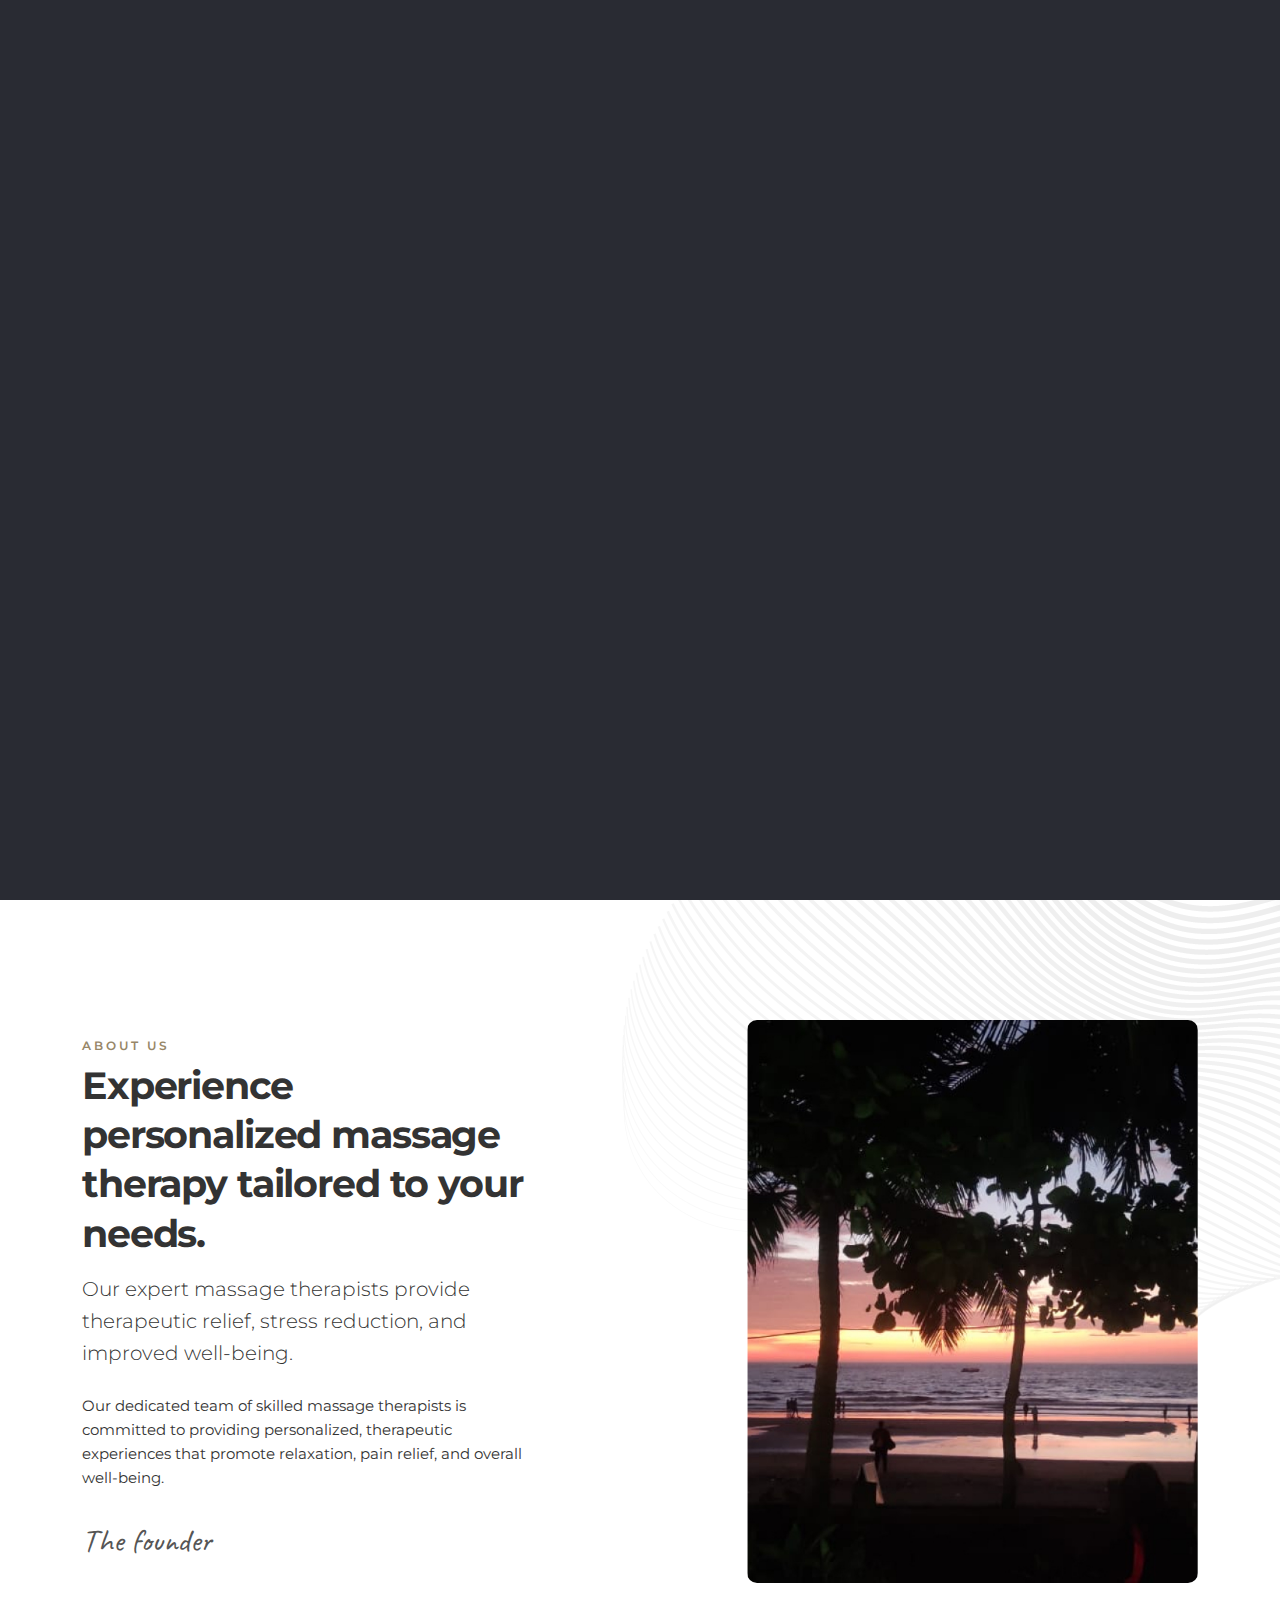
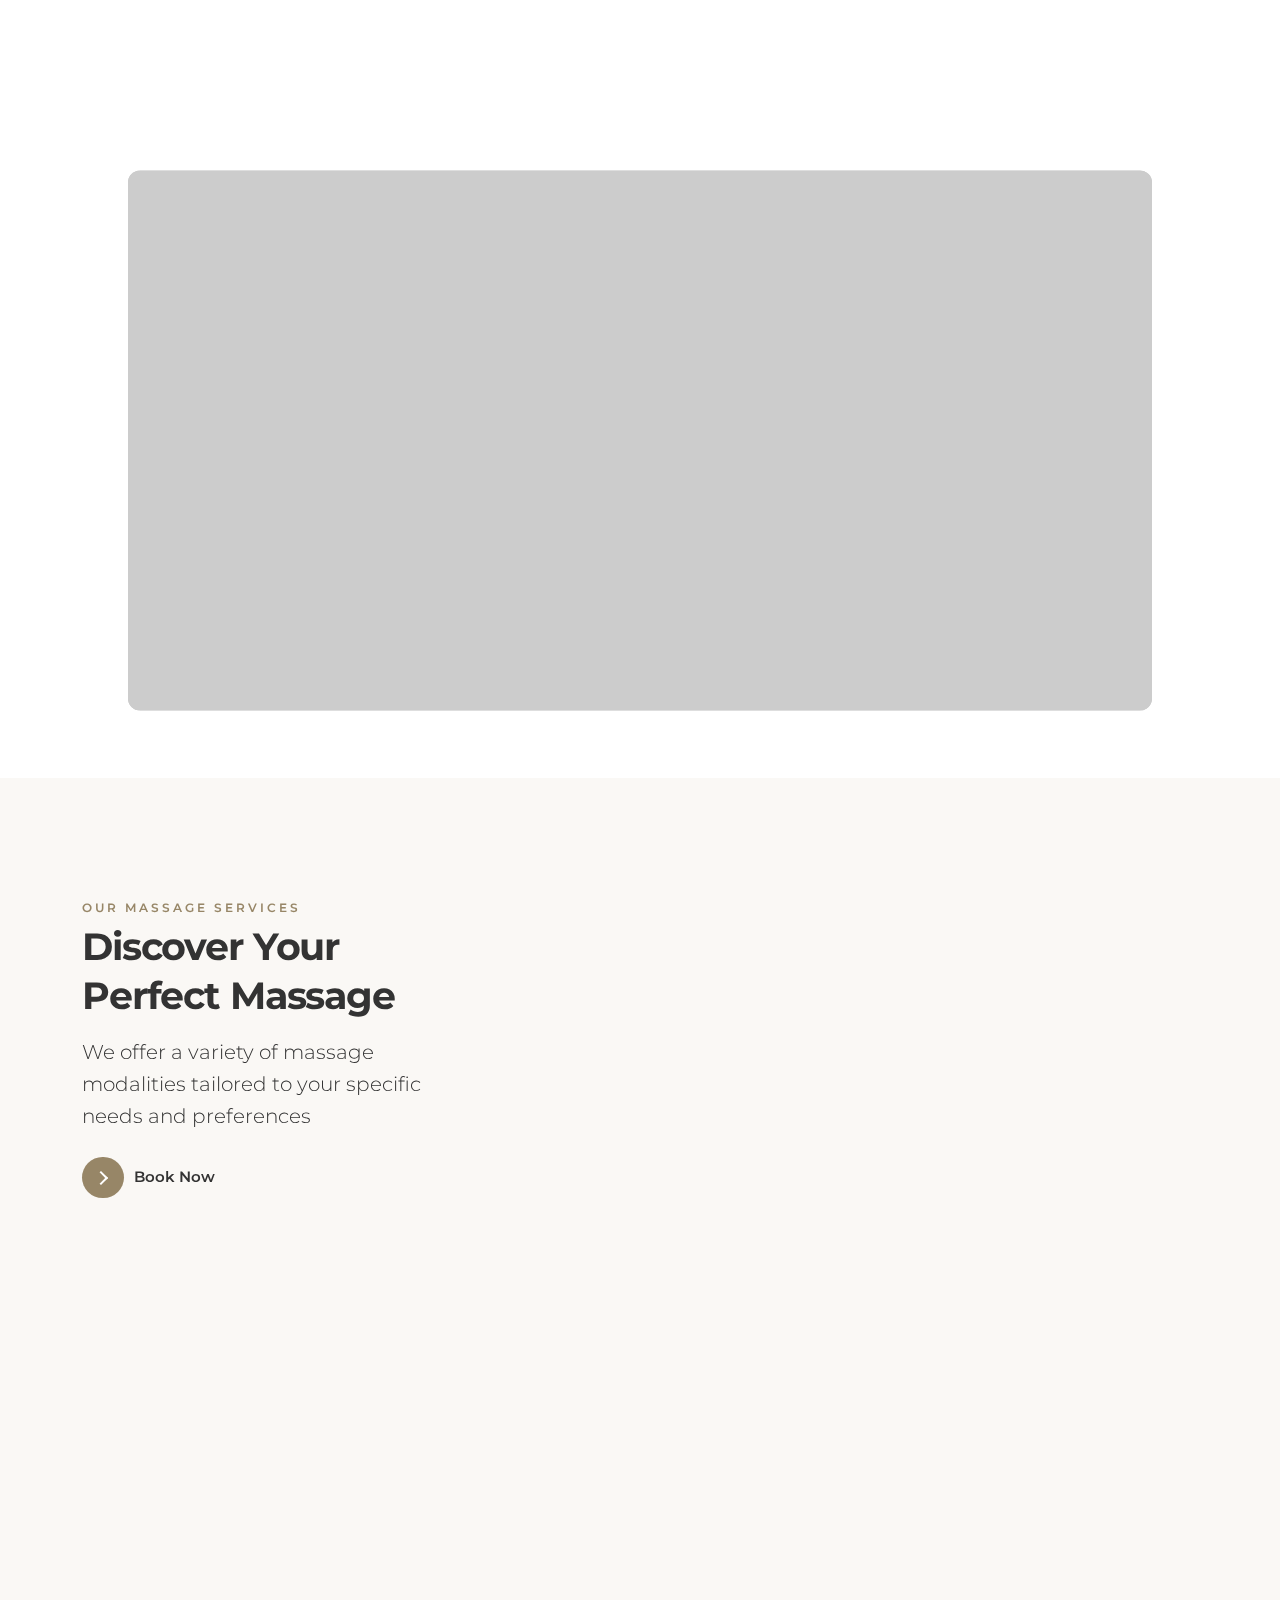
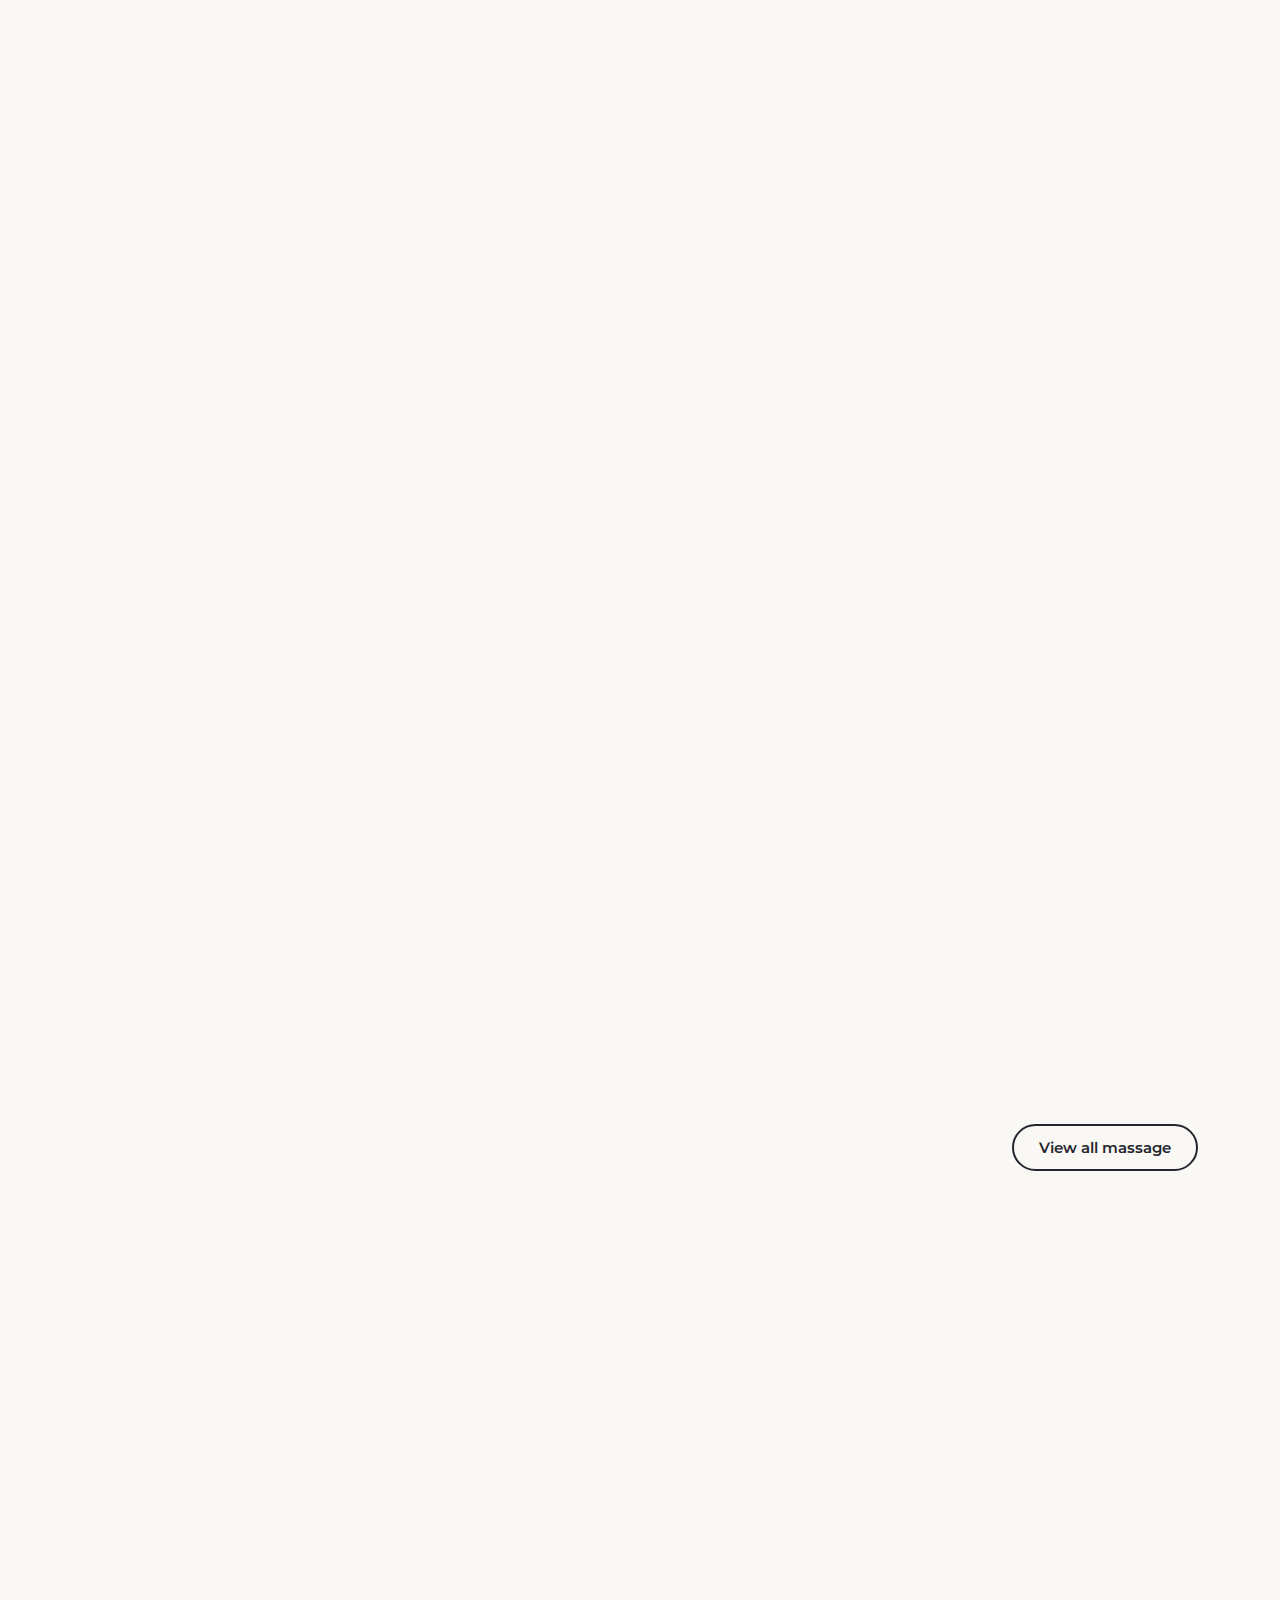
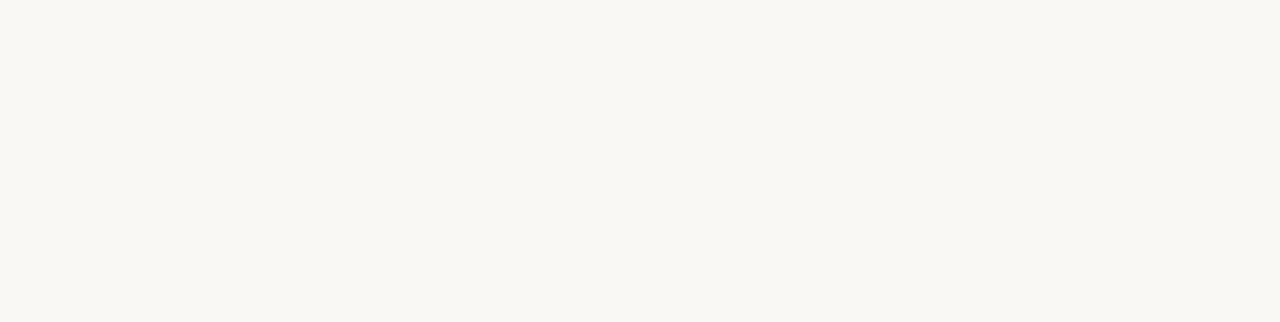
==== index.html @ 17bc4ef4 "msg changed" ====
<!DOCTYPE html>
<html lang="zxx">

<head>
    <meta charset="utf-8">
    <meta name="viewport" content="width=device-width, initial-scale=1">
    <meta name="description" content="">
    <meta name="author" content="Ansonika">
    <title>Blue Sea spa - Best Massage Services in Gokarna</title>
    
    <!-- Favicons-->
    <link rel="shortcut icon" href="img/favicon.png" type="image/x-icon">
    <link rel="apple-touch-icon" type="image/x-icon" href="img/apple-touch-icon-57x57-precomposed.png">
    <link rel="apple-touch-icon" type="image/x-icon" sizes="72x72" href="img/apple-touch-icon-72x72-precomposed.png">
    <link rel="apple-touch-icon" type="image/x-icon" sizes="114x114" href="img/apple-touch-icon-114x114-precomposed.png">
    <link rel="apple-touch-icon" type="image/x-icon" sizes="144x144" href="img/apple-touch-icon-144x144-precomposed.png">

    <!-- GOOGLE WEB FONT-->
    <link rel="preconnect" href="https://fonts.googleapis.com">
    <link rel="preconnect" href="https://fonts.gstatic.com" crossorigin>
    <link href="https://fonts.googleapis.com/css2?family=Caveat:wght@400;500&family=Montserrat:wght@300;400;500;600;700&display=swap" rel="stylesheet">

    <!-- BASE CSS -->
    <link href="css/bootstrap.min.css" rel="stylesheet">
    <link href="css/style.css" rel="stylesheet">
	<link href="css/vendors.min.css" rel="stylesheet">

    <!-- YOUR CUSTOM CSS -->
    <link href="css/custom.css" rel="stylesheet">

    <link rel="stylesheet" href="https://maxcdn.bootstrapcdn.com/font-awesome/4.5.0/css/font-awesome.min.css">

    <a href="https://api.whatsapp.com/send?phone=+918951160809&text=Hello,%21%20Greetings%20of%20the%20day%20.%20I'm%20interested%20in%20learning%20more%20about%20your%20services,%20pricing,%20and%20availability.%2" class="float" target="_blank">
        <i class="fa fa-whatsapp my-float"></i>
</a>
</head>

<body> 

    <div id="preloader">
        <div data-loader="circle-side"></div>
    </div><!-- /Page Preload -->

    <div class="layer"></div><!-- Opacity Mask -->

    <header class="reveal_header">
        <div class="container">
            <div class="row align-items-center">
                 <div class="col-6">
                    <a href="index.html" class="logo_normal"><img src="img/logo.png" width="135" height="45" alt=""></a>
                    <a href="index.html" class="logo_sticky"><img src="img/logo_sticky.png" width="135" height="45" alt=""></a>
                </div>
                <div class="col-6">
                    <nav>
                        <ul>
                            <!-- <li><a href="#booking_section" class="btn_1 btn_scrollto">Book Now</a></li> -->
                            <li>
                               <div class="hamburger_2 open_close_nav_panel">
                                    <div class="hamburger__box">
                                        <div class="hamburger__inner"></div>
                                    </div>
                                </div>
                            </li>
                        </ul>
                    </nav>
                </div>
            </div>
        </div><!-- /container -->
    </header><!-- /Header -->

    <div class="nav_panel">
        <a href="#0" class="closebt open_close_nav_panel"><i class="bi bi-x"></i></a>
        <div class="logo_panel"><img src="img/logo_sticky.png" width="135" height="45" alt=""></div>
        <div class="sidebar-navigation">
            <nav>
                <ul class="level-1">
                    <li ><a href="#0">Home</a> </li>
                    
                    <!-- <li><a href="about.html">About</a></li> -->

                    <li><a href="contacts.html">Contact</a></li>
                    
                </ul>
                <div class="panel_footer">
                    <div class="phone_element"><a href="tel://423424234"><i class="bi bi-telephone"></i><span><em>Info and bookings</em>+91 7592057002</span></a></div>
                </div>
                <!-- /panel_footer -->
            </nav>
        </div>
        <!-- /sidebar-navigation -->
    </div>
    <!-- /nav_panel -->

    <main>
        <div class="hero home-search full-height jarallax" data-jarallax-video="mp4:./video/banner.mp4" data-speed="0.2">
            <div class="wrapper opacity-mask d-flex align-items-center justify-content-center text-center animate_hero" data-opacity-mask="rgba(0, 0, 0, 0.5)">
                <div class="container">
                    <small class="slide-animated one">Luxury Hotel Experience</small>
                    <h3 class="slide-animated two">Enjoy a personalized massage <br>experience designed just for you.</h3>
                    <!-- <div class="row justify-content-center slide-animated three">
                        <div class="col-xl-10">
                            <div class="row g-0 booking_form">
                                <div class="col-lg-4 ">
                                    <div class="form-group">
                                        <input class="form-control" type="text" name="dates" id="dates" placeholder="Check in / Check out" readonly="readonly">
                                        <i class="bi bi-calendar2"></i>
                                    </div>
                                </div>
                                <div class="col-lg-3 col-sm-6 pe-lg-0 pe-sm-1">
                                    <div class="qty-buttons">
                                        <label>Adults</label>
                                        <input type="button" value="+" class="qtyplus" name="adults">
                                        <input type="text" name="adults" id="adults" value="" class="qty form-control">
                                        <input type="button" value="-" class="qtyminus" name="adults">
                                    </div>
                                </div>
                                <div class="col-lg-3 col-sm-6 ps-lg-0 ps-sm-1">
                                    <div class="qty-buttons">
                                        <label>Childs</label>
                                        <input type="button" value="+" class="qtyplus" name="childs">
                                        <input type="text" name="childs" id="childs" value="" class="qty form-control">
                                        <input type="button" value="-" class="qtyminus" name="childs">
                                    </div>
                                </div>
                                <div class="col-lg-2">
                                    <input type="submit" class="btn_search" value="Search">
                                </div>
                            </div>
                        </div>
                    </div> -->
                </div>
                <div class="mouse_wp slide-animated four">
                    <a href="#first_section" class="btn_scrollto">
                        <div class="mouse"></div>
                    </a>
                </div>
                <!-- /mouse_wp -->
            </div>
        </div>
        <!-- /jarallax video background -->

        <div class="pattern_2">
            <div class="container margin_120_95" id="first_section">
                <div class="row justify-content-between flex-lg-row-reverse align-items-center">
                    <div class="col-lg-5">
                        <div class="parallax_wrapper">
                            <img src="img/about.jpg" alt="" class="img-fluid rounded-img">
                            <!-- <div data-cue="slideInUp" class="img_over"><span data-jarallax-element="-30"><img src="img/home_1.jpg" alt="" class="rounded-img"></span></div> -->
                        </div>
                    </div>
                    <div class="col-lg-5">
                        <div class="intro">
                            <div class="title">
                                <small>About us</small>
                                <h2>Experience personalized massage therapy tailored to your needs.</h2>
                            </div>
                            <p class="lead">Our expert massage therapists provide therapeutic relief, stress reduction, and improved well-being.

                            </p>
                            <p>Our dedicated team of skilled massage therapists is committed to providing personalized, therapeutic experiences that promote relaxation, pain relief, and overall well-being.

                            </p>
                            <p><em>The founder</em></p>
                        </div>
                    </div>
                </div>
                <!-- /Row -->
            </div>
            <div class="pinned-image pinned-image--medium">
                <div class="pinned-image__container" id="section_video">
                    <video loop="loop" muted="muted" id="video_home">
                        <source src="video/banner2.mp4" type="video/mp4">
                      
                    </video>
                    <div class="pinned-image__container-overlay"></div>
                </div>
                <div class="pinned_over_content">
                    <div class="title white">
                        <small data-cue="slideInUp" data-delay="200">Luxury Hotel Experience</small>
                        <h2 data-cue="slideInUp" data-delay="300">Enjoy in a very<br> Immersive Relax</h2>
                    </div>
                </div>
            </div>
            <!-- /pinned content -->
        </div>
        <!-- /Pattern  -->   

        <!-- <section class="feature" id="feature">
            <div class="container">
                <div class="row">
    
                    <div class="d-flex flex-column justify-content-center ml-lg-auto mr-lg-5 col-lg-5 col-md-6 col-12">
                        <h2 class="mb-3 text-white" data-aos="fade-up">New to the Ikaya?</h2>
    
                        <h6 class="mb-4 text-white" data-aos="fade-up"> Production of high-quality 
                            food products <br> sourced from local ingredients</h6>
    
                        <p data-aos="fade-up" data-aos-delay="200"> IKAYA MARKETING LLP is a food processing company located in Kozhikode, 
                            Kerala, India. </p>
    
                        <a href="https://api.whatsapp.com/send?phone=+6738343411&text=Hola%21%20Quisiera%20m%C3%A1s%20informaci%C3%B3n%20sobre%20Varela%202." class="btn custom-btn bg-color mt-3" data-aos="fade-up" data-aos-delay="300" data-toggle="modal" >Chat with WhatsApp</a>
                    </div>
    
                    <div class="mr-lg-auto mt-3 col-lg-4 col-md-6 col-12">
                         <div class="about-working-hours">
                              <div>
    
                                    <h2 class="mb-4 text-white" data-aos="fade-up" data-aos-delay="500">Working hours</h2>
    
                                   <strong class="d-block" data-aos="fade-up" data-aos-delay="600">Sunday : Closed</strong>
    
                                   <strong class="mt-3 d-block" data-aos="fade-up" data-aos-delay="700">Monday - Friday</strong>
    
                                    <p data-aos="fade-up" data-aos-delay="800">8:00 AM - 5:00 PM</p>
    
                                    <strong class="mt-3 d-block" data-aos="fade-up" data-aos-delay="700">Saturday</strong>
    
                                    <p data-aos="fade-up" data-aos-delay="800">8:00 AM - 5:00 PM</p>
                                   </div>
                              </div>
                         </div>
                    </div>
    
                </div>
            </div>
        </section> -->


        <div class="container margin_120_95">
            <div class="row justify-content-between">
                <div class="col-lg-4 fixed_title">
                    <div class="title">
                        <small>Our Massage Services</small>
                        <h2>Discover Your Perfect Massage</h2>
                        <p class="lead">We offer a variety of massage modalities tailored to your specific needs and preferences</p>
                        <p> <a href="#booking_section" class="btn_4 learn-more btn_scrollto">
                                <span class="circle">
                                    <span class="icon arrow"></span>
                                </span>
                                <span class="button-text">Book Now</span>
                            </a></p>
                    </div>
                </div>
                <div class="col-lg-7">
                    <div class="row_list_version_3" data-cue="fadeIn">
                        <div class="owl-carousel owl-theme carousel_item_1 kenburns rounded-img">
                            <div class="item">
                                <a href="room-details.html"><img src="img/projects/1.jpg" alt=""></a>
                            </div>
                            <div class="item">
                                <a href="room-details.html"><img src="img/projects/1.jpg" alt=""></a>
                            </div>
                            <div class="item">
                                <a href="room-details.html"><img src="img/projects/1.jpg" alt=""></a>
                            </div>
                        </div>
                        <!-- /carousel -->
                        <div class="box_item_info" data-jarallax-element="-30">
                            <small>From $150/night</small>
                            <h2>Full body massage</h2>
                            <p> A deeply relaxing experience designed to alleviate tension, promote relaxation.</p>
                           
                        </div>
                        <!-- /box_item_info -->
                    </div>
                    <!-- /row_list_version_3 -->
                    <div class="row_list_version_3" data-cue="fadeIn">
                        <div class="owl-carousel owl-theme carousel_item_1 kenburns rounded-img">
                            <div class="item">
                                <a href="room-details.html"><img src="img/projects/2.jpg" alt=""></a>
                            </div>
                            <div class="item">
                                <a href="room-details.html"><img src="img/projects/2.jpg" alt=""></a>
                            </div>
                            <div class="item">
                                <a href="room-details.html"><img src="img/projects/2.jpg" alt=""></a>
                            </div>
                        </div>
                        <!-- /carousel -->
                        <div class="box_item_info" data-jarallax-element="-30">
                            <small>From $150/night</small>
                            <h2>Deep tissue massage
                            </h2>
                            <p>Using slow, deep strokes and firm pressure, massage therapists work to release chronic tension, break down scar tissue, and improve circulation</p>
                            
                        </div>
                        <!-- /box_item_info -->
                    </div>
                    

                    <div class="row_list_version_3" data-cue="fadeIn">
                        <div class="owl-carousel owl-theme carousel_item_1 kenburns rounded-img">
                            <div class="item">
                                <a href="room-details.html"><img src="img/projects/3.jpg" alt=""></a>
                            </div>
                            <div class="item">
                                <a href="room-details.html"><img src="img/projects/3.jpg" alt=""></a>
                            </div>
                            <div class="item">
                                <a href="room-details.html"><img src="img/projects/3.jpg" alt=""></a>
                            </div>
                        </div>
                        <!-- /carousel -->
                        <div class="box_item_info" data-jarallax-element="-30">
                            <small>From $230/night</small>
                            <h2>Herbal massage</h2>
                            <p>This ancient practice involves the use of herbal oils, balms, or poultices, which are applied to the body during a massage session.</p>
                           
                        </div>
                        <!-- /box_item_info -->
                    </div>


                    <div class="row_list_version_3" data-cue="fadeIn">
                        <div class="owl-carousel owl-theme carousel_item_1 kenburns rounded-img">
                            <div class="item">
                                <a href="room-details.html"><img src="img/projects/5.jpg" alt=""></a>
                            </div>
                            <div class="item">
                                <a href="room-details.html"><img src="img/projects/5.jpg" alt=""></a>
                            </div>
                            <div class="item">
                                <a href="room-details.html"><img src="img/projects/5.jpg" alt=""></a>
                            </div>
                        </div>
                        <!-- /carousel -->
                        <div class="box_item_info" data-jarallax-element="-30">
                            <small>From $230/night</small>
                            <h2>Ayurvedic facepack</h2>
                            <p>Crafted from nature's finest ingredients, these unique formulations harness the healing properties of herbs, spices, and minerals to rejuvenate and revitalize your skin.</p>
                            
                        </div>
                        <!-- /box_item_info -->
                    </div>

                    <div class="row_list_version_3" data-cue="fadeIn">
                        <div class="owl-carousel owl-theme carousel_item_1 kenburns rounded-img">
                            <div class="item">
                                <a href="room-details.html"><img src="img/projects/4.jpg" alt=""></a>
                            </div>
                            <div class="item">
                                <a href="room-details.html"><img src="img/projects/4.jpg" alt=""></a>
                            </div>
                            <div class="item">
                                <a href="room-details.html"><img src="img/projects/4.jpg" alt=""></a>
                            </div>
                        </div>
                        <!-- /carousel -->
                        <div class="box_item_info" data-jarallax-element="-30">
                            <small>From $230/night</small>
                            <h2>Shirodhara</h2>
                            <p>Shirodhara is a deeply relaxing Ayurvedic treatment that involves a steady stream of warm oil gently poured onto the forehead</p>
                            
                        </div>
                        <!-- /box_item_info -->
                    </div>

                  

                   
                    <!-- /row_list_version_3 -->
                </div>
            </div>
            <p class="text-end"><a href="#0" class="btn_1 outline">View all massage</a></p>
        </div>

        
        <div class="marquee">
            <div class="track">
                <!-- <div class="content">&nbsp;Relax Enjoy Luxury Holiday Travel Discover Experience Relax Enjoy Luxury Holiday Travel Discover Experience Relax Enjoy Luxury Holiday Travel Discover Experience Relax Enjoy Luxury Holiday Travel Discover Experience</div> -->
            </div>
        </div>
        <!-- /marquee-->

        <!-- <div class="bg_white">
            <div class="container margin_120_95">
                <div class="row justify-content-between d-flex align-items-center add_bottom_90">
                    <div class="col-lg-6">
                        <div class="pinned-image rounded_container pinned-image--small mb-4">
                            <div class="pinned-image__container">
                                <img src="img/local_amenities_1.jpg" alt="">
                            </div>
                        </div>
                    </div>
                    <div class="col-lg-5">
                        <div class="title">
                            <small>Local Amenities</small>
                            <h3>Restaurants</h3>
                            <p>Sed ut perspiciatis unde omnis iste natus error sit voluptatem accusantium doloremque laudantium, totam rem aperiam, eaque ipsa quae ab illo inventore veritatis et quasi architecto beatae vitae dicta sunt explicabo.</p>
                            <p><a href="about.html" class="btn_1 mt-1 outline">Read more</a></p>
                        </div>
                    </div>
                </div>
         
                <div class="row justify-content-between d-flex align-items-center">
                    <div class="col-lg-6 order-lg-2">
                        <div class="pinned-image rounded_container pinned-image--small mb-4">
                            <div class="pinned-image__container">
                                <img src="img/local_amenities_3.jpg" alt="">
                            </div>
                        </div>
                    </div>
                    <div class="col-lg-5 order-lg-1">
                        <div class="title">
                            <small>Local Amenities</small>
                            <h3>Art & Culture</h3>
                            <p>Sed ut perspiciatis unde omnis iste natus error sit voluptatem accusantium doloremque laudantium, totam rem aperiam, eaque ipsa quae ab illo inventore veritatis et quasi architecto beatae vitae dicta sunt explicabo.</p>
                            <p><a href="about.html" class="btn_1 mt-1 outline">Read more</a></p>
                        </div>
                    </div>
                </div>
                
            </div>
 
        </div> -->
        <!-- /bg_white -->

        <!-- <div class="parallax_section_1 jarallax" data-jarallax data-speed="0.2">
            <img class="jarallax-img kenburns-2" src="img/hero_home_1.jpg" alt="">
            <div class="wrapper opacity-mask d-flex align-items-center justify-content-center text-center" data-opacity-mask="rgba(0, 0, 0, 0.5)">
                <div class="container">
                    <div class="row justify-content-center">
                        <div class="col-lg-8">
                            <div class="title white">
                                <small class="mb-1">Testimonials</small>
                                <h2>What Clients Says</h2>
                            </div>
                            <div class="carousel_testimonials owl-carousel owl-theme nav-dots-orizontal">
                                <div>
                                    <div class="box_overlay">
                                        <div class="pic">
                                            <figure><img src="img/testimonial_1.jpg" alt="" class="img-circle">
                                            </figure>
                                            <h4>Roberta<small>12 Oct</small></h4>
                                        </div>
                                        <div class="comment">
                                            "Mea ad postea meliore fuisset. Timeam repudiare id eum, ex paulo dictas elaboraret sed, mel cu unum nostrud."
                                        </div>
                                    </div>
                                  
                                </div>
                                <div>
                                    <div class="box_overlay">
                                        <div class="pic">
                                            <figure><img src="img/testimonial_1.jpg" alt="" class="img-circle">
                                            </figure>
                                            <h4>Roberta<small>2 Nov</small></h4>
                                        </div>
                                        <div class="comment">
                                            "Mea ad postea meliore fuisset. Timeam repudiare id eum, ex paulo dictas elaboraret sed, mel cu unum nostrud."
                                        </div>
                                    </div>
                               
                                </div>
                                <div>
                                    <div class="box_overlay">
                                        <div class="pic">
                                            <figure><img src="img/testimonial_1.jpg" alt="" class="img-circle">
                                            </figure>
                                            <h4>Roberta<small>3 Dec</small></h4>
                                        </div>
                                        <div class="comment">
                                            "Mea ad postea meliore fuisset. Timeam repudiare id eum, ex paulo dictas elaboraret sed, mel cu unum nostrud."
                                        </div>
                                    </div>
                                    
                                </div>
                            </div>
                           
                        </div>
                    </div>
                </div>
            </div>
        </div> -->
        <!-- /parallax_section_1-->


        <!-- <div class="bg_white">
            <div class="container margin_120_95">
                <div class="title mb-3">
                    <small data-cue="slideInUp">Luxury experience</small>
                    <h2 data-cue="slideInUp" data-delay="200">News & Events</h2>
                </div>
                <div class="row justify-content-center home">
                    <div class="item col-xl-4 col-lg-6">
                        <a href="news-post.html" class="box_contents" data-cue="slideInUp" data-delay="300">
                            <figure><img src="img/blog-1.jpg" alt="" class="img-fluid"><em>11 Dec</em></figure>
                            <div class="wrapper">
                                <small>Travel<span></span></small>
                                <h2>The vacation and travel Guide for experts in 2022</h2>
                                <em>Read more</em>
                            </div>
                        </a>
                    </div>
                    <div class="item col-xl-4 col-lg-6">
                        <a href="news-post.html" class="box_contents" data-cue="slideInUp" data-delay="400">
                            <figure><img src="img/blog-3.jpg" alt="" class="img-fluid"><em>24 Dec</em></figure>
                            <div class="wrapper">
                                <small>Event<span></span></small>
                                <h2>Yayoi Kusama: Infinity Mirror Rooms at Tate Modern</h2>
                                <em>Read more</em>
                            </div>
                        </a>
                    </div>
                    <div class="item col-xl-4 col-lg-6">
                        <a href="news-post.html" class="box_contents" data-cue="slideInUp" data-delay="500">
                            <figure><img src="img/blog-2.jpg" alt="" class="img-fluid"><em>21 Dec</em></figure>
                            <div class="wrapper">
                                <small>Restaurant<span></span></small>
                                <h2>Best Local Restaurant in 2022</h2>
                                <em>Read more</em>
                            </div>
                        </a>
                    </div>
                </div>
             
                <p class="text-end"><a href="news-1.html" class="btn_1 outline mt-2" data-cue="slideInUp" data-delay="600">View all News</a></p>
            </div>
            
        </div> -->
        <!--/bg_white -->


        <!-- <div class="container margin_120_95" id="booking_section">
            <div class="row justify-content-between">
                <div class="col-xl-4">
                    <div data-cue="slideInUp">
                        <div class="title">
                            <small>Paradise Hotel</small>
                            <h2>Check Availability</h2>
                        </div>
                        <p>Mea nibh meis philosophia eu. Duis legimus efficiantur ea sea. Id placerat tacimates definitionem sea, prima quidam vim no. Duo nobis persecuti cu. </p>
                        <p class="phone_element no_borders"><a href="tel://423424234"><i class="bi bi-telephone"></i><span><em>Info and bookings</em>+41 934 121 1334</span></a></p>
                    </div>
                </div>
                <div class="col-xl-7">
                    <div data-cue="slideInUp" data-delay="200">
                        <div class="booking_wrapper">
                        	<div class="col-12">
                                <input type="hidden" id="date_booking" name="date_booking">
                            </div>
                            <div class="row">
                                <div class="col-lg-6">
                                    <div class="custom_select">
                                        <select class="wide">
                                            <option>Select Room</option>
                                            <option>Double Room</option>
                                            <option>Deluxe Room</option>
                                            <option>Superior Room</option>
                                            <option>Junior Suite</option>
                                        </select>
                                    </div>
                                </div>
                                <div class="col-lg-6">
                                    <div class="row">
                                        <div class="col-6">
                                            <div class="qty-buttons mb-3 version_2">
                                                <input type="button" value="+" class="qtyplus" name="adults_booking">
                                                <input type="text" name="adults_booking" id="adults_booking" value="" class="qty form-control" placeholder="Adults">
                                                <input type="button" value="-" class="qtyminus" name="adults_booking">
                                            </div>
                                        </div>
                                        <div class="col-6">
                                            <div class="mb-3 qty-buttons mb-3 version_2">
                                                <input type="button" value="+" class="qtyplus" name="childs_booking">
                                                <input type="text" name="childs_booking" id="childs_booking" value="" class="qty form-control" placeholder="Childs">
                                                <input type="button" value="-" class="qtyminus" name="childs_booking">
                                            </div>
                                        </div>
                                    </div>
                                </div>
                            </div>
                        </div>
                      
                        <p class="text-end mt-4"><a href="#0" class="btn_1 outline">Book Now</a></p>
                    </div>
                </div>
            
            </div>
            
        </div>
     -->

    </main>

    <footer class="revealed">
        <div class="footer_bg">
            <div class="gradient_over"></div>
            <div class="background-image" data-background="url(img/footer.jpg)"></div>
        </div>
        <div class="container">
            <div class="row move_content">
                <div class="col-lg-4 col-md-12">
                    <h5>Contacts</h5>
                    <ul>
                        <li>Belehittal Rd, Main Beach, Dandebagh, <br>Gokarna, Karnataka 581326<br><br></li>
                        <li><strong><a href="#0">info@blueseaspa.in</a></strong></li>
                        <li><strong><a href="#0">7592057002</a></strong></li>
                    </ul>
                    <div class="social">
                        <ul>
                            <li><a href="#0"><i class="bi bi-instagram"></i></a></li>
                            <li><a href="#0"><i class="bi bi-whatsapp"></i></a></li>
                            <li><a href="#0"><i class="bi bi-facebook"></i></a></li>
                            <li><a href="#0"><i class="bi bi-twitter-x"></i></a></li>
                        </ul>
                    </div>
                </div>
                <div class="col-lg-3 col-md-6 ms-lg-auto">
                    <h5>Explore</h5>
                    <div class="footer_links">
                        <ul>
                            <li><a href="index.html">Home</a></li>
                            <li><a href="about.html">About Us</a></li>
                            <li><a href="room-list-1.html">Rooms &amp; Suites</a></li>
                            <li><a href="news-1.html">News &amp; Events</a></li>
                            <li><a href="contacts.html">Contacts</a></li>
                            <li><a href="about.html">Terms and Conditions</a></li>
                        </ul>
                    </div>
                </div>
                <div class="col-lg-3 col-md-6">
                    <div id="newsletter">
                        <h5>Newsletter</h5>
                        <div id="message-newsletter"></div>
                        <form method="post" action="phpmailer/newsletter_template_email.php" name="newsletter_form" id="newsletter_form">
                            <div class="form-group">
                                <input type="email" name="email_newsletter" id="email_newsletter" class="form-control" placeholder="Your email">
                                <button type="submit" id="submit-newsletter"><i class="bi bi-send"></i></button>
                            </div>
                        </form>
                        <p>Receive latest offers and promos without spam. You can cancel anytime.</p>
                    </div>
                </div>
            </div>
            <!--/row-->
        </div>
        <!--/container-->
        <div class="copy">
            <div class="container">
                © blueseaspa.in - by <a href="https://www.midlandpixels.com/">midlandpixels.com</a>
            </div>
        </div>
    </footer>
    <!-- /footer -->

    <div class="progress-wrap">
        <svg class="progress-circle svg-content" width="100%" height="100%" viewBox="-1 -1 102 102">
            <path d="M50,1 a49,49 0 0,1 0,98 a49,49 0 0,1 0,-98"/>
        </svg>
    </div>
    <!-- /back to top -->

<!-- COMMON SCRIPTS -->
<script src="js/common_scripts.js"></script>
<script src="js/common_functions.js"></script>
<script src="js/datepicker_search.js"></script>
<script src="js/datepicker_inline.js"></script>
<script src="phpmailer/validate.js"></script>

</body>
</html>
---- css/style.css ----
/*
Theme Name: Paradise
Theme URI: http://www.ansonika.com/paradise/
Author: Ansonika
Author URI: http://themeforest.net/user/Ansonika/

[Table of contents] 

1. SITE STRUCTURE and TYPOGRAPHY
- 1.0 Preloader
- 1.1 Typography
- 1.2 Animations title
- 1.3 Buttons
- 1.4 Structure

2. CONTENT
- 2.1 Home
- 2.2 About
- 2.3 Room list
- 2.4 Room details
- 2.5 News page
- 2.6 Contact page
- 2.7 Error page
- 2.8 Gallery
- 2.9 Restaurant
- 2.10 Advertise modal
- 2.11 Cookie bar

3. COMMON
- 3.1 Misc
- 3.2 Datepicker
- 3.3 Forms
- 3.4 Success submit 
- 3.5 Progess Scroll to top
- 3.6 Spacing
- 3.7 Pagination
- 3.8 Success submit

/*============================================================================================*/
/* 1.  SITE STRUCTURE and TYPOGRAPHY */
/*============================================================================================*/
/*-------- 1.0 Preloader --------*/
@import url("https://fonts.googleapis.com/css2?family=Lora:ital,wght@1,400;1,500&display=swap");
@-webkit-keyframes background {
  0% {
    top: 0;
  }
  100% {
    top: -100%;
  }
}
@-moz-keyframes background {
  0% {
    top: 0;
  }
  100% {
    top: -100%;
  }
}
@-o-keyframes background {
  0% {
    top: 0;
  }
  100% {
    top: -100%;
  }
}
@keyframes background {
  0% {
    top: 0;
  }
  100% {
    top: -100%;
  }
}
#preloader {
  position: fixed;
  top: 0;
  left: 0;
  right: 0;
  width: 100%;
  height: 100%;
  bottom: 0;
  background-color: #292b33;
  z-index: 99999999999 !important;
  overflow: hidden;
}
#preloader.loaded {
  -webkit-animation: background 0.65s normal forwards cubic-bezier(0.785, 0.135, 0.15, 0.86);
  -moz-animation: background 0.65s normal forwards cubic-bezier(0.785, 0.135, 0.15, 0.86);
  -o-animation: background 0.65s normal forwards cubic-bezier(0.785, 0.135, 0.15, 0.86);
  animation: background 0.65s normal forwards cubic-bezier(0.785, 0.135, 0.15, 0.86);
  -webkit-transition-delay: 1s;
  -moz-transition-delay: 1s;
  -o-transition-delay: 1s;
  transition-delay: 1s;
}

[data-loader="circle-side"] {
  position: absolute;
  width: 50px;
  height: 50px;
  top: 50%;
  left: 50%;
  margin-left: -25px;
  margin-top: -25px;
  -webkit-animation: circle infinite .95s linear;
  -moz-animation: circle infinite .95s linear;
  -o-animation: circle infinite .95s linear;
  animation: circle infinite .95s linear;
  border: 2px solid #111;
  border-top-color: rgba(255, 255, 255, 0.2);
  border-right-color: rgba(255, 255, 255, 0.2);
  border-bottom-color: rgba(255, 255, 255, 0.2);
  -webkit-border-radius: 100%;
  -moz-border-radius: 100%;
  -ms-border-radius: 100%;
  border-radius: 100%;
}

@-webkit-keyframes circle {
  0% {
    -webkit-transform: rotate(0);
    -moz-transform: rotate(0);
    -ms-transform: rotate(0);
    -o-transform: rotate(0);
    transform: rotate(0);
  }
  100% {
    -webkit-transform: rotate(360deg);
    -moz-transform: rotate(360deg);
    -ms-transform: rotate(360deg);
    -o-transform: rotate(360deg);
    transform: rotate(360deg);
  }
}
@-moz-keyframes circle {
  0% {
    -webkit-transform: rotate(0);
    -moz-transform: rotate(0);
    -ms-transform: rotate(0);
    -o-transform: rotate(0);
    transform: rotate(0);
  }
  100% {
    -webkit-transform: rotate(360deg);
    -moz-transform: rotate(360deg);
    -ms-transform: rotate(360deg);
    -o-transform: rotate(360deg);
    transform: rotate(360deg);
  }
}
@-o-keyframes circle {
  0% {
    -webkit-transform: rotate(0);
    -moz-transform: rotate(0);
    -ms-transform: rotate(0);
    -o-transform: rotate(0);
    transform: rotate(0);
  }
  100% {
    -webkit-transform: rotate(360deg);
    -moz-transform: rotate(360deg);
    -ms-transform: rotate(360deg);
    -o-transform: rotate(360deg);
    transform: rotate(360deg);
  }
}
@keyframes circle {
  0% {
    -webkit-transform: rotate(0);
    -moz-transform: rotate(0);
    -ms-transform: rotate(0);
    -o-transform: rotate(0);
    transform: rotate(0);
  }
  100% {
    -webkit-transform: rotate(360deg);
    -moz-transform: rotate(360deg);
    -ms-transform: rotate(360deg);
    -o-transform: rotate(360deg);
    transform: rotate(360deg);
  }
}
/*-------- 1.1 Typography --------*/
/* rem reference
10px = 0.625rem
12px = 0.75rem
14px = 0.875rem
16px = 1rem (base)
18px = 1.125rem
20px = 1.25rem
24px = 1.5rem
30px = 1.875rem
32px = 2rem
*/
html * {
  -webkit-font-smoothing: antialiased;
}




/* whatsapp */

.float{
  position:fixed;
  width:60px;
  height:60px;
  bottom:40px;
  left:30px;
  background-color:#25d366;
  color:#FFF;
  border-radius:50px;
  text-align:center;
  font-size:30px;
  box-shadow: 2px 2px 3px #2a2a2a;
  z-index:100;
}

.my-float{
  margin-top:16px;
}




body {
  background: #faf8f5;
  font-size: 15px;
  font-size: 0.9375rem;
  line-height: 1.6;
  font-family: "Montserrat", Helvetica, sans-serif;
  color: #333;
}


main {
  position: relative;
  z-index: 2;
  background-color: #faf8f5;
}

h1,
h2,
h3,
h4,
h5,
h6 {
  color: #333;
  font-weight: 700;
  letter-spacing: -.03em;
  line-height: 1.3;
}

h3,
h4,
h5,
h6 {
  font-weight: 600;
}

p {
  margin-bottom: 25px;
}

strong {
  font-weight: 600;
}

p.lead strong {
  font-weight: 500;
}

hr {
  margin: 30px 0 30px 0;
  border-color: #d9e1e6;
  opacity: 1;
}
hr.more_margin {
  margin: 60px 0 60px 0;
}

/* General links color */
a {
  color: #978667;
  text-decoration: none;
  -moz-transition: all 0.3s ease-in-out;
  -o-transition: all 0.3s ease-in-out;
  -webkit-transition: all 0.3s ease-in-out;
  -ms-transition: all 0.3s ease-in-out;
  transition: all 0.3s ease-in-out;
  outline: none;
}
a:hover, a:focus {
  color: #24262d;
  text-decoration: none;
  outline: none;
}

.title small {
  text-transform: uppercase;
  color: #978667;
  letter-spacing: 3px;
  font-weight: 600;
  display: block;
  margin-bottom: 5px;
  font-size: 12px;
  font-size: 0.75rem;
}
.title h2,
.title h3 {
  font-weight: 700;
  font-size: 38px;
  font-size: 2.375rem;
  margin-bottom: 15px;
}
.title h3 {
  font-size: 31px;
  font-size: 1.9375rem;
}
.title.center {
  text-align: center;
}
.title.white small {
  color: #ebd7b2;
  opacity: 0.8;
}
.title.white h2,
.title.white h3 {
  color: #fff;
}

/*-------- 1.2 Animations title --------*/
.slide-animated {
  -webkit-transform: translateY(20px);
  -moz-transform: translateY(20px);
  -ms-transform: translateY(20px);
  -o-transform: translateY(20px);
  transform: translateY(20px);
  opacity: 0;
  visibility: hidden;
  -moz-transition: all 0.05s ease;
  -o-transition: all 0.05s ease;
  -webkit-transition: all 0.05s ease;
  -ms-transition: all 0.05s ease;
  transition: all 0.05s ease;
}

.is-transitioned .slide-animated {
  -webkit-transform: none;
  -moz-transform: none;
  -ms-transform: none;
  -o-transform: none;
  transform: none;
  opacity: 1;
  visibility: visible;
  -moz-transition: all 0.5s ease;
  -o-transition: all 0.5s ease;
  -webkit-transition: all 0.5s ease;
  -ms-transition: all 0.5s ease;
  transition: all 0.5s ease;
}
.is-transitioned .slide-animated.one {
  transition-delay: 0.5s;
  -webkit-transition-delay: 0.5s;
  -moz-transition-delay: 0.5s;
  -o-transition-delay: 0.5s;
}
.is-transitioned .slide-animated.two {
  transition-delay: 0.7s;
  -webkit-transition-delay: 0.7s;
  -moz-transition-delay: 0.7s;
  -o-transition-delay: 0.7s;
}
.is-transitioned .slide-animated.three {
  transition-delay: 0.9s;
  -webkit-transition-delay: 0.9s;
  -moz-transition-delay: 0.9s;
  -o-transition-delay: 0.9s;
}
.is-transitioned .slide-animated.four {
  transition-delay: 2.5s;
  -webkit-transition-delay: 2.5s;
  -moz-transition-delay: 2.5s;
  -o-transition-delay: 2.5s;
}

/*-------- 1.3 Buttons --------*/
a.btn_1,
.btn_1 {
  border: none;
  color: #fff;
  background: #978667;
  outline: none;
  cursor: pointer;
  display: inline-flex;
  text-decoration: none;
  padding: 14px 25px 14px 25px;
  font-weight: 600;
  -moz-transition: all 0.3s ease-in-out;
  -o-transition: all 0.3s ease-in-out;
  -webkit-transition: all 0.3s ease-in-out;
  -ms-transition: all 0.3s ease-in-out;
  transition: all 0.3s ease-in-out;
  border-radius: 25px;
  align-items: center;
  justify-content: center;
  line-height: 1;
}
a.btn_1:hover,
.btn_1:hover {
  background-color: #4b514d;
}
a.btn_1.inverse,
.btn_1.inverse {
  background-color: #fff;
  color: #333;
}
a.btn_1.full-width,
.btn_1.full-width {
  width: 100%;
  text-align: center;
}
a.btn_1.outline,
.btn_1.outline {
  background-color: transparent;
  border: 2px solid #24262d;
  color: #24262d;
}
a.btn_1.outline.white,
.btn_1.outline.white {
  border-color: #fff;
  color: #fff;
}
a.btn_1.outline:hover,
.btn_1.outline:hover {
  background-color: #4b514d;
  border: 2px solid transparent;
  color: #fff;
}

.btn_4 {
  position: relative;
  display: inline-block;
  cursor: pointer;
}
.btn_4.learn-more {
  width: 160px;
  height: auto;
}
.btn_4.learn-more .circle {
  transition: all 0.45s cubic-bezier(0.65, 0, 0.076, 1);
  position: relative;
  display: block;
  margin: 0;
  width: 2.6rem;
  height: 2.6rem;
  background: #978667;
  border-radius: 1.625rem;
}
.btn_4.learn-more .circle .icon {
  transition: all 0.45s cubic-bezier(0.65, 0, 0.076, 1);
  position: absolute;
  top: 0;
  bottom: 0;
  margin: auto;
  background: #fff;
}
.btn_4.learn-more .circle .icon.arrow {
  transition: all 0.45s cubic-bezier(0.65, 0, 0.076, 1);
  left: 0.425rem;
  width: 1.125rem;
  height: 0.125rem;
  background: none;
}
.btn_4.learn-more .circle .icon.arrow::before {
  position: absolute;
  content: '';
  top: -0.25rem;
  right: 0.0625rem;
  width: 0.625rem;
  height: 0.625rem;
  border-top: 0.125rem solid #fff;
  border-right: 0.125rem solid #fff;
  transform: rotate(45deg);
}
.btn_4.learn-more .button-text {
  transition: all 0.45s cubic-bezier(0.65, 0, 0.076, 1);
  position: absolute;
  top: 0;
  left: 0;
  right: 0;
  bottom: 0;
  padding: 0.75rem 0;
  margin: 0 0 0 1.5rem;
  color: #333;
  font-weight: 600;
  line-height: 1.1;
  text-align: center;
}
.btn_4:hover .circle {
  width: 100%;
}
.btn_4:hover .circle .icon.arrow {
  background: #fff;
  transform: translate(1rem, 0);
}
.btn_4:hover .button-text {
  color: #fff;
}

a.animated_link {
  position: relative;
  text-decoration: none;
}
a.animated_link::before {
  content: "";
  position: absolute;
  display: block;
  width: 100%;
  height: 2px;
  bottom: -5px;
  left: 0;
  background-color: #24262d;
  transform: scaleX(0);
  transform-origin: top left;
  transition: transform 0.3s ease;
}
a.animated_link:hover::before {
  transform: scaleX(1);
}
a.animated_link.active::before {
  transform: scaleX(1);
}

.mouse_wp {
  position: absolute;
  right: 30px;
  bottom: 30px;
  text-align: right;
  width: 40px;
  z-index: 999;
}

.mouse {
  background: #4e5559 linear-gradient(transparent 0%, transparent 50%, #ffffff 50%, #ffffff 100%);
  width: 36px;
  height: 58px;
  border-radius: 100px;
  background-size: 100% 200%;
  -webkit-animation: colorSlide 15s linear infinite, nudgeMouse 15s ease-out infinite;
  animation: colorSlide 15s linear infinite, nudgeMouse 15s ease-out infinite;
}

.mouse:before,
.mouse:after {
  content: "";
  position: absolute;
  top: 0;
  right: 0;
  bottom: 0;
  left: 0;
  margin: auto;
}

.mouse:before {
  width: 32px;
  height: 54px;
  background-color: #222a30;
  border-radius: 100px;
}

.mouse:after {
  background-color: #ffffff;
  width: 5px;
  height: 5px;
  border-radius: 100%;
  -webkit-animation: trackBallSlide 15s linear infinite;
  animation: trackBallSlide 15s linear infinite;
}

@-webkit-keyframes colorSlide {
  0% {
    background-position: 0% 100%;
  }
  20% {
    background-position: 0% 0%;
  }
  21% {
    background-color: #4e5559;
  }
  29.99% {
    background-color: #ffffff;
    background-position: 0% 0%;
  }
  30% {
    background-color: #4e5559;
    background-position: 0% 100%;
  }
  50% {
    background-position: 0% 0%;
  }
  51% {
    background-color: #4e5559;
  }
  59% {
    background-color: #ffffff;
    background-position: 0% 0%;
  }
  60% {
    background-color: #4e5559;
    background-position: 0% 100%;
  }
  80% {
    background-position: 0% 0%;
  }
  81% {
    background-color: #4e5559;
  }
  90%,
    100% {
    background-color: #ffffff;
  }
}
@keyframes colorSlide {
  0% {
    background-position: 0% 100%;
  }
  20% {
    background-position: 0% 0%;
  }
  21% {
    background-color: #4e5559;
  }
  29.99% {
    background-color: #ffffff;
    background-position: 0% 0%;
  }
  30% {
    background-color: #4e5559;
    background-position: 0% 100%;
  }
  50% {
    background-position: 0% 0%;
  }
  51% {
    background-color: #4e5559;
  }
  59% {
    background-color: #ffffff;
    background-position: 0% 0%;
  }
  60% {
    background-color: #4e5559;
    background-position: 0% 100%;
  }
  80% {
    background-position: 0% 0%;
  }
  81% {
    background-color: #4e5559;
  }
  90%,
    100% {
    background-color: #ffffff;
  }
}
@-webkit-keyframes trackBallSlide {
  0% {
    opacity: 1;
    transform: scale(1) translateY(-20px);
  }
  6% {
    opacity: 1;
    transform: scale(0.9) translateY(5px);
  }
  14% {
    opacity: 0;
    transform: scale(0.4) translateY(40px);
  }
  15%,
    19% {
    opacity: 0;
    transform: scale(0.4) translateY(-20px);
  }
  28%,
    29.99% {
    opacity: 1;
    transform: scale(1) translateY(-20px);
  }
  30% {
    opacity: 1;
    transform: scale(1) translateY(-20px);
  }
  36% {
    opacity: 1;
    transform: scale(0.9) translateY(5px);
  }
  44% {
    opacity: 0;
    transform: scale(0.4) translateY(40px);
  }
  45%,
    49% {
    opacity: 0;
    transform: scale(0.4) translateY(-20px);
  }
  58%,
    59.99% {
    opacity: 1;
    transform: scale(1) translateY(-20px);
  }
  60% {
    opacity: 1;
    transform: scale(1) translateY(-20px);
  }
  66% {
    opacity: 1;
    transform: scale(0.9) translateY(5px);
  }
  74% {
    opacity: 0;
    transform: scale(0.4) translateY(40px);
  }
  75%,
    79% {
    opacity: 0;
    transform: scale(0.4) translateY(-20px);
  }
  88%,
    100% {
    opacity: 1;
    transform: scale(1) translateY(-20px);
  }
}
@keyframes trackBallSlide {
  0% {
    opacity: 1;
    transform: scale(1) translateY(-20px);
  }
  6% {
    opacity: 1;
    transform: scale(0.9) translateY(5px);
  }
  14% {
    opacity: 0;
    transform: scale(0.4) translateY(40px);
  }
  15%,
    19% {
    opacity: 0;
    transform: scale(0.4) translateY(-20px);
  }
  28%,
    29.99% {
    opacity: 1;
    transform: scale(1) translateY(-20px);
  }
  30% {
    opacity: 1;
    transform: scale(1) translateY(-20px);
  }
  36% {
    opacity: 1;
    transform: scale(0.9) translateY(5px);
  }
  44% {
    opacity: 0;
    transform: scale(0.4) translateY(40px);
  }
  45%,
    49% {
    opacity: 0;
    transform: scale(0.4) translateY(-20px);
  }
  58%,
    59.99% {
    opacity: 1;
    transform: scale(1) translateY(-20px);
  }
  60% {
    opacity: 1;
    transform: scale(1) translateY(-20px);
  }
  66% {
    opacity: 1;
    transform: scale(0.9) translateY(5px);
  }
  74% {
    opacity: 0;
    transform: scale(0.4) translateY(40px);
  }
  75%,
    79% {
    opacity: 0;
    transform: scale(0.4) translateY(-20px);
  }
  88%,
    100% {
    opacity: 1;
    transform: scale(1) translateY(-20px);
  }
}
@-webkit-keyframes nudgeMouse {
  0% {
    transform: translateY(0);
  }
  20% {
    transform: translateY(8px);
  }
  30% {
    transform: translateY(0);
  }
  50% {
    transform: translateY(8px);
  }
  60% {
    transform: translateY(0);
  }
  80% {
    transform: translateY(8px);
  }
  90% {
    transform: translateY(0);
  }
}
@keyframes nudgeMouse {
  0% {
    transform: translateY(0);
  }
  20% {
    transform: translateY(8px);
  }
  30% {
    transform: translateY(0);
  }
  50% {
    transform: translateY(8px);
  }
  60% {
    transform: translateY(0);
  }
  80% {
    transform: translateY(8px);
  }
  90% {
    transform: translateY(0);
  }
}
@-webkit-keyframes nudgeText {
  0% {
    transform: translateY(0);
  }
  20% {
    transform: translateY(2px);
  }
  30% {
    transform: translateY(0);
  }
  50% {
    transform: translateY(2px);
  }
  60% {
    transform: translateY(0);
  }
  80% {
    transform: translateY(2px);
  }
  90% {
    transform: translateY(0);
  }
}
@keyframes nudgeText {
  0% {
    transform: translateY(0);
  }
  20% {
    transform: translateY(2px);
  }
  30% {
    transform: translateY(0);
  }
  50% {
    transform: translateY(2px);
  }
  60% {
    transform: translateY(0);
  }
  80% {
    transform: translateY(2px);
  }
  90% {
    transform: translateY(0);
  }
}
@-webkit-keyframes colorText {
  21% {
    color: #4e5559;
  }
  30% {
    color: #ffffff;
  }
  51% {
    color: #4e5559;
  }
  60% {
    color: #ffffff;
  }
  81% {
    color: #4e5559;
  }
  90% {
    color: #ffffff;
  }
}
@keyframes colorText {
  21% {
    color: #4e5559;
  }
  30% {
    color: #ffffff;
  }
  51% {
    color: #4e5559;
  }
  60% {
    color: #ffffff;
  }
  81% {
    color: #4e5559;
  }
  90% {
    color: #ffffff;
  }
}
/*-------- 1.4 Structure --------*/
/* Header */
header {
  padding: 20px 0;
  width: 100%;
  z-index: 999;
  position: fixed;
  left: 0;
  top: 0;
  background-color: rgba(255, 255, 255, 0);
  -moz-transition: all 0.3s ease;
  -o-transition: all 0.3s ease;
  -webkit-transition: all 0.3s ease;
  -ms-transition: all 0.3s ease;
  transition: all 0.3s ease;
}
@media (max-width: 767px) {
  header {
    padding: 15px 0;
  }
}
header .logo_sticky {
  display: none;
}
header .logo_normal {
  display: block;
}
header.reveal_header .container-fluid {
  padding-right: 25px;
  padding-left: 25px;
}
@media (max-width: 767px) {
  header.reveal_header .container-fluid {
    padding-right: 15px;
    padding-left: 15px;
  }
}
header.reveal_header.headroom--not-top {
  border-bottom: 1px solid #ededed;
  background-color: white;
}
header.reveal_header.headroom--top .logo_normal {
  display: block;
}
header.reveal_header.headroom--top nav ul li a {
  color: #fff;
}
header.reveal_header.headroom--top nav ul li a.animated_link:before {
  background-color: #fff;
}
header.reveal_header.headroom--top .logo_sticky {
  display: none;
}
header.reveal_header.headroom--not-top .logo_normal {
  display: none;
}
header.reveal_header.headroom--not-top .logo_sticky {
  display: block;
}
header nav ul {
  list-style: none;
  padding: 0;
  margin: 0;
  text-align: right;
}
header nav ul li {
  display: inline-block;
  font-weight: 600;
  margin-left: 25px;
}
header nav ul li:first-child {
  margin-left: 0;
}
@media (max-width: 991px) {
  header nav ul li:first-child {
    display: none;
  }
}
header.fixed_header nav ul li a {
  color: #fff;
}
header.fixed_header nav ul li a.animated_link:before {
  background-color: #fff;
}
header.fixed_header.sticky {
  -moz-transition: all 0.3s ease-in-out;
  -o-transition: all 0.3s ease-in-out;
  -webkit-transition: all 0.3s ease-in-out;
  -ms-transition: all 0.3s ease-in-out;
  transition: all 0.3s ease-in-out;
  border-bottom: 1px solid #d9e1e6;
  background-color: #fff;
}
header.fixed_header.sticky .logo_normal {
  display: none;
}
header.fixed_header.sticky .logo_sticky {
  display: inline-block;
}
header.fixed_header.sticky nav ul li a {
  color: #333;
}
header.fixed_header.sticky nav ul li a.animated_link:before {
  background-color: #333;
}
header.fixed_header.sticky nav ul li a.btn_1 {
  color: #fff;
}
header.fixed_header.sticky .hamburger__inner,
header.fixed_header.sticky .hamburger__inner::before,
header.fixed_header.sticky .hamburger__inner::after {
  background-color: #333;
}

.hamburger_2 {
  position: relative;
  top: 8px;
  padding: 0 0;
  display: inline-block;
  cursor: pointer;
  transition-property: opacity, filter;
  transition-duration: 0.15s;
  transition-timing-function: linear;
  font: inherit;
  color: inherit;
  text-transform: none;
  background-color: transparent;
  border: 0;
  margin: 0;
  overflow: visible;
}
@media (max-width: 991px) {
  .hamburger_2 {
    top: 5px;
  }
}
.hamburger_2:hover .hamburger__inner {
  animation: burger .4s ease;
}
.hamburger_2:hover .hamburger__inner:before {
  animation: burger .4s .1s ease;
}
.hamburger_2:hover .hamburger__inner:after {
  animation: burger .4s .2s ease;
}
.hamburger_2 .hamburger__box {
  width: 24px;
  height: 24px;
  display: inline-block;
  position: relative;
}
.hamburger_2 .hamburger__inner {
  display: block;
  top: 50%;
  margin-top: -2px;
}
.hamburger_2 .hamburger__inner,
.hamburger_2 .hamburger__inner::before,
.hamburger_2 .hamburger__inner::after {
  width: 24px;
  height: 2px;
  background-color: #fff;
  border-radius: 0px;
  position: absolute;
  transition-property: transform;
  transition-duration: 0.15s;
  transition-timing-function: ease;
}
.hamburger_2 .hamburger__inner::before,
.hamburger_2 .hamburger__inner::after {
  content: "";
  display: block;
}
.hamburger_2 .hamburger__inner::before {
  top: -8px;
}
.hamburger_2 .hamburger__inner::after {
  bottom: -8px;
}

@keyframes burger {
  0% {
    transform-origin: 0 100%;
    transform: scale(1, 1);
  }
  50% {
    transform-origin: 0 100%;
    transform: scale(0, 1);
  }
  100% {
    transform-origin: 0 100%;
    transform: scale(1, 1);
  }
}
.headroom--not-top .hamburger__inner,
.headroom--not-top .hamburger__inner::before,
.headroom--not-top .hamburger__inner::after {
  background-color: #333;
}

/* Hamburger with close */
.hamburger {
  position: relative;
  top: 8px !important;
}

.headroom--not-top .hamburger-inner,
.headroom--not-top .hamburger-inner::before,
.headroom--not-top .hamburger-inner::after {
  background-color: #333;
}

/*Animated header revealed*/
.animated {
  -webkit-animation-duration: .5s;
  -moz-animation-duration: .5s;
  -o-animation-duration: .5s;
  animation-duration: .5s;
  -webkit-animation-fill-mode: both;
  -moz-animation-fill-mode: both;
  -o-animation-fill-mode: both;
  animation-fill-mode: both;
  will-change: transform, opacity;
}

@-webkit-keyframes slideDown {
  0% {
    -webkit-transform: translateY(-100%);
  }
  100% {
    -webkit-transform: translateY(0);
  }
}
@-moz-keyframes slideDown {
  0% {
    -moz-transform: translateY(-100%);
  }
  100% {
    -moz-transform: translateY(0);
  }
}
@-o-keyframes slideDown {
  0% {
    -o-transform: translateY(-100%);
  }
  100% {
    -o-transform: translateY(0);
  }
}
@keyframes slideDown {
  0% {
    transform: translateY(-100%);
  }
  100% {
    transform: translateY(0);
  }
}
.animated.slideDown {
  -webkit-animation-name: slideDown;
  -moz-animation-name: slideDown;
  -o-animation-name: slideDown;
  animation-name: slideDown;
}

@-webkit-keyframes slideUp {
  0% {
    -webkit-transform: translateY(0);
  }
  100% {
    -webkit-transform: translateY(-100%);
  }
}
@-moz-keyframes slideUp {
  0% {
    -moz-transform: translateY(0);
  }
  100% {
    -moz-transform: translateY(-100%);
  }
}
@-o-keyframes slideUp {
  0% {
    -o-transform: translateY(0);
  }
  100% {
    -o-transform: translateY(-100%);
  }
}
@keyframes slideUp {
  0% {
    transform: translateY(0);
  }
  100% {
    transform: translateY(-100%);
  }
}
.animated.slideUp {
  -webkit-animation-name: slideUp;
  -moz-animation-name: slideUp;
  -o-animation-name: slideUp;
  animation-name: slideUp;
}

/*-------- Menu Version 1 --------*/
.nav_panel {
  overflow-y: scroll;
  transform: translateX(100%);
  top: 0;
  right: 0;
  bottom: 0;
  width: 350px;
  height: 100%;
  position: fixed;
  z-index: 99999;
  background-color: #fff;
  -webkit-box-shadow: 0px 0px 20px 0px rgba(0, 0, 0, 0.1);
  -moz-box-shadow: 0px 0px 20px 0px rgba(0, 0, 0, 0.1);
  box-shadow: 0px 0px 20px 0px rgba(0, 0, 0, 0.1);
  -webkit-transition: all 0.5s cubic-bezier(0.77, 0, 0.175, 1);
  -moz-transition: all 0.5s cubic-bezier(0.77, 0, 0.175, 1);
  -ms-transition: all 0.5s cubic-bezier(0.77, 0, 0.175, 1);
  -o-transition: all 0.5s cubic-bezier(0.77, 0, 0.175, 1);
  transition: all 0.5s cubic-bezier(0.77, 0, 0.175, 1);
}
.nav_panel.show {
  transform: translateX(0);
}
@media (max-width: 767px) {
  .nav_panel {
    width: 100%;
  }
}

.logo_panel {
  text-align: center;
  display: flex;
  align-items: center;
  justify-content: center;
  height: 135px;
  background-color: #faf8f5;
}

.sidebar-navigation {
  border-top: 1px solid #ededed;
  overflow-x: hidden;
  width: 100%;
  position: absolute;
  padding-top: 20px;
  top: 135px;
  bottom: 0;
  left: 0;
  padding-left: 20px;
  padding-right: 10px;
  z-index: 9999;
}
.sidebar-navigation nav {
  position: relative;
  height: 100%;
  min-height: 450px;
}
.sidebar-navigation nav a {
  font-size: 14px;
  font-size: 0.875rem;
  color: #333;
  text-decoration: none;
  font-weight: 600;
  text-transform: uppercase;
}
.sidebar-navigation nav a.active {
  color: #978667;
}
.sidebar-navigation nav ul {
  list-style: none;
  position: absolute;
  top: 0;
  padding: 1rem;
  width: 100%;
  height: 100%;
  background: #fff;
  z-index: 1;
  -webkit-transition: all 0.4s cubic-bezier(0.645, 0.045, 0.355, 1);
  -moz-transition: all 0.4s cubic-bezier(0.645, 0.045, 0.355, 1);
  transition: all 0.4s cubic-bezier(0.645, 0.045, 0.355, 1);
}
.sidebar-navigation nav ul ul {
  right: calc(200% + 10px);
  left: calc(100% + 20px);
}
.sidebar-navigation nav ul li.parent > a:after {
  font-family: "bootstrap-icons";
  content: "\f285";
  float: right;
}

.sidebar-navigation nav ul li.back a {
  color: #999;
  text-transform: none;
  background-color: rgba(255, 255, 255, 0.2);
}

.sidebar-navigation nav ul li.back {
  margin-left: -20px;
}
.sidebar-navigation nav ul li.back > a:before {
  font-family: "bootstrap-icons";
  content: "\f284";
  margin-right: 5px;
  float: left;
}

.sidebar-navigation nav ul li.back a:focus,
.sidebar-navigation nav ul li.back a:hover {
  color: #333;
}

.sidebar-navigation nav ul li a {
  margin-bottom: 10px;
  padding: 0.35rem 0.65rem;
  display: block;
  position: relative;
  -webkit-transition: all .2s;
  -moz-transition: all .2s;
  transition: all .2s;
}

.sidebar-navigation nav ul li a:focus,
.sidebar-navigation nav ul li a:hover {
  color: #978667;
}

.sidebar-navigation nav ul .active {
  left: 0;
  right: 0;
}
.sidebar-navigation nav ul .active > li > a {
  opacity: 1;
}

.sidebar-navigation nav ul.hidden > li > a {
  opacity: 0;
}

.sidebar-navigation nav ul ul .active {
  left: calc(100% + 20px);
  right: calc(100% + 20px);
}

.panel_footer {
  position: absolute;
  bottom: 0;
  left: 0;
  width: 100%;
  z-index: 99999;
  padding: 0 25px;
  font-size: 14px;
  font-size: 0.875rem;
}

.phone_element {
  border-top: 1px solid #d9e1e6;
  padding: 20px 0 20px 0;
  position: relative;
  line-height: 1.4;
}
.phone_element a {
  display: flex;
  align-items: center;
}
.phone_element a span {
  font-size: 18px;
  font-size: 1.125rem;
  font-weight: 600;
  color: #978667;
}
.phone_element a span em {
  color: #333;
  display: block;
  font-style: inherit;
  text-transform: uppercase;
  font-size: 11px;
  font-size: 0.6875rem;
  font-weight: 500;
  letter-spacing: 2px;
}
.phone_element a i {
  margin-right: 15px;
  font-size: 30px;
  font-size: 1.875rem;
  color: #978667;
}
.phone_element.no_borders {
  padding-top: 5px;
  border-top: none;
}

.closebt {
  -moz-transition: all 0.3s ease-in-out;
  -o-transition: all 0.3s ease-in-out;
  -webkit-transition: all 0.3s ease-in-out;
  -ms-transition: all 0.3s ease-in-out;
  transition: all 0.3s ease-in-out;
  cursor: pointer;
  color: #ccc;
  display: inline-block;
  text-align: center;
  position: absolute;
  right: 25px;
  top: 0;
}
.closebt i {
  font-size: 42px;
  font-size: 2.625rem;
}
.closebt:hover {
  -webkit-transform: rotate(90deg);
  -moz-transform: rotate(90deg);
  -ms-transform: rotate(90deg);
  -o-transform: rotate(90deg);
  transform: rotate(90deg);
  opacity: 1;
}

/*-------- Menu Version 2 --------*/
a.close_panel {
  position: absolute;
  right: 20px;
  top: 10px;
  font-size: 32px;
  font-size: 2rem;
  color: #ccc;
}
a.close_panel:hover {
  color: #444;
}

.panel_menu {
  position: fixed;
  top: 0;
  bottom: 0;
  left: 0;
  right: 0;
  z-index: 99;
  width: 100%;
  height: 100%;
  background-color: #4b514d;
  overflow: hidden;
  transition: all 600ms cubic-bezier(0.19, 1, 0.56, 1);
  transform: translate3d(0, -100%, 0);
}
.panel_menu.active {
  transform: translate3d(0, 0, 0);
}
.panel_menu .panel__content {
  height: 100%;
  width: 100%;
  text-align: left;
  opacity: 0;
  transition: all 600ms;
  transition-delay: 600ms;
}
.panel_menu .panel__content .panel__content_wrapper {
  padding: 0 15px;
  background-color: #4a504c;
  background-color: rgba(75, 81, 77, 0.9);
  width: 100%;
  height: 100%;
  color: #fff;
  display: flex;
  align-items: center;
}
@media (max-width: 767px) {
  .panel_menu .panel__content .panel__content_wrapper {
    padding-top: 30px;
    overflow: scroll;
    display: block;
  }
}
.panel_menu .panel__content .contacts ul {
  list-style: none;
  padding: 0;
  margin: 0 0 25px 0;
}
.panel_menu .panel__content .contacts ul li a {
  display: flex;
  align-items: center;
}
.panel_menu .panel__content .contacts ul li a i {
  font-size: 24px;
  font-size: 1.5rem;
  margin-right: 10px;
}
@media (max-width: 991px) {
  .panel_menu .wrapper_menu {
    margin-top: 100px;
  }
}
.panel_menu .wrapper_menu > ul {
  list-style: none;
  margin: 0 0 25px 0;
  padding: 0;
}
.panel_menu .wrapper_menu > ul li a {
  position: relative;
  font-size: 36px;
  font-size: 2.25rem;
  font-weight: 600;
  letter-spacing: -.03em;
  text-decoration: none;
  color: #FFF;
  transition: opacity .3s ease-in-out;
}
@media (max-width: 767px) {
  .panel_menu .wrapper_menu > ul li a {
    font-size: 24px;
    font-size: 1.5rem;
  }
}

.panel_menu.active .panel__content {
  opacity: 1;
}

.no_scroll {
  overflow: hidden;
}

@media (max-width: 991px) {
  .header_color {
    background-color: #4b514d;
  }
}

.image {
  position: fixed;
  top: 0;
  left: 0;
  width: 100%;
  height: 100%;
  z-index: -1;
  opacity: 0;
  visibility: hidden;
  transition: all 1s ease-in-out;
}
.image img {
  width: 100%;
  height: 100%;
  object-fit: cover;
  object-position: 50% 50%;
  filter: grayscale(100%);
}

ul > li:first-child .image {
  opacity: 1;
  visibility: visible;
  transition-delay: 1000ms;
}

.container-item.active a + .image {
  opacity: 1;
  visibility: visible;
  overflow: hidden;
  width: 100%;
  height: 100%;
}

.wrapper_menu.hover a {
  opacity: .4;
}

.container-item.active a {
  opacity: 1;
}

.menu_panel_details {
  width: 100%;
  font-size: 16px;
  font-size: 1rem;
  margin-bottom: 10px;
}
.menu_panel_details h5 {
  color: #fff;
  font-size: 19px;
  font-size: 1.1875rem;
}
.menu_panel_details p {
  margin-bottom: 20px;
}
.menu_panel_details a {
  color: #fff;
}
.menu_panel_details a:hover {
  color: #ebd7b2;
}

/*-------- Menu v4 --------*/
.menu_v4 .hamburger_2 {
  top: 5px;
}
.menu_v4 .hamburger_2,
.menu_v4 .closebt,
.menu_v4 .layer {
  display: none;
}
@media (max-width: 991px) {
  .menu_v4 .hamburger_2,
  .menu_v4 .closebt,
  .menu_v4 .layer {
    display: block;
  }
}
.menu_v4 .logo_panel {
  display: none;
  border-bottom: 1px solid #ededed;
}
@media (max-width: 991px) {
  .menu_v4 .logo_panel {
    display: flex;
  }
}

@media only screen and (max-width: 991px) {
  .main-menu {
    overflow-y: scroll;
    transform: translateX(102%);
    top: 0;
    right: 0;
    bottom: 0;
    width: 350px;
    height: 100%;
    position: fixed;
    z-index: 99999;
    background-color: #fff;
    -webkit-transition: all 0.5s cubic-bezier(0.77, 0, 0.175, 1);
    -moz-transition: all 0.5s cubic-bezier(0.77, 0, 0.175, 1);
    -ms-transition: all 0.5s cubic-bezier(0.77, 0, 0.175, 1);
    -o-transition: all 0.5s cubic-bezier(0.77, 0, 0.175, 1);
    transition: all 0.5s cubic-bezier(0.77, 0, 0.175, 1);
    -webkit-box-shadow: 0px 0px 20px 0px rgba(0, 0, 0, 0.1);
    -moz-box-shadow: 0px 0px 20px 0px rgba(0, 0, 0, 0.1);
    box-shadow: 0px 0px 20px 0px rgba(0, 0, 0, 0.1);
    -webkit-transition: all 0.4s cubic-bezier(0.77, 0, 0.175, 1);
    -moz-transition: all 0.4s cubic-bezier(0.77, 0, 0.175, 1);
  }
  .main-menu #mainNav {
    padding: 30px;
  }
  .main-menu #mainNav ul {
    text-align: left;
  }
  .main-menu #mainNav ul li {
    display: block;
    margin: 0;
  }
  .main-menu #mainNav ul li a {
    display: block;
    color: #333 !important;
    text-transform: uppercase;
    padding: 0.35rem 0.65rem !important;
    margin: 0 0 10px 0;
  }
  .main-menu #mainNav ul li a:before {
    display: none !important;
  }
  .main-menu #mainNav ul li a:hover, .main-menu #mainNav ul li a.active {
    color: #978667 !important;
  }
  .main-menu #mainNav ul li a.btn_1 {
    background-color: transparent;
  }

  .main-menu.show {
    transform: translateX(0);
  }
}
.nav_panel #mainNav nav ul > li {
  display: block;
  margin: 15px 0;
  padding: 0 !important;
  opacity: 0;
  -webkit-transition: all 0.8s ease 500ms;
  -o-transition: all 0.8s ease 500ms;
  transition: all 0.8s ease 500ms;
  -webkit-transform: translateY(30px);
  -ms-transform: translateY(30px);
  transform: translateY(30px);
}

.nav_panel #mainNav nav ul > li:first-child {
  -webkit-transition-delay: .2s;
  -o-transition-delay: .2s;
  transition-delay: .2s;
}

.nav_panel #mainNav nav ul > li:nth-child(2) {
  -webkit-transition-delay: .3s;
  -o-transition-delay: .3s;
  transition-delay: .3s;
}

.nav_panel #mainNav nav ul > li:nth-child(3) {
  -webkit-transition-delay: .4s;
  -o-transition-delay: .4s;
  transition-delay: .4s;
}

.nav_panel #mainNav nav ul > li:nth-child(4) {
  -webkit-transition-delay: .5s;
  -o-transition-delay: .5s;
  transition-delay: .5s;
}

.nav_panel #mainNav nav ul > li:nth-child(5) {
  -webkit-transition-delay: .6s;
  -o-transition-delay: .6s;
  transition-delay: .6s;
}

.nav_panel.show #mainNav nav ul > li {
  -webkit-transform: translateY(0);
  -ms-transform: translateY(0);
  transform: translateY(0);
  opacity: 1;
}

/*-------- Menu version 4 with submenu example on menu-5.html --------*/
.submenu_version .main-menu ul li {
  position: relative;
}

/* All styles for screen size over 992px
================================================== */
@media only screen and (min-width: 992px) {
  .submenu_version {
    /* Submenu*/
  }
  .submenu_version .main-menu {
    width: auto;
  }
  .submenu_version .main-menu ul > li > a:hover {
    opacity: 0.6;
  }
  .submenu_version .main-menu ul > li > a.btn_1:hover {
    opacity: 0.6;
  }
  .submenu_version .main-menu ul li.submenu:hover > a:before,
  .submenu_version .main-menu ul li.submenu:hover > a:after {
    bottom: -10px;
    opacity: 0;
  }
  .submenu_version .main-menu ul ul {
    position: absolute;
    border-top: 2px solid #978667;
    z-index: 1;
    visibility: hidden;
    left: 0;
    top: 130%;
    margin: 0;
    display: block;
    text-align: left;
    padding: 0;
    background: #fff;
    min-width: 210px;
    -webkit-box-shadow: 0px 6px 12px 0px rgba(0, 0, 0, 0.175);
    -moz-box-shadow: 0px 6px 12px 0px rgba(0, 0, 0, 0.175);
    box-shadow: 0px 6px 12px 0px rgba(0, 0, 0, 0.175);
    transform: scale(0.4);
    transform-origin: 10% top;
    transition: 0.15s linear, 0.1s opacity cubic-bezier(0.39, 0.575, 0.565, 1), 0.15s transform cubic-bezier(0.1, 1.26, 0.83, 1);
    -webkit-border-radius: 3px;
    -moz-border-radius: 3px;
    -ms-border-radius: 3px;
    border-radius: 3px;
    opacity: 0;
    -moz-transition: all 0.2s ease;
    -o-transition: all 0.2s ease;
    -webkit-transition: all 0.2s ease;
    -ms-transition: all 0.2s ease;
    transition: all 0.2s ease;
  }
  .submenu_version .main-menu ul ul:before {
    bottom: 100%;
    left: 12%;
    border: solid transparent;
    content: " ";
    height: 0;
    width: 0;
    position: absolute;
    pointer-events: none;
    border-bottom-color: #978667;
    border-width: 7px;
    margin-left: -7px;
  }
  .submenu_version .main-menu ul li:hover > ul {
    padding: 0;
    visibility: visible;
    opacity: 1;
    -webkit-transform: scale(1);
    transform: scale(1);
    -webkit-transition-delay: 0.2s;
    transition-delay: 0.2s;
    -webkit-transition-duration: 0s, 0.2s, 0.2s;
    transition-duration: 0s, 0.2s, 0.2s;
  }
  .submenu_version .main-menu ul ul li {
    display: block;
    margin: 0;
  }
  .submenu_version .main-menu ul ul li a {
    font-size: 13px;
    font-size: 0.8125rem;
    color: #333 !important;
    border-bottom: 1px solid #ededed;
    display: block;
    padding: 12px 15px;
    font-weight: 500;
    -moz-transition: all 0.3s ease;
    -o-transition: all 0.3s ease;
    -webkit-transition: all 0.3s ease;
    -ms-transition: all 0.3s ease;
    transition: all 0.3s ease;
  }
  .submenu_version .main-menu ul ul li:last-child a {
    border-bottom: none;
  }
  .submenu_version .main-menu ul ul li:first-child a:hover {
    -webkit-border-radius: 3px 3px 0 0;
    -moz-border-radius: 3px 3px 0 0;
    -ms-border-radius: 3px 3px 0 0;
    border-radius: 3px 3px 0 0;
  }
  .submenu_version .main-menu ul ul li:last-child a {
    border-bottom: none;
  }
  .submenu_version .main-menu ul ul li:last-child a:hover {
    -webkit-border-radius: 0 0 3px 3px;
    -moz-border-radius: 0 0 3px 3px;
    -ms-border-radius: 0 0 3px 3px;
    border-radius: 0 0 3px 3px;
  }
  .submenu_version .main-menu ul ul li:hover > a {
    background-color: #f9f9f9;
    color: #978667 !important;
    padding-left: 20px;
    opacity: 1;
  }
}
@media only screen and (max-width: 991px) {
  .submenu_version {
    /* Menu mobile first level */
    /* Menu mobile second level */
  }
  .submenu_version .main-menu ul > li > a.show-submenu:hover:after {
    color: #978667;
  }
  .submenu_version .main-menu ul > li > a.show-submenu:after {
    -moz-transition: all 0.3s ease-in-out;
    -o-transition: all 0.3s ease-in-out;
    -webkit-transition: all 0.3s ease-in-out;
    -ms-transition: all 0.3s ease-in-out;
    transition: all 0.3s ease-in-out;
    font-family: "bootstrap-icons";
    font-size: 18px;
    font-size: 1.125rem;
    content: "\F282";
    line-height: 1;
    float: right;
    transform: rotate(0);
  }
  .submenu_version .main-menu ul > li > a.show-submenu.show_normal:after {
    transform: rotate(180deg);
  }
  .submenu_version .main-menu ul li.submenu ul {
    border-left: 1px solid #ededed;
    margin: 0 0 15px 25px;
  }
  .submenu_version .main-menu #mainNav ul li ul li a {
    text-transform: none !important;
    font-weight: 500;
    font-size: 14px;
    font-size: 0.875rem;
  }
  .submenu_version .main-menu .show-submenu + ul {
    opacity: 0;
    display: none;
  }
  .submenu_version .main-menu a.show-submenu.show_normal + ul {
    opacity: 1;
    display: block;
  }
  .submenu_version .main-menu #mainNav a.show-submenu.show_normal {
    color: #978667 !important;
  }
}
@media only screen and (max-width: 560px) {
  .main-menu.show {
    width: 100%;
  }
}
/*-------- Hero --------*/
.opacity-mask {
  width: 100%;
  height: 100%;
  position: absolute;
  left: 0;
  top: 0;
  z-index: 2;
}

.background-image {
  background-size: cover;
  background-repeat: no-repeat;
  background-position: center center;
  -o-transition: .5s;
  -ms-transition: .5s;
  -moz-transition: .5s;
  -webkit-transition: .5s;
  transition: all .5s ease;
  position: absolute;
  top: 0;
  bottom: 0;
  left: 0;
  right: 0;
  z-index: 1;
}

.jarallax {
  position: relative;
  z-index: 0;
}

.jarallax > .jarallax-img {
  position: absolute;
  object-fit: cover;
  top: 0;
  left: 0;
  width: 100%;
  height: 100%;
  z-index: -1;
}

span[data-jarallax-element] {
  display: block;
}

.kenburns .owl-item.active .item img,
img.jarallax-img.kenburns {
  transform-origin: 50% 50%;
  animation: kenburns 15s linear 0s;
  transition: all 1s ease-in-out;
  transition: all 1s ease-in-out;
  animation-fill-mode: forwards;
  /* or: backwards, both, none */
}

@keyframes kenburns {
  0% {
    transform: scale3d(1.4, 1.4, 1.4) translate3d(-5%, -2%, 0px);
    transition: transform 7000ms linear 1s;
  }
  100% {
    transform: scale3d(1.25, 1.25, 1.25) translate3d(0px, 0px, 0px);
    transition: transform 7000ms linear 1s;
  }
}
img.jarallax-img.kenburns-2 {
  transform-origin: 50% 50%;
  animation: kenburns 10s linear 0s;
  transition: all 1s ease-in-out;
  transition: all 1s ease-in-out;
  animation-fill-mode: forwards;
  /* or: backwards, both, none */
}

.hero {
  color: #fff;
  overflow: hidden;
}
.hero.full-height {
  height: 100vh;
}
@media (max-width: 991px) {
  .hero.full-height {
    min-height: 600px;
  }
}
@media (max-width: 767px) {
  .hero.full-height {
    height: 87vh;
  }
}
.hero.medium-height {
  height: 70vh;
}
@media (max-width: 991px) {
  .hero.medium-height {
    min-height: 600px;
  }
}
.hero.small-height {
  height: 60vh;
}
@media (max-width: 991px) {
  .hero.small-height {
    min-height: 600px;
  }
}
.hero .wrapper {
  text-align: left;
  height: 100%;
}
.hero .wrapper small {
  text-transform: uppercase;
  letter-spacing: 3px;
  display: block;
  margin: 0 0 10px 0;
  color: #ebd7b2;
  font-weight: 600;
}
.hero .wrapper h1,
.hero .wrapper h3 {
  color: #fff;
  font-size: 51px;
  font-size: 3.1875rem;
  margin: 0 0 10px 0;
  font-weight: 700;
  text-transform: uppercase;
}
@media (max-width: 767px) {
  .hero .wrapper h1,
  .hero .wrapper h3 {
    font-size: 36px;
    font-size: 2.25rem;
  }
}
@media (max-width: 575px) {
  .hero .wrapper h1,
  .hero .wrapper h3 {
    font-size: 32px;
    font-size: 2rem;
  }
}
.hero .wrapper p {
  font-weight: 400;
  font-size: 24px;
  font-size: 1.5rem;
  line-height: 1.4;
  margin-bottom: 0;
}
.hero .wrapper p strong {
  font-weight: 600;
}
@media (max-width: 767px) {
  .hero .wrapper p {
    padding: 0;
    font-size: 18px;
    font-size: 1.125rem;
  }
}

.parallax_section_1 {
  overflow: hidden;
  height: 70vh;
}
@media (max-width: 991px) {
  .parallax_section_1 {
    min-height: 650px;
  }
}

/* Hero new datepicker */
.hero.home-search {
  overflow: visible;
}
@media (max-width: 991px) {
  .hero.home-search {
    z-index: 9999 !important;
  }
}

/*-------- Footer --------*/
footer {
  background-color: #24262d;
  position: relative;
  color: #fff;
}
@media (max-width: 991px) {
  footer {
    z-index: 0;
  }
}
footer .footer_bg {
  position: relative;
  padding-top: 230px;
  z-index: 2;
  overflow: hidden;
}
@media (max-width: 767px) {
  footer .footer_bg {
    height: 160px;
    padding-top: 180px;
  }
}
footer .footer_bg .background-image {
  opacity: 0.3;
  filter: grayscale(100%);
}
footer .footer_bg .gradient_over {
  background: transparent;
  background: -webkit-linear-gradient(top, transparent, #24262d);
  background: linear-gradient(to bottom, transparent, #24262d);
  top: 0;
  bottom: 0;
  height: 100%;
  left: 0;
  pointer-events: none;
  position: absolute;
  width: 100%;
  z-index: 3;
}
footer .move_content {
  margin-top: -80px;
  position: relative;
  z-index: 4;
  padding-bottom: 120px;
}
@media (max-width: 767px) {
  footer .move_content {
    padding-bottom: 60px;
  }
}
footer h5 {
  color: #fff;
  margin-bottom: 20px;
  font-size: 20px;
  font-size: 1.25rem;
}
@media (max-width: 767px) {
  footer h5 {
    margin-bottom: 10px;
  }
}
footer hr {
  opacity: 0.1;
}
footer ul {
  list-style: none;
  padding: 0;
  margin: 0 0 25px 0;
}
footer a {
  color: #ebd7b2;
}
footer a:hover {
  color: #fff;
}
footer .copy {
  text-align: center;
  padding: 25px 0;
  background-color: #1f2127;
  font-size: 13px;
  font-size: 0.8125rem;
}

.social ul {
  display: block;
  list-style: none;
  margin: 0 0 25px 0;
  padding: 0;
}
.social ul li {
  display: inline-block;
  margin: 0 5px;
}
.social ul li a {
  display: block;
  color: #fff;
}
.social ul li a:hover {
  color: #ebd7b2;
}
.social ul li a i {
  font-size: 21px;
  font-size: 1.3125rem;
}

.styled-select {
  max-width: 180px;
  overflow: hidden;
  height: 40px;
  line-height: 40px;
  border: none;
  background-color: #f3f3f3;
  background-color: rgba(255, 255, 255, 0.05);
  -webkit-border-radius: 3px;
  -moz-border-radius: 3px;
  -ms-border-radius: 3px;
  border-radius: 3px;
  padding-right: 35px;
  position: relative;
}
.styled-select.lang-selector:after {
  font-family: "bootstrap-icons";
  content: "\F3EE";
  color: #fff;
  position: absolute;
  right: 15px;
  top: 0;
}
.styled-select select {
  background: transparent;
  width: 110%;
  padding-left: 15px;
  border: 0;
  border-radius: 0;
  box-shadow: none;
  height: 30px;
  color: #ccc;
  font-size: 13px;
  font-size: 0.8125rem;
  margin: 0;
  font-weight: 500;
  -moz-appearance: window;
  -webkit-appearance: none;
  cursor: pointer;
  outline: none;
}
.styled-select select:focus {
  color: #fff;
  outline: none;
  box-shadow: none;
}
.styled-select select::-ms-expand {
  display: none;
}

.styled-select.lang-selector select option {
  color: #555;
}

.footer_links {
  margin-bottom: 25px;
}
.footer_links ul {
  line-height: 1.9;
}
.footer_links ul li a {
  display: inline-block;
  color: #fff;
}
.footer_links ul li a:hover {
  transform: translateX(10px);
}

#newsletter .form-group {
  position: relative;
}
#newsletter h5 {
  margin: 0 0 25px 0;
}
@media (max-width: 767px) {
  #newsletter h5 {
    margin: 0 0 15px 0;
  }
}
#newsletter .form-group {
  position: relative;
}
#newsletter input[type='email'] {
  border: 0;
  height: 45px;
  border-radius: 3px;
  padding-left: 15px;
  background-color: #f3f3f3;
  background-color: rgba(255, 255, 255, 0.06);
  color: #fff;
}
#newsletter input[type='email']:focus {
  border: 0;
  box-shadow: none;
}
#newsletter button[type='submit'] {
  position: absolute;
  right: 5px;
  color: #fff;
  font-size: 22px;
  font-size: 1.375rem;
  top: 2px;
  border: 0;
  opacity: 0.6;
  height: 45px;
  cursor: pointer;
  background-color: transparent;
  -moz-transition: all 0.3s ease-in-out;
  -o-transition: all 0.3s ease-in-out;
  -webkit-transition: all 0.3s ease-in-out;
  -ms-transition: all 0.3s ease-in-out;
  transition: all 0.3s ease-in-out;
  outline: none;
}
#newsletter button[type='submit']:hover {
  opacity: 1;
}

/* Opacity mask when left open */
.layer {
  position: fixed;
  top: 0;
  left: 0;
  width: 100%;
  min-width: 100%;
  min-height: 100%;
  z-index: 9999;
  background-color: rgba(0, 0, 0, 0.35);
  -moz-transition: all 0.1s ease;
  -o-transition: all 0.1s ease;
  -webkit-transition: all 0.1s ease;
  -ms-transition: all 0.1s ease;
  transition: all 0.1s ease;
  opacity: 0;
  visibility: hidden;
}

.layer-is-visible {
  opacity: 1;
  visibility: visible;
}

/*============================================================================================*/
/* 2.  CONTENT */
/*============================================================================================*/
/*-------- 2.1 Home page --------*/
.booking_form {
  background-color: #fff;
  padding: 5px;
  -webkit-border-radius: 5px;
  -moz-border-radius: 5px;
  -ms-border-radius: 5px;
  border-radius: 5px;
  margin: 15px auto 0;
  position: relative;
  -webkit-box-shadow: 0px 0px 30px 0px rgba(0, 0, 0, 0.3);
  -moz-box-shadow: 0px 0px 30px 0px rgba(0, 0, 0, 0.3);
  box-shadow: 0px 0px 30px 0px rgba(0, 0, 0, 0.3);
}
@media (max-width: 991px) {
  .booking_form {
    padding: 0;
    background: none;
    -webkit-box-shadow: none;
    -moz-box-shadow: none;
    box-shadow: none;
  }
}
.booking_form input {
  border: 0;
  height: 50px;
  padding-left: 15px;
  border-radius: 0;
  background-color: transparent;
  border-right: 1px solid #d9e1e6;
  font-weight: 500;
  font-size: 15px;
  font-size: 0.9375rem;
  color: #6c757d;
}
@media (max-width: 991px) {
  .booking_form input {
    border: none;
    background-color: #fff;
    -webkit-border-radius: 5px;
    -moz-border-radius: 5px;
    -ms-border-radius: 5px;
    border-radius: 5px;
    margin-bottom: 10px;
  }
}
.booking_form input:focus {
  box-shadow: none;
  border-right: 1px solid #d9e1e6;
}
@media (max-width: 991px) {
  .booking_form input:focus {
    border-right: none;
  }
}
.booking_form .form-group {
  margin: 0;
  position: relative;
}
@media (max-width: 991px) {
  .booking_form .form-group {
    margin-bottom: 5px;
  }
}
.booking_form .form-group i {
  -webkit-border-radius: 3px;
  -moz-border-radius: 3px;
  -ms-border-radius: 3px;
  border-radius: 3px;
  font-size: 21px;
  font-size: 1.3125rem;
  position: absolute;
  line-height: 50px;
  top: 2px;
  right: 4px;
  padding-right: 15px;
  display: block;
  width: 20px;
  box-sizing: content-box;
  height: 50px;
  z-index: 1;
  color: #978667;
}
.booking_form input[type='submit'] {
  -moz-transition: all 0.3s ease-in-out;
  -o-transition: all 0.3s ease-in-out;
  -webkit-transition: all 0.3s ease-in-out;
  -ms-transition: all 0.3s ease-in-out;
  transition: all 0.3s ease-in-out;
  color: #fff;
  font-weight: 600;
  font-size: 15px;
  font-size: 0.9375rem;
  border: 0;
  height: 50px;
  cursor: pointer;
  outline: none;
  width: 100%;
  -webkit-border-radius: 3px;
  -moz-border-radius: 3px;
  -ms-border-radius: 3px;
  border-radius: 3px;
  background-color: #4b514d;
  margin-right: 5px;
}
@media (max-width: 991px) {
  .booking_form input[type='submit'] {
    margin: 20px 0 0 0;
    -webkit-border-radius: 3px;
    -moz-border-radius: 3px;
    -ms-border-radius: 3px;
    border-radius: 3px;
  }
}
.booking_form input[type='submit']:hover {
  background-color: #978667;
  color: #fff;
}

/* Quantity incrementer input */
.qty-buttons {
  position: relative;
  width: 100%;
  display: inline-block;
}
.qty-buttons label {
  position: absolute;
  color: #999;
  left: 15px;
  top: 13px;
  font-weight: 500;
  color: #6c757d;
  font-size: 15px;
  font-size: 0.9375rem;
}
.qty-buttons input.qty {
  width: 100%;
  text-align: left;
  padding-left: 80px;
}
.qty-buttons input.qtyminus,
.qty-buttons input.qtyplus {
  position: absolute;
  width: 36px;
  height: 36px;
  border: 0;
  outline: none;
  cursor: pointer;
  -webkit-appearance: none;
  text-indent: -9999px;
  box-shadow: none;
  border-radius: 50%;
  top: 8px;
}
.qty-buttons input.qtyplus {
  background: #f5f5f5 url(../img/plus.svg) no-repeat center center;
  right: 15px;
}
.qty-buttons input.qtyminus {
  background: #f5f5f5 url(../img/minus.svg) no-repeat center center;
  right: 55px;
}
.qty-buttons.version_2 .form-control {
  height: 50px;
}
.qty-buttons.version_2 input.qty {
  padding-left: 15px;
}
.qty-buttons.version_2 input.qtyplus {
  background: #fff url(../img/plus.svg) no-repeat center center;
  right: 5px;
}
.qty-buttons.version_2 input.qtyminus {
  background: #fff url(../img/minus.svg) no-repeat center center;
  right: 40px;
}

.intro em {
  font-family: 'Caveat', cursive;
  font-size: 32px;
  font-size: 2rem;
  font-style: normal;
  color: #555;
}

/*-------- Carousel Home Page --------*/
#carousel-home {
  position: relative;
}
#carousel-home .static {
  position: static;
}
#carousel-home .cover {
  background-size: cover;
  background-position: center;
  background-repeat: no-repeat;
  position: absolute;
  left: 0;
  top: 0;
  bottom: 0;
  right: 0;
  max-height: none !important;
  z-index: 2;
  opacity: 1 !important;
}
#carousel-home .owl-carousel {
  position: relative;
}
#carousel-home .owl-carousel .owl-slide {
  height: 100vh;
  position: relative;
}
@media (max-width: 767px) {
  #carousel-home .owl-carousel .owl-slide {
    height: 90vh;
  }
}
#carousel-home .owl-carousel .owl-slide-animated {
  -webkit-transform: translateY(20px);
  -moz-transform: translateY(20px);
  -ms-transform: translateY(20px);
  -o-transform: translateY(20px);
  transform: translateY(20px);
  opacity: 0;
  visibility: hidden;
  -moz-transition: all 0.05s ease;
  -o-transition: all 0.05s ease;
  -webkit-transition: all 0.05s ease;
  -ms-transition: all 0.05s ease;
  transition: all 0.05s ease;
}
#carousel-home .owl-carousel .owl-slide-animated.is-transitioned {
  -webkit-transform: none;
  -moz-transform: none;
  -ms-transform: none;
  -o-transform: none;
  transform: none;
  opacity: 1;
  visibility: visible;
  -moz-transition: all 0.5s ease;
  -o-transition: all 0.5s ease;
  -webkit-transition: all 0.5s ease;
  -ms-transition: all 0.5s ease;
  transition: all 0.5s ease;
}
#carousel-home .owl-carousel .owl-slide-title.is-transitioned {
  transition-delay: 0.2s;
  -webkit-transition-delay: 0.2s;
  -moz-transition-delay: 0.2s;
  -o-transition-delay: 0.2s;
}
#carousel-home .owl-carousel .owl-slide-title-2.is-transitioned {
  transition-delay: 0.4s;
  -webkit-transition-delay: 0.4s;
  -moz-transition-delay: 0.4s;
  -o-transition-delay: 0.4s;
}
#carousel-home .owl-carousel .owl-slide-title-3.is-transitioned {
  transition-delay: 0.6s;
  -webkit-transition-delay: 0.6s;
  -moz-transition-delay: 0.6s;
  -o-transition-delay: 0.6s;
}
#carousel-home .owl-carousel .owl-slide-title-4.is-transitioned {
  transition-delay: 0.8s;
  -webkit-transition-delay: 0.8s;
  -moz-transition-delay: 0.8s;
  -o-transition-delay: 0.8s;
}
#carousel-home .owl-carousel .owl-dots .owl-dot,
#carousel-home .owl-carousel .owl-nav [class*="owl-"]:focus {
  outline: none;
}

.owl-carousel .owl-dots {
  margin-top: 0 !important;
  right: 15px;
  width: 40px;
  top: 50%;
  -webkit-transform: translateY(-50%);
  -ms-transform: translateY(-50%);
  transform: translateY(-50%);
  position: absolute;
  z-index: 3;
}

.owl-carousel.nav-dots-orizontal .owl-dots {
  margin-top: 20px !important;
  width: 100%;
  position: static;
}

.slide-text h2,
.slide-text h3 {
  font-size: 51px;
  font-size: 3.1875rem;
  text-transform: uppercase;
  font-weight: 700;
}
@media (max-width: 767px) {
  .slide-text h2,
  .slide-text h3 {
    font-size: 42px;
    font-size: 2.625rem;
  }
}
.slide-text small {
  text-transform: uppercase;
  color: #ebd7b2;
  letter-spacing: 4px;
  font-weight: 600;
  display: block;
  margin: 0 0 10px 0;
}
.slide-text p {
  font-size: 21px;
  font-size: 1.3125rem;
}
.slide-text.white {
  color: #fff;
}
.slide-text.white h2,
.slide-text.white h3 {
  color: #fff;
}
.slide-text.black {
  color: #111;
}
.slide-text.black h2 {
  color: #000;
}

#icon_drag_mobile {
  position: absolute;
  right: 20px;
  bottom: 20px;
  background: url(../img/drag_icon.svg) 0 0 no-repeat;
  width: 50px;
  height: 30px;
  opacity: 0.6;
  z-index: 99;
  display: none;
}
@media (max-width: 767px) {
  #icon_drag_mobile {
    display: block;
  }
}

a.box_cat_rooms {
  display: block;
  margin-bottom: 25px;
  height: 500px;
  position: relative;
  overflow: hidden;
  background-color: #ccc;
  border-radius: 10px;
  -webkit-box-shadow: 0px 0px 30px 0px rgba(0, 0, 0, 0.2);
  -moz-box-shadow: 0px 0px 30px 0px rgba(0, 0, 0, 0.2);
  box-shadow: 0px 0px 30px 0px rgba(0, 0, 0, 0.2);
}
@media (max-width: 991px) {
  a.box_cat_rooms {
    height: 400px;
  }
}
a.box_cat_rooms .info {
  position: absolute;
  width: 100%;
  z-index: 9;
  display: block;
  padding: 25% 30px 0 30px;
  color: #fff;
  left: 0;
  bottom: -75px;
  padding-bottom: 60px;
  -webkit-backface-visibility: hidden;
  -moz-backface-visibility: hidden;
  -ms-backface-visibility: hidden;
  -o-backface-visibility: hidden;
  backface-visibility: hidden;
  -webkit-transform: translate(0, 0);
  -moz-transform: translate(0, 0);
  -ms-transform: translate(0, 0);
  -o-transform: translate(0, 0);
  transform: translate(0, 0);
  -moz-transition: all 0.4s ease;
  -o-transition: all 0.4s ease;
  -webkit-transition: all 0.4s ease;
  -ms-transition: all 0.4s ease;
  transition: all 0.4s ease;
  background: transparent;
  background: -webkit-linear-gradient(top, transparent, #000);
  background: linear-gradient(to bottom, transparent, #000);
}
a.box_cat_rooms .info small {
  text-transform: uppercase;
  font-weight: 600;
  letter-spacing: 2px;
  color: #999;
  display: block;
  margin-bottom: 0;
  font-size: 12px;
  font-size: 0.75rem;
  color: #fff;
}
a.box_cat_rooms .info h3 {
  color: #fff;
  font-size: 26px;
  font-size: 1.625rem;
  font-weight: 600;
  margin-bottom: 15px;
}
a.box_cat_rooms .info span {
  font-size: 15px;
  font-size: 0.9375rem;
  font-weight: 600;
  display: inline-flex;
  align-items: center;
  font-weight: 600;
  opacity: 0;
  position: relative;
}
a.box_cat_rooms .info span:before {
  position: absolute;
  bottom: -5px;
  left: 0;
  width: 10px;
  height: 2px;
  content: "";
  transition: width 500ms ease;
  background-color: #fff;
}
a.box_cat_rooms .info span:hover {
  background-color: #24262d;
  border-color: transparent;
}
a.box_cat_rooms figure {
  position: relative;
  overflow: hidden;
  width: 100%;
  height: 100%;
}
a.box_cat_rooms:hover .info {
  -webkit-transform: translate(0, -65px);
  -moz-transform: translate(0, -65px);
  -ms-transform: translate(0, -65px);
  -o-transform: translate(0, -65px);
  transform: translate(0, -65px);
}
a.box_cat_rooms:hover .info span {
  opacity: 1;
}
a.box_cat_rooms:hover .info span:before {
  width: 100%;
}
a.box_cat_rooms:hover .background-image {
  -ms-transform: scale(1.1);
  -moz-transform: scale(1.1);
  -webkit-transform: scale(1.1);
  -o-transform: scale(1.1);
  transform: scale(1.1);
}

/*-------- 2.2 About  --------*/
.box_facilities {
  padding: 0 25px 25px 25px;
  border-width: 2px;
  text-align: center;
  border-style: solid;
  border-right: 0;
  border-image: linear-gradient(to bottom, #ededed, transparent) 1 60%;
}
@media (max-width: 1199px) {
  .box_facilities {
    border-width: 0;
  }
}
.box_facilities i {
  font-size: 62px;
  font-size: 3.875rem;
  color: #978667;
}
.box_facilities h3 {
  font-size: 21px;
  font-size: 1.3125rem;
}
@media (max-width: 767px) {
  .box_facilities h3 {
    font-size: 18px;
    font-size: 1.125rem;
  }
}
.box_facilities.no-border {
  border-width: 0;
}
.box_facilities.white {
  border-image: linear-gradient(to bottom, rgba(255, 255, 255, 0.2), transparent) 1 60%;
}
.box_facilities.white h3 {
  color: #fff;
}
.box_facilities.white i {
  color: #ebd7b2;
}
@media (max-width: 767px) {
  .box_facilities.white {
    padding: 0;
    margin-bottom: 25px;
  }
  .box_facilities.white i {
    font-size: 62px;
    font-size: 3.875rem;
  }
}

/* Testimonials */
.owl-carousel .animated {
  -webkit-animation-duration: 1s;
  animation-duration: 1s;
  -webkit-animation-fill-mode: both;
  animation-fill-mode: both;
}

.animated.flip {
  -webkit-backface-visibility: visible;
  backface-visibility: visible;
  -webkit-animation-name: flip;
  animation-name: flip;
}

@-webkit-keyframes flipInX {
  0% {
    -webkit-transform: perspective(400px) rotate3d(1, 0, 0, 90deg);
    transform: perspective(400px) rotate3d(1, 0, 0, 90deg);
    -webkit-transition-timing-function: ease-in;
    transition-timing-function: ease-in;
    opacity: 0;
  }
  40% {
    -webkit-transform: perspective(400px) rotate3d(1, 0, 0, -20deg);
    transform: perspective(400px) rotate3d(1, 0, 0, -20deg);
    -webkit-transition-timing-function: ease-in;
    transition-timing-function: ease-in;
  }
  60% {
    -webkit-transform: perspective(400px) rotate3d(1, 0, 0, 10deg);
    transform: perspective(400px) rotate3d(1, 0, 0, 10deg);
    opacity: 1;
  }
  80% {
    -webkit-transform: perspective(400px) rotate3d(1, 0, 0, -5deg);
    transform: perspective(400px) rotate3d(1, 0, 0, -5deg);
  }
  100% {
    -webkit-transform: perspective(400px);
    transform: perspective(400px);
  }
}
@keyframes flipInX {
  0% {
    -webkit-transform: perspective(400px) rotate3d(1, 0, 0, 90deg);
    transform: perspective(400px) rotate3d(1, 0, 0, 90deg);
    -webkit-transition-timing-function: ease-in;
    transition-timing-function: ease-in;
    opacity: 0;
  }
  40% {
    -webkit-transform: perspective(400px) rotate3d(1, 0, 0, -20deg);
    transform: perspective(400px) rotate3d(1, 0, 0, -20deg);
    -webkit-transition-timing-function: ease-in;
    transition-timing-function: ease-in;
  }
  60% {
    -webkit-transform: perspective(400px) rotate3d(1, 0, 0, 10deg);
    transform: perspective(400px) rotate3d(1, 0, 0, 10deg);
    opacity: 1;
  }
  80% {
    -webkit-transform: perspective(400px) rotate3d(1, 0, 0, -5deg);
    transform: perspective(400px) rotate3d(1, 0, 0, -5deg);
  }
  100% {
    -webkit-transform: perspective(400px);
    transform: perspective(400px);
  }
}
.flipInX {
  -webkit-backface-visibility: visible !important;
  backface-visibility: visible !important;
  -webkit-animation-name: flipInX;
  animation-name: flipInX;
}

.box_overlay {
  background-color: #24262d;
  background-color: #24262d;
  padding: 45px 45px 45px 225px;
  min-height: 170px;
  color: #fff;
  position: relative;
  margin-bottom: 20px;
  border-radius: 10px;
}
@media (max-width: 767px) {
  .box_overlay {
    padding: 30px;
  }
}

.pic {
  position: absolute;
  left: 45px;
  top: 45px;
  text-align: left;
}
@media (max-width: 767px) {
  .pic {
    position: static;
    margin-bottom: 20px;
    width: 100%;
    text-align: center;
  }
}
.pic h4 {
  position: absolute;
  left: 95px;
  top: 18px;
  color: #fff;
  font-size: 14px;
  font-size: 0.875rem;
  font-weight: 500;
}
@media (max-width: 767px) {
  .pic h4 {
    position: static;
  }
}
.pic h4 small {
  display: block;
  color: #fff;
  margin-top: 3px;
  letter-spacing: normal !important;
}
.pic figure {
  width: 80px;
  height: 80px;
  overflow: hidden;
  -webkit-border-radius: 50%;
  -moz-border-radius: 50%;
  -ms-border-radius: 50%;
  border-radius: 50%;
}
@media (max-width: 767px) {
  .pic figure {
    margin: 0 auto 10px;
  }
}
.pic figure img {
  width: 80px;
  height: auto;
}

.comment {
  border-left: 1px solid rgba(255, 255, 255, 0.3);
  padding-left: 30px;
  font-size: 18px;
  font-size: 1.125rem;
  font-style: italic;
  text-align: left;
}
@media (max-width: 767px) {
  .comment {
    text-align: center;
    border: 0;
    padding: 0;
  }
}

/* Accordion */
.accordion .card {
  border: 0;
  margin-bottom: 10px;
  -webkit-box-shadow: 0px 0px 10px 0px rgba(0, 0, 0, 0.05);
  -moz-box-shadow: 0px 0px 10px 0px rgba(0, 0, 0, 0.05);
  box-shadow: 0px 0px 10px 0px rgba(0, 0, 0, 0.05);
  border-radius: 5px;
}
.accordion .card .card-header {
  background-color: #fff;
  padding: 20px;
  border: 0;
}
.accordion .card-body {
  padding: 0 20px;
}
.accordion .card-header h5 {
  font-size: 17px;
  font-size: 1.0625rem;
  color: #333;
}
.accordion .card-header h5 a {
  border: 0;
  display: block;
  color: #333;
}
.accordion .card-header h5 a i.indicator {
  font-size: 18px;
  font-size: 1.125rem;
  font-weight: normal;
  float: right;
  color: #333;
  -webkit-transform: rotate(45deg);
  -moz-transform: rotate(45deg);
  -ms-transform: rotate(45deg);
  -o-transform: rotate(45deg);
  transform: rotate(45deg);
  -moz-transition: all 0.3s ease-in-out;
  -o-transition: all 0.3s ease-in-out;
  -webkit-transition: all 0.3s ease-in-out;
  -ms-transition: all 0.3s ease-in-out;
  transition: all 0.3s ease-in-out;
}
.accordion .card-header h5 a.collapsed i {
  -webkit-transform: rotate(0deg);
  -moz-transform: rotate(0deg);
  -ms-transform: rotate(0deg);
  -o-transform: rotate(0deg);
  transform: rotate(0deg);
}

/*-------- 2.3 Room list --------*/
.box_item_info {
  background-color: #fff;
  z-index: 9;
  position: relative;
  padding: 40px 40px 20px 40px;
  -webkit-box-shadow: 0px 0px 30px 0px rgba(0, 0, 0, 0.1);
  -moz-box-shadow: 0px 0px 30px 0px rgba(0, 0, 0, 0.1);
  box-shadow: 0px 0px 30px 0px rgba(0, 0, 0, 0.1);
}
.box_item_info small {
  text-transform: uppercase;
  font-weight: 600;
  letter-spacing: 2px;
  display: block;
  margin-bottom: 0;
  font-size: 14px;
  font-size: 0.875rem;
  color: #978667;
}
.box_item_info h2 {
  font-size: 30px;
  font-size: 1.875rem;
  font-weight: 600;
  margin-bottom: 20px;
}
.box_item_info .facilities ul {
  list-style: none;
  padding: 0;
  margin: 0 0 15px 0;
}
.box_item_info .facilities ul li {
  float: left;
  display: flex;
  align-items: center;
  line-height: 1;
  margin: 0 25px 10px 0;
}
.box_item_info .facilities ul li:last-child {
  margin: 0;
}
.box_item_info .facilities ul li i {
  height: 36px;
  font-size: 30px;
  font-size: 1.875rem;
  color: #978667;
  margin-right: 15px;
}
@media (max-width: 767px) {
  .box_item_info .facilities ul li {
    float: none;
    width: 100%;
  }
}
.box_item_info .box_item_footer {
  border-top: 2px solid #ededed;
  margin-top: 15px;
  padding: 25px 0 15px 0;
}
.box_item_info .box_item_footer a.animated_link {
  color: #333;
}

.row_list_version_1 {
  margin-bottom: 60px;
}
.row_list_version_1 .box_item_info {
  max-width: 750px;
  margin: -250px 60px 60px 60px;
}
@media (max-width: 767px) {
  .row_list_version_1 .box_item_info {
    margin: -150px 10px 0 10px;
    padding: 20px 25px 10px 25px;
  }
}

.row_list_version_2 {
  margin-bottom: 120px;
}
@media (max-width: 767px) {
  .row_list_version_2 {
    margin-bottom: 70px;
  }
}
.row_list_version_2 .owl-carousel .owl-dots {
  right: auto;
  left: 15px;
}
.row_list_version_2 .box_item_info {
  margin: 0 0 0 -100px;
}
@media (max-width: 1199px) {
  .row_list_version_2 .box_item_info {
    margin: -150px 30px 0 30px;
  }
}
@media (max-width: 767px) {
  .row_list_version_2 .box_item_info {
    margin: -50px 10px 0 10px;
    padding: 20px 25px 10px 25px;
  }
}
.row_list_version_2.inverted .owl-carousel .owl-dots {
  left: inherit;
  right: 15px;
}
.row_list_version_2.inverted .box_item_info {
  margin: 0 -100px 0 0;
}
@media (max-width: 1199px) {
  .row_list_version_2.inverted .box_item_info {
    margin: -50px 30px 0 30px;
  }
}
@media (max-width: 767px) {
  .row_list_version_2.inverted .box_item_info {
    margin: -50px 10px 0 10px;
    padding: 20px 25px 10px 25px;
  }
}

.row_list_version_3 {
  margin-bottom: 60px;
}
.row_list_version_3 .box_item_info {
  max-width: 750px;
  margin: -100px 60px 60px 60px;
}
@media (max-width: 767px) {
  .row_list_version_3 .box_item_info {
    margin: -40px 10px 0 10px;
    padding: 20px 25px 10px 25px;
  }
}

.booking_wrapper {
  border-radius: 10px;
  background-color: #89795d;
  background-color: rgba(151, 134, 103, 0.05);
  padding: 20px 20px 0 20px;
}
.booking_wrapper hr {
  border-color: #d9e1e6;
  opacity: 1;
  margin: 0 0 25px 0;
}
.booking_wrapper .form-control::-moz-placeholder {
  color: #333;
}
.booking_wrapper .form-control::placeholder {
  color: #333;
}

.owl-carousel.border-radius .owl-item {
  border-radius: 10px;
  overflow: hidden;
}

/*-------- 2.4 Room details --------*/
.room_facilities_list ul {
  margin: 0 0 25px 0;
  padding: 0;
  list-style: none;
}
.room_facilities_list ul li {
  float: left;
  width: 46%;
  margin: 0 5px;
  padding: 10px 0;
  border-bottom: 1px solid #ededed;
  display: flex;
  align-items: center;
}
.room_facilities_list ul li i {
  font-size: 34px;
  font-size: 2.125rem;
  margin-right: 15px;
  color: #978667;
}

.progress {
  margin-bottom: 0;
  height: 5px;
}

.progress-bar {
  background-color: #978667;
  width: 1px;
  -webkit-transition: all .8s ease;
  transition: all .8s ease;
  -webkit-transition-delay: 1s;
  -moz-transition-delay: 1s;
  -o-transition-delay: 1s;
  transition-delay: 1s;
}

.reviews_sum_details {
  margin-bottom: 25px;
}
.reviews_sum_details h6 {
  font-size: 16px;
  font-size: 1rem;
}
.reviews_sum_details strong {
  position: relative;
  top: -10px;
}

.review_card {
  border-radius: 10px;
  padding: 25px 25px 1px 25px;
  margin-bottom: 30px;
  background-color: #89795d;
  background-color: rgba(151, 134, 103, 0.05);
}
.review_card .user_info {
  text-align: center;
}
@media (max-width: 767px) {
  .review_card .user_info {
    margin-bottom: 10px;
  }
}
.review_card .user_info figure {
  width: 50px;
  height: 50px;
  overflow: hidden;
  -webkit-border-radius: 50%;
  -moz-border-radius: 50%;
  -ms-border-radius: 50%;
  border-radius: 50%;
  display: inline-block;
  position: relative;
  margin-bottom: 10px;
}
@media (max-width: 767px) {
  .review_card .user_info figure {
    float: left;
  }
}
.review_card .user_info figure img {
  width: 50px;
  height: auto;
  position: absolute;
  left: 50%;
  top: 50%;
  -webkit-transform: translate(-50%, -50%);
  -moz-transform: translate(-50%, -50%);
  -ms-transform: translate(-50%, -50%);
  -o-transform: translate(-50%, -50%);
  transform: translate(-50%, -50%);
}
.review_card .user_info h5 {
  font-size: 13px;
  font-size: 0.8125rem;
}
@media (max-width: 767px) {
  .review_card .user_info h5 {
    float: left;
    margin: 18px 0 0 15px;
  }
}
.review_card .review_content h4 {
  font-size: 18px;
  font-size: 1.125rem;
}
.review_card .review_content .rating {
  float: left;
  font-weight: 600;
  font-size: 26px;
  font-size: 1.625rem;
  color: #978667;
}
.review_card .review_content .rating small {
  font-size: 12px;
  font-size: 0.75rem;
  font-weight: 600;
}
.review_card .review_content .rating strong {
  font-size: 13px;
  font-size: 0.8125rem;
  font-weight: 400;
  color: #333;
}
@media (max-width: 575px) {
  .review_card .review_content .rating {
    float: none;
    display: block;
  }
}
.review_card .review_content .rating em {
  font-size: 14px;
  font-size: 0.875rem;
}
@media (max-width: 575px) {
  .review_card .review_content .rating em {
    float: none;
    display: inline-block;
    margin-left: 10px;
  }
}
.review_card .review_content em {
  font-size: 13px;
  font-size: 0.8125rem;
  padding-top: 12px;
  color: #777;
  float: right;
}
@media (max-width: 575px) {
  .review_card .review_content em {
    float: none;
    display: block;
    margin-top: 10px;
    margin-left: 0;
  }
}
.review_card .review_content ul {
  margin: 35px 0 25px 0;
  padding: 0;
}
.review_card .review_content ul li {
  display: inline-block;
  font-size: 13px;
  font-size: 0.8125rem;
  margin-right: 0;
}
@media (max-width: 575px) {
  .review_card .review_content ul li span {
    display: none;
  }
}
.review_card .review_content ul li a {
  background-color: #f0f0f0;
  padding: 7px 10px 5px 10px;
  -webkit-border-radius: 3px;
  -moz-border-radius: 3px;
  -ms-border-radius: 3px;
  border-radius: 3px;
  color: #333;
}
.review_card .review_content ul li a:hover {
  background-color: #24262d;
  color: #fff;
}
.review_card .review_content ul li a i {
  margin-right: 5px;
}
@media (max-width: 575px) {
  .review_card .review_content ul li a i {
    margin-right: 0;
  }
}
.review_card .review_content ul li:last-child {
  float: right;
  margin-right: 0;
}
.review_card .reply {
  padding-top: 30px;
}
@media (max-width: 767px) {
  .review_card .reply .user_info {
    display: none;
  }
}
.review_card .reply .user_info figure {
  width: 50px;
  height: 50px;
  overflow: hidden;
  -webkit-border-radius: 50%;
  -moz-border-radius: 50%;
  -ms-border-radius: 50%;
  border-radius: 50%;
  display: inline-block;
  position: relative;
  margin-bottom: 10px;
}
.review_card .reply .user_info figure img {
  width: 50px;
  height: auto;
  position: absolute;
  left: 50%;
  top: 50%;
  -webkit-transform: translate(-50%, -50%);
  -moz-transform: translate(-50%, -50%);
  -ms-transform: translate(-50%, -50%);
  -o-transform: translate(-50%, -50%);
  transform: translate(-50%, -50%);
}
.review_card .reply .user_info h5 {
  font-size: 14px;
  font-size: 0.875rem;
}
.review_card .reply .review_content {
  border-left: 3px solid #ddd;
  padding-left: 20px;
}
@media (max-width: 575px) {
  .review_card .reply .review_content strong {
    display: block;
  }
}
.review_card .reply .review_content em {
  color: #999;
  font-style: italic;
  float: right;
  position: relative;
  top: -10px;
}
@media (max-width: 575px) {
  .review_card .reply .review_content em {
    float: none;
    display: block;
    margin-top: 10px;
  }
}

/* hover effect 
.carousel_item {
    .item {
         img {
                @include transform (scale(1));
                transition: all 2s cubic-bezier(0.25, 0.46, 0.45, 0.94)
            }

            &:hover img {
                @include transform (scale(1.1));
            }
    }
}
*/
/* ------ 2.5 News page ----------- */
a.box_contents {
  margin: 0 10px 45px 10px;
  display: block;
  -webkit-box-shadow: 0px 0px 30px 0px rgba(0, 0, 0, 0.1);
  -moz-box-shadow: 0px 0px 30px 0px rgba(0, 0, 0, 0.1);
  box-shadow: 0px 0px 30px 0px rgba(0, 0, 0, 0.1);
  border-radius: 10px;
  overflow: hidden;
  background-color: #fff;
}
a.box_contents .wrapper {
  padding: 20px 40px 50px 60px;
  position: relative;
}
a.box_contents figure {
  position: relative;
  overflow: hidden;
  -moz-transition: all 0.7s ease;
  -o-transition: all 0.7s ease;
  -webkit-transition: all 0.7s ease;
  -ms-transition: all 0.7s ease;
  transition: all 0.7s ease;
}
a.box_contents figure img {
  transition: all 1s cubic-bezier(0.25, 0.46, 0.45, 0.94);
}
a.box_contents figure em {
  position: absolute;
  z-index: 4;
  bottom: 0;
  left: 10px;
  background-color: #24262d;
  color: #fff;
  padding: 10px 15px;
  line-height: 1;
  text-transform: uppercase;
  font-style: normal;
  font-size: 12px;
  font-size: 0.75rem;
}
a.box_contents small {
  font-weight: 600;
  color: #ddd;
  text-transform: uppercase;
  position: absolute;
  top: 5px;
  left: 40px;
  display: block;
  width: 150%;
  -webkit-transform: rotate(90deg);
  -moz-transform: rotate(90deg);
  -ms-transform: rotate(90deg);
  -o-transform: rotate(90deg);
  transform: rotate(90deg);
  -webkit-transform-origin: 0 0;
  -moz-transform-origin: 0 0;
  -ms-transform-origin: 0 0;
  -o-transform-origin: 0 0;
  transform-origin: 0 0;
  white-space: nowrap;
  position: absolute;
  letter-spacing: 2px;
}
a.box_contents small:after {
  background-color: #eee;
  width: 100%;
  height: 1px;
  content: "";
  display: inline-block;
  margin: 4px;
}
a.box_contents h2 {
  font-size: 24px;
  font-size: 1.5rem;
  font-weight: 600;
  margin-bottom: 30px;
}
a.box_contents em {
  font-style: normal;
  font-weight: 600;
  position: relative;
}
a.box_contents em:before {
  position: absolute;
  bottom: -8px;
  left: 0;
  width: 10px;
  height: 2px;
  content: "";
  transition: width 500ms ease;
  background-color: #978667;
}

a.box_contents:hover em:before {
  width: 100%;
  background-color: #333;
}

a.box_contents:hover img {
  -webkit-transform: scale(1.2);
  -ms-transform: scale(1.2);
  transform: scale(1.2);
}

.home a.box_contents {
  margin: 0 0 25px 0;
}

#comments {
  margin-bottom: 25px;
}
#comments ul {
  padding: 0;
  margin: 0;
  list-style: none;
}
#comments ul li {
  padding: 25px 0 0 0;
  list-style: none;
}
#comments .replied-to {
  margin-left: 35px;
}
@media (max-width: 767px) {
  #comments .replied-to {
    margin-left: 20px;
  }
}

.avatar {
  float: left;
  margin-right: 25px;
  width: 68px;
  height: 68px;
  overflow: hidden;
  -webkit-border-radius: 50%;
  -moz-border-radius: 50%;
  -ms-border-radius: 50%;
  border-radius: 50%;
  position: relative;
}
@media (max-width: 767px) {
  .avatar {
    float: none;
    margin: 0 0 5px 0;
  }
}
.avatar img {
  width: 68px;
  height: auto;
  position: absolute;
  left: 50%;
  top: 50%;
  -webkit-transform: translate(-50%, -50%);
  -moz-transform: translate(-50%, -50%);
  -ms-transform: translate(-50%, -50%);
  -o-transform: translate(-50%, -50%);
  transform: translate(-50%, -50%);
}

.comment_right {
  display: table;
  background-color: #f7f7f7;
  -webkit-border-radius: 3px;
  -moz-border-radius: 3px;
  -ms-border-radius: 3px;
  border-radius: 3px;
  padding: 20px 20px 0 20px;
  position: relative;
}

.comment_right:after,
.comment_right:before {
  right: 100%;
  top: 30px;
  border: solid transparent;
  content: " ";
  height: 0;
  width: 0;
  position: absolute;
  pointer-events: none;
  -webkit-border-radius: 3px;
  -moz-border-radius: 3px;
  -ms-border-radius: 3px;
  border-radius: 3px;
}

.comment_right:after {
  background-color: transparent;
  border-right-color: #f7f7f7;
  border-width: 15px;
  margin-top: -15px;
}

.comment_right:before {
  border-color: transparent;
  border-width: 16px;
  margin-top: -16px;
}

.comment_info {
  padding-bottom: 7px;
}
.comment_info span {
  padding: 0 10px;
}

/*-------- 2.6 Contact page --------*/
.contact_info {
  background-color: white;
  background-color: white;
  border-radius: 10px;
  padding: 30px 45px 20px 45px;
  margin-bottom: 25px;
  -webkit-box-shadow: 0px 0px 30px 0px rgba(0, 0, 0, 0.05);
  -moz-box-shadow: 0px 0px 30px 0px rgba(0, 0, 0, 0.05);
  box-shadow: 0px 0px 30px 0px rgba(0, 0, 0, 0.05);
}
.contact_info ul {
  list-style: none;
  padding: 0;
  margin: 0 0 0 0;
}
.contact_info ul li {
  margin-bottom: 25px;
}
.contact_info ul li i {
  font-size: 36px;
  font-size: 2.25rem;
  color: #978667;
}
.contact_info ul li h4 {
  font-size: 21px;
  font-size: 1.3125rem;
}
.contact_info ul li small {
  font-style: oblique;
  opacity: 0.8;
}

.map_contact iframe {
  width: 100%;
  filter: grayscale(85%);
  height: 450px;
  margin-bottom: -10px;
}

/*-------- 2.7 Error page --------*/
.error_page {
  height: 100vh;
}
.error_page h1 {
  font-size: 90px;
  font-size: 5.625rem;
}

/*-------- 2.8 Gallery --------*/
.item-img {
  position: relative;
  border-radius: 10px;
  overflow: hidden;
}
.item-img img {
  max-width: 100%;
}
.item-img .content {
  position: absolute;
  text-align: center;
  height: 0;
  width: 0;
  top: 50%;
  left: 50%;
  transform: translate(-50%, -50%);
  background: rgba(0, 0, 0, 0.65);
  z-index: 1;
  display: flex;
  justify-content: center;
  flex-direction: column;
  height: 100%;
  width: 100%;
  transition: 0.2s ease-in-out;
  opacity: 0;
}
.item-img .content a {
  opacity: 0;
  transition: 0.2s ease;
  font-size: 24px;
  width: 100%;
  height: 100%;
  display: block;
  display: flex;
  align-items: center;
  justify-content: center;
}

.item:hover .content {
  height: calc(100% - 30px);
  width: calc(100% - 30px);
  opacity: 1;
}

.item:hover .content a {
  opacity: 1;
  color: #fff;
}

/*-------- 2.9 Restaurant --------*/
.pattern_3 {
  background: #fff url(../img/restaurant/pattern_menu.jpg) no-repeat center center;
  -webkit-background-size: cover;
  -moz-background-size: cover;
  -o-background-size: cover;
  background-size: cover;
  background-attachment: scroll;
}
@media (max-width: 767px) {
  .pattern_3 {
    background: #fff;
  }
}

.banner {
  background-position: center center;
  background-repeat: no-repeat;
  -webkit-border-radius: 5px;
  -moz-border-radius: 5px;
  -ms-border-radius: 5px;
  border-radius: 5px;
  overflow: hidden;
  -webkit-background-size: cover;
  -moz-background-size: cover;
  -o-background-size: cover;
  background-size: cover;
  width: 100%;
  height: 350px;
  position: relative;
  margin-bottom: 60px;
}
.banner .wrapper {
  color: #fff;
  padding: 60px;
}
@media (max-width: 767px) {
  .banner .wrapper {
    padding: 30px;
  }
}
.banner .wrapper small {
  text-transform: uppercase;
  font-size: 14px;
  font-size: 0.875rem;
  font-weight: 500;
}
.banner .wrapper h3 {
  color: #fff;
  font-size: 36px;
  font-size: 2.25rem;
  margin: 0;
}
.banner .wrapper p {
  font-size: 18px;
  font-size: 1.125rem;
  font-family: 'Lora', serif;
}

.menu_item {
  position: relative;
  padding: 20px 0 0 90px;
  margin-bottom: 30px;
  min-height: 80px;
}
.menu_item figure {
  position: absolute;
  left: 0;
  top: 0;
  width: 80px;
  height: 80px;
  overflow: hidden;
  -webkit-border-radius: 50%;
  -moz-border-radius: 50%;
  -ms-border-radius: 50%;
  border-radius: 50%;
}
.menu_item figure img {
  width: 80px;
  height: auto;
  position: absolute;
  left: 50%;
  top: 50%;
  -webkit-transform: translate(-50%, -50%) scale(1);
  -moz-transform: translate(-50%, -50%) scale(1);
  -ms-transform: translate(-50%, -50%) scale(1);
  -o-transform: translate(-50%, -50%) scale(1);
  transform: translate(-50%, -50%) scale(1);
}
.menu_item .menu_title {
  background: radial-gradient(#d5d5d5 40%, rgba(0, 0, 0, 0) 10%);
  background-position: 0 13px;
  background-size: 4px 4px;
  background-repeat: repeat-x;
}
.menu_item .menu_title h3 {
  background-color: #fff;
  font-size: 18px;
  font-size: 1.125rem;
  display: inline-block;
  margin: 0;
  padding-right: 3px;
}
.menu_item .menu_title em {
  float: right;
  font-weight: 600;
  background-color: #fff;
  font-style: normal;
  padding-left: 3px;
}
.menu_item p {
  font-family: 'Lora', serif;
  margin-bottom: 0;
}

.menu_item figure a:hover img {
  -moz-transition: all 0.3s ease;
  -o-transition: all 0.3s ease;
  -webkit-transition: all 0.3s ease;
  -ms-transition: all 0.3s ease;
  transition: all 0.3s ease;
  -webkit-transform: translate(-50%, -50%) scale(1.1);
  -moz-transform: translate(-50%, -50%) scale(1.1);
  -ms-transform: translate(-50%, -50%) scale(1.1);
  -o-transform: translate(-50%, -50%) scale(1.1);
  transform: translate(-50%, -50%) scale(1.1);
}

.menu_item .menu_title h3,
.menu_item .menu_title em {
  background-color: #faf8f5;
}

.tabs_menu {
  margin-top: 15px;
}
.tabs_menu .nav-link {
  display: block;
  padding: 0 15px;
  height: 40px;
  font-size: 15px;
  font-size: 0.9375rem;
  color: #333;
  border: none;
  font-weight: 600;
}
.tabs_menu .nav-link:hover,
.tabs_menu .nav-link:focus {
  text-decoration: none;
  color: #978667;
}
.tabs_menu .nav-tabs .nav-link.disabled {
  color: #6c757d;
  background-color: transparent;
  border-color: transparent;
}
.tabs_menu .nav-tabs .nav-link.active,
.tabs_menu .nav-tabs .nav-item.show .nav-link {
  border-bottom: 2px solid #24262d;
  color: #24262d;
  background-color: transparent;
}
.tabs_menu .nav-tabs {
  border: none;
  border-bottom: 2px solid #ededed;
  display: flex;
  justify-content: center;
}
@media (max-width: 767px) {
  .tabs_menu .nav-tabs {
    display: none;
  }
}
.tabs_menu .nav-tabs .nav-item {
  text-transform: uppercase;
  font-weight: 500;
}
.tabs_menu .tab-content .card {
  border: none;
  background-color: #faf8f5;
  padding: 0 45px;
}
@media (max-width: 991px) {
  .tabs_menu .tab-content .card {
    padding: 0;
  }
}
.tabs_menu .tab-content .card .card-header {
  padding: 0;
  background-color: transparent;
  border: 0;
  background-color: #faf8f5;
}
.tabs_menu .tab-content .card .card-header a {
  display: block;
  font-size: 18px;
  font-size: 1.125rem;
  padding: 15px;
  color: #333;
}
.tabs_menu .tab-content .card .card-body {
  padding: 45px 0 20px 0;
}
@media (max-width: 991px) {
  .tabs_menu .tab-content .card .card-body {
    padding: 25px 15px 5px 15px;
  }
}
@media (max-width: 991px) {
  .tabs_menu .tab-content .card .card-body.reviews .add_bottom_45 {
    padding-bottom: 25px;
  }
}
@media (min-width: 768px) {
  .tabs_menu .tab-content .card {
    border: none;
  }
  .tabs_menu .tab-content .card .card-header {
    display: none;
  }
  .tabs_menu .tab-content .card .collapse {
    display: block;
  }
}
@media (max-width: 767px) {
  .tabs_menu .tab-content {
    margin-bottom: 25px;
  }
  .tabs_menu .tab-content .card-header a:after {
    font-family: "bootstrap-icons";
    width: 20px;
    display: block;
    float: right;
  }
  .tabs_menu .tab-content .card-header a.collapsed:after {
    content: "\F64D";
  }
  .tabs_menu .tab-content .card-header a:after {
    content: "\F63B";
  }
  .tabs_menu .tab-content .fade:not(.show) {
    opacity: 1;
  }
  .tabs_menu .tab-content .tab-pane {
    display: block !important;
    opacity: 1;
    margin-top: 10px;
  }
}

/*-------- 2.10 Advertise modal  --------*/
.cookie_popup {
  display: none !important;
}

.popup_wrapper {
  background: rgba(0, 0, 0, 0.7) none repeat scroll 0 0;
  height: 100%;
  position: fixed;
  top: 0;
  left: 0;
  -moz-transition: all 0.5s ease;
  -o-transition: all 0.5s ease;
  -webkit-transition: all 0.5s ease;
  -ms-transition: all 0.5s ease;
  transition: all 0.5s ease;
  width: 100%;
  z-index: 9999999;
  opacity: 0;
}
.popup_wrapper .popup_content {
  background-color: #fff;
  top: 50%;
  left: 50%;
  transform: translate(-50%, -50%);
  position: absolute;
  width: 500px;
  -webkit-box-shadow: 0px 0px 20px 0px rgba(0, 0, 0, 0.35);
  -moz-box-shadow: 0px 0px 20px 0px rgba(0, 0, 0, 0.35);
  box-shadow: 0px 0px 20px 0px rgba(0, 0, 0, 0.35);
}
@media (max-width: 767px) {
  .popup_wrapper .popup_content {
    width: 300px;
  }
}
.popup_wrapper .popup_content .content {
  height: 100%;
  position: relative;
}
.popup_wrapper .popup_content.newsletter_c {
  width: 800px;
}
@media (max-width: 767px) {
  .popup_wrapper .popup_content.newsletter_c {
    width: 300px;
  }
}
.popup_wrapper .popup_content.newsletter_c figure {
  position: absolute;
  overflow: hidden;
  top: 0;
  bottom: 0;
  left: 0;
  right: 0;
  margin: 0;
}
.popup_wrapper .popup_content.newsletter_c figure img {
  height: 100%;
  width: auto;
}
.popup_wrapper .popup_content.newsletter_c .content {
  height: 100%;
  padding: 120px 60px;
  text-align: center;
  display: flex;
  align-items: center;
  background-color: #fff;
}
@media (max-width: 767px) {
  .popup_wrapper .popup_content.newsletter_c .content {
    padding: 30px 30px 15px 30px;
    height: auto;
  }
}
.popup_wrapper .popup_content.newsletter_c .content .wrapper {
  width: 100%;
}
.popup_wrapper .popup_content.newsletter_c .content .wrapper h3 {
  font-size: 21px;
  font-size: 1.3125rem;
  margin-top: 25px;
}
.popup_wrapper .popup_close {
  width: 25px;
  height: 25px;
  position: absolute;
  top: 10px;
  right: 15px;
  z-index: 9999;
  font-size: 28px;
  font-size: 1.75rem;
  color: #555;
  cursor: pointer;
}
.popup_wrapper .popup_close:hover {
  color: #222;
}

/*-------- 2.11 Cookie bar --------*/
#cookie-bar {
  background: rgba(0, 0, 0, 0.8);
  height: auto;
  line-height: 24px;
  color: #eeeeee;
  text-align: center;
  padding: 15px 0;
  font-weight: 400;
  font-size: 13px;
  font-size: 0.8125rem;
  font-weight: 500;
}
#cookie-bar p {
  margin: 0;
  padding: 0;
}
#cookie-bar a {
  color: #fff;
  display: inline-block;
  -webkit-border-radius: 3px;
  -moz-border-radius: 3px;
  -ms-border-radius: 3px;
  border-radius: 3px;
  text-decoration: none;
  padding: 2px 10px;
  margin-left: 8px;
}
@media (max-width: 767px) {
  #cookie-bar a {
    display: block;
    max-width: 150px;
    margin: auto;
    margin-bottom: 5px;
  }
}
#cookie-bar .cb-enable {
  background: #978667;
}
#cookie-bar .cb-enable:hover {
  background: #fff;
  color: #292b33;
}
#cookie-bar .cb-disable {
  background: #990000;
}
#cookie-bar .cb-disable:hover {
  background: #bb0000;
}
#cookie-bar .cb-policy {
  background: #24262d;
}
#cookie-bar .cb-policy:hover {
  background: #fff;
  color: #292b33;
}
#cookie-bar.fixed {
  position: fixed;
  top: 0;
  left: 0;
  width: 100%;
  z-index: 999999;
}
#cookie-bar.fixed.bottom {
  bottom: 0;
  top: auto;
}
@media (max-width: 767px) {
  #cookie-bar {
    padding: 5px 0;
  }
}

/*============================================================================================*/
/* 3.  COMMON */
/*============================================================================================*/
/*-------- 3.1 Misc --------*/
.custom_badge {
  line-height: 1;
  text-transform: uppercase;
  font-weight: 700;
  color: #fff;
  margin-left: 5px;
  display: inline-block;
  border-radius: 3px;
  background-color: red;
  font-size: 11px;
  font-size: 0.6875rem;
  padding: 3px 5px;
  position: relative;
  top: -1px;
}

/* Carousel Centered */
.carousel_item_centered .owl-item,
.carousel_item_centered_rooms .owl-item {
  opacity: 0.5;
  transform: scale(0.85) !important;
  -webkit-backface-visibility: hidden;
  -moz-backface-visibility: hidden;
  -ms-backface-visibility: hidden;
  -o-backface-visibility: hidden;
  backface-visibility: hidden;
  -webkit-transform: translateZ(0) scale(0.85, 0.85) !important;
  transition: all 0.3s ease-in-out 0s;
  overflow: hidden;
}

.carousel_item_centered .owl-item.active.center,
.carousel_item_centered_rooms .owl-item.active.center {
  opacity: 1;
  -webkit-backface-visibility: hidden;
  -moz-backface-visibility: hidden;
  -ms-backface-visibility: hidden;
  -o-backface-visibility: hidden;
  backface-visibility: hidden;
  -webkit-transform: translateZ(0) scale(1, 1) !important;
  transform: scale(1) !important;
}

/* Marquee */
.marquee {
  position: relative;
  width: 100vw;
  max-width: 100%;
  height: 100px;
  overflow: hidden;
  font-size: 120px;
  font-weight: bold;
  margin-top: -60px;
}
.marquee .track {
  position: absolute;
  white-space: nowrap;
  will-change: transform;
  animation: marquee 140s linear infinite;
}
.marquee .content {
  opacity: 0.05;
  line-height: 1.2;
}

@keyframes marquee {
  from {
    transform: translateX(0);
  }
  to {
    transform: translateX(-30%);
  }
}
.modal-content {
  border: none !important;
  border-radius: 0 !important;
  padding: 25px;
}

.list_ok ul {
  list-style: none;
  padding: 0;
  margin: 0 0 25px 0;
}
.list_ok ul li {
  padding-left: 45px;
  position: relative;
}
.list_ok ul li strong {
  color: #333;
}
.list_ok ul li:before {
  color: #978667;
  position: absolute;
  left: 0;
  top: -7px;
  font-family: "bootstrap-icons";
  content: "\F19F";
  font-size: 32px;
  font-size: 2rem;
}

/* Pinned content */
.pinned-image {
  display: flex;
  height: 90vh;
  justify-content: center;
  position: relative;
  overflow: hidden;
}
.pinned-image.rounded_container {
  border-radius: 15px;
}

.pinned-image--medium {
  height: 75vh;
}

.pinned-image--small {
  height: 45vh;
}

.pinned-image__container {
  position: relative;
  transform: scale(0.8);
  width: 100%;
  border-radius: 15px;
  overflow: hidden;
}

.pinned-image__container-overlay {
  background: rgba(0, 0, 0, 0.6);
  bottom: 0;
  left: 0;
  position: absolute;
  right: 0;
  top: 0;
}

.pinned-image__container img,
.pinned-image__container video,
.pinned-image__container {
  height: 100%;
  left: 0;
  object-fit: cover;
  object-position: center;
  position: absolute;
  top: 0;
  width: 100%;
  background-color: #ccc;
}

.pinned_over_content {
  text-align: center;
  padding: 0 60px;
  width: 100%;
  left: 50%;
  position: absolute;
  text-align: center;
  top: 50%;
  transform: translate3d(-50%, -50%, 0);
}
@media (max-width: 767px) {
  .pinned_over_content {
    padding: 0 15px;
  }
}

.pinned_over_content h2 {
  color: #fff;
  font-size: 52px;
  font-size: 3.25rem;
  font-weight: 700;
  letter-spacing: -.03em;
  line-height: 1.2;
}

.parallax_wrapper {
  position: relative;
  margin-bottom: 25px;
}
@media (max-width: 991px) {
  .parallax_wrapper {
    padding-left: 25%;
  }
}
.parallax_wrapper .img_over {
  left: -25%;
  bottom: 10%;
  position: absolute;
  z-index: 99;
}
@media (max-width: 991px) {
  .parallax_wrapper .img_over {
    left: 0;
  }
}
.parallax_wrapper .img_over img {
  border: 4px solid #fff;
  width: 50%;
  height: auto;
  -webkit-box-shadow: 10px 10px 26px 0px rgba(0, 0, 0, 0.21);
  -moz-box-shadow: 10px 10px 26px 0px rgba(0, 0, 0, 0.21);
  box-shadow: 10px 10px 26px 0px rgba(0, 0, 0, 0.21);
}
@media (max-width: 991px) {
  .parallax_wrapper.inverted {
    padding-left: inherit;
    padding-right: 25%;
  }
}
.parallax_wrapper.inverted .img_over {
  text-align: right;
  left: inherit;
  right: -25%;
}
@media (max-width: 991px) {
  .parallax_wrapper.inverted .img_over {
    left: inherit;
    right: 0;
  }
}

img.rounded-img {
  border-radius: 10px;
}

.bg_gray {
  background-color: #f4f4f4;
}

.bg_color_1 {
  background-color: #4b514d;
}

.bg_white {
  background-color: #fff;
}

.pattern {
  background: url(../img/pattern.png) top left no-repeat;
  background-attachment: fixed;
}

.bg_gray.pattern {
  background: #f4f4f4 url(../img/pattern.png) top left no-repeat;
}
.bg_gray.pattern.bg_fixed {
  background-attachment: fixed;
}

.pattern_2 {
  background: #fff url(../img/pattern_2.png) top right no-repeat;
}
@media (max-width: 767px) {
  .pattern_2 {
    background-size: 80% auto;
  }
}

/*-------- 3.3 Forms --------*/
#message-newsletter {
  font-size: 14px;
  font-size: 0.875rem;
  padding-bottom: 5px;
}

.error_message {
  color: red;
}

.form-group {
  margin-bottom: 25px;
}
.form-group label {
  font-weight: 500;
  margin-bottom: 3px;
}

.form-control {
  border-color: #ededed;
  font-size: 14px;
  font-size: 0.875rem;
  color: #333;
  height: 50px;
}
.form-control:focus {
  border-color: #ddd;
  outline: 0;
  box-shadow: 0 0 0 0.2rem transparent;
}

textarea.form-control {
  height: 130px !important;
}

/*-------- 3.5 Progess Scroll to top --------*/
.progress-wrap {
  position: fixed;
  right: 30px;
  bottom: 30px;
  height: 46px;
  width: 46px;
  cursor: pointer;
  display: block;
  border-radius: 50px;
  z-index: 999;
  opacity: 0;
  display: none;
  visibility: hidden;
  transform: translateY(15px);
  -webkit-transition: all 200ms linear;
  transition: all 200ms linear;
  box-shadow: inset 0 0 0 2px rgba(0, 0, 0, 0.2);
}
@media (max-width: 991px) {
  .progress-wrap {
    display: none !important;
  }
}
.progress-wrap.active-progress {
  display: block;
  opacity: 1;
  visibility: visible;
  transform: translateY(0);
}
.progress-wrap::after {
  position: absolute;
  font-family: "bootstrap-icons";
  content: '\F145';
  text-align: center;
  line-height: 46px;
  font-size: 24px;
  color: #999;
  left: 0;
  top: 0;
  height: 46px;
  width: 46px;
  cursor: pointer;
  display: block;
  z-index: 1;
  -webkit-transition: all 200ms linear;
  transition: all 200ms linear;
}
.progress-wrap:hover::after {
  color: #978667;
}
.progress-wrap svg path {
  fill: none;
}
.progress-wrap svg.progress-circle path {
  stroke: #978667;
  stroke-width: 4;
  box-sizing: border-box;
  -webkit-transition: all 200ms linear;
  transition: all 200ms linear;
}

/*-------- 3.6 Spacing --------*/
.margin_120_95 {
  padding-top: 120px;
  padding-bottom: 95px;
}
@media (max-width: 767px) {
  .margin_120_95 {
    padding-top: 90px;
    padding-bottom: 65px;
  }
}

.margin_120_0 {
  padding-top: 120px;
}

.margin_120 {
  padding-top: 120px;
  padding-bottom: 120px;
}

.margin_60_35 {
  padding-top: 60px;
  padding-bottom: 35px;
}
@media (max-width: 575px) {
  .margin_60_35 {
    padding-top: 30px;
    padding-bottom: 5px;
  }
}

.margin_80 {
  padding-top: 80px;
  padding-bottom: 80px;
}
@media (max-width: 991px) {
  .margin_80 {
    padding-bottom: 60px;
    padding-top: 60px;
  }
}

.margin_80_55 {
  padding-top: 80px;
  padding-bottom: 55px;
}
@media (max-width: 991px) {
  .margin_80_55 {
    padding-top: 60px;
    padding-bottom: 35px;
  }
}

.margin_80_0 {
  padding-top: 80px;
}
@media (max-width: 991px) {
  .margin_80_0 {
    padding-top: 60px;
  }
}
@media (max-width: 575px) {
  .margin_80_0 {
    padding-top: 45px;
  }
}

.margin_60_0 {
  padding-top: 60px;
}
@media (max-width: 991px) {
  .margin_60_0 {
    padding-top: 60px;
  }
}
@media (max-width: 575px) {
  .margin_60_0 {
    padding-top: 45px;
  }
}

.add_bottom_60 {
  padding-bottom: 60px;
}

.add_bottom_120 {
  padding-bottom: 120px;
}
@media (max-width: 767px) {
  .add_bottom_120 {
    padding-bottom: 90px;
  }
}

.add_bottom_90 {
  padding-bottom: 90px;
}
@media (max-width: 767px) {
  .add_bottom_90 {
    padding-bottom: 60px;
  }
}

/*-------- 3.7 Pagination --------*/
.clear:after, .pagination:after, .clear:before, .pagination:before {
  content: "";
  display: table;
}
.clear:after, .pagination:after {
  clear: both;
}

.pagination__wrapper {
  height: 50px;
  padding-top: 30px;
  margin-bottom: 30px;
  position: relative;
  text-align: center;
  width: 100%;
}
.pagination__wrapper:before {
  top: -1px;
}
.pagination__wrapper:after {
  bottom: -1px;
}

@keyframes hoverAnimation {
  from {
    opacity: 1;
  }
  to {
    opacity: 0;
  }
}
.pagination {
  display: inline-block;
  list-style: none;
  margin: 0;
  padding: 0;
}
.pagination li {
  display: block;
  float: left;
  padding: 5px;
}
.pagination li:first-child {
  border: none;
}
.pagination a,
.pagination span {
  background: none;
  border: none;
  border-radius: 50%;
  box-sizing: border-box;
  color: rgba(0, 0, 0, 0.6);
  display: block;
  font-size: 16px;
  height: 40px;
  line-height: 40px;
  min-width: 40px;
  padding: 0;
}
.pagination a {
  outline: none;
  position: relative;
  transition: all 170ms linear;
}
.pagination a:before {
  background: rgba(0, 0, 0, 0.2);
  border-radius: 50%;
  content: "";
  cursor: pointer;
  height: 0;
  left: 50%;
  opacity: 0;
  position: absolute;
  transform: translate(-50%, -50%);
  transition: all 270ms linear;
  top: 50%;
  width: 0;
}
.pagination a:hover:not(.active) {
  color: black;
}
.pagination a:hover:not(.active):before {
  animation: hoverAnimation 810ms linear forwards;
  height: 40px;
  width: 40px;
}
.pagination a.active {
  background: #24262d;
  color: white;
  cursor: default;
}
.pagination .prev,
.pagination .next {
  font-size: 28px;
}

/*-------- 3.8 Success submit --------*/
#success_page {
  padding: 30px 0;
  text-align: center;
  font-size: 24px;
  font-size: 1.5rem;
}
#success_page h5 {
  margin-top: 15px;
}
#success_page h5 span {
  display: block;
  margin-top: 7px;
  font-size: 16px;
}

#confirm {
  text-align: center;
  padding: 60px 15px;
}

@-webkit-keyframes checkmark {
  0% {
    stroke-dashoffset: 50px;
  }
  100% {
    stroke-dashoffset: 0;
  }
}
@-ms-keyframes checkmark {
  0% {
    stroke-dashoffset: 50px;
  }
  100% {
    stroke-dashoffset: 0;
  }
}
@keyframes checkmark {
  0% {
    stroke-dashoffset: 50px;
  }
  100% {
    stroke-dashoffset: 0;
  }
}
@-webkit-keyframes checkmark-circle {
  0% {
    stroke-dashoffset: 240px;
  }
  100% {
    stroke-dashoffset: 480px;
  }
}
@-ms-keyframes checkmark-circle {
  0% {
    stroke-dashoffset: 240px;
  }
  100% {
    stroke-dashoffset: 480px;
  }
}
@keyframes checkmark-circle {
  0% {
    stroke-dashoffset: 240px;
  }
  100% {
    stroke-dashoffset: 480px;
  }
}
.inlinesvg .svg svg {
  display: inline;
}

.icon--order-success svg path {
  -webkit-animation: checkmark 0.25s ease-in-out 0.7s backwards;
  animation: checkmark 0.25s ease-in-out 0.7s backwards;
}

.icon--order-success svg circle {
  -webkit-animation: checkmark-circle 0.6s ease-in-out backwards;
  animation: checkmark-circle 0.6s ease-in-out backwards;
}
---- css/custom.css ----
/*============================================================================================*/
/* Your custom styles below */
/*============================================================================================*/
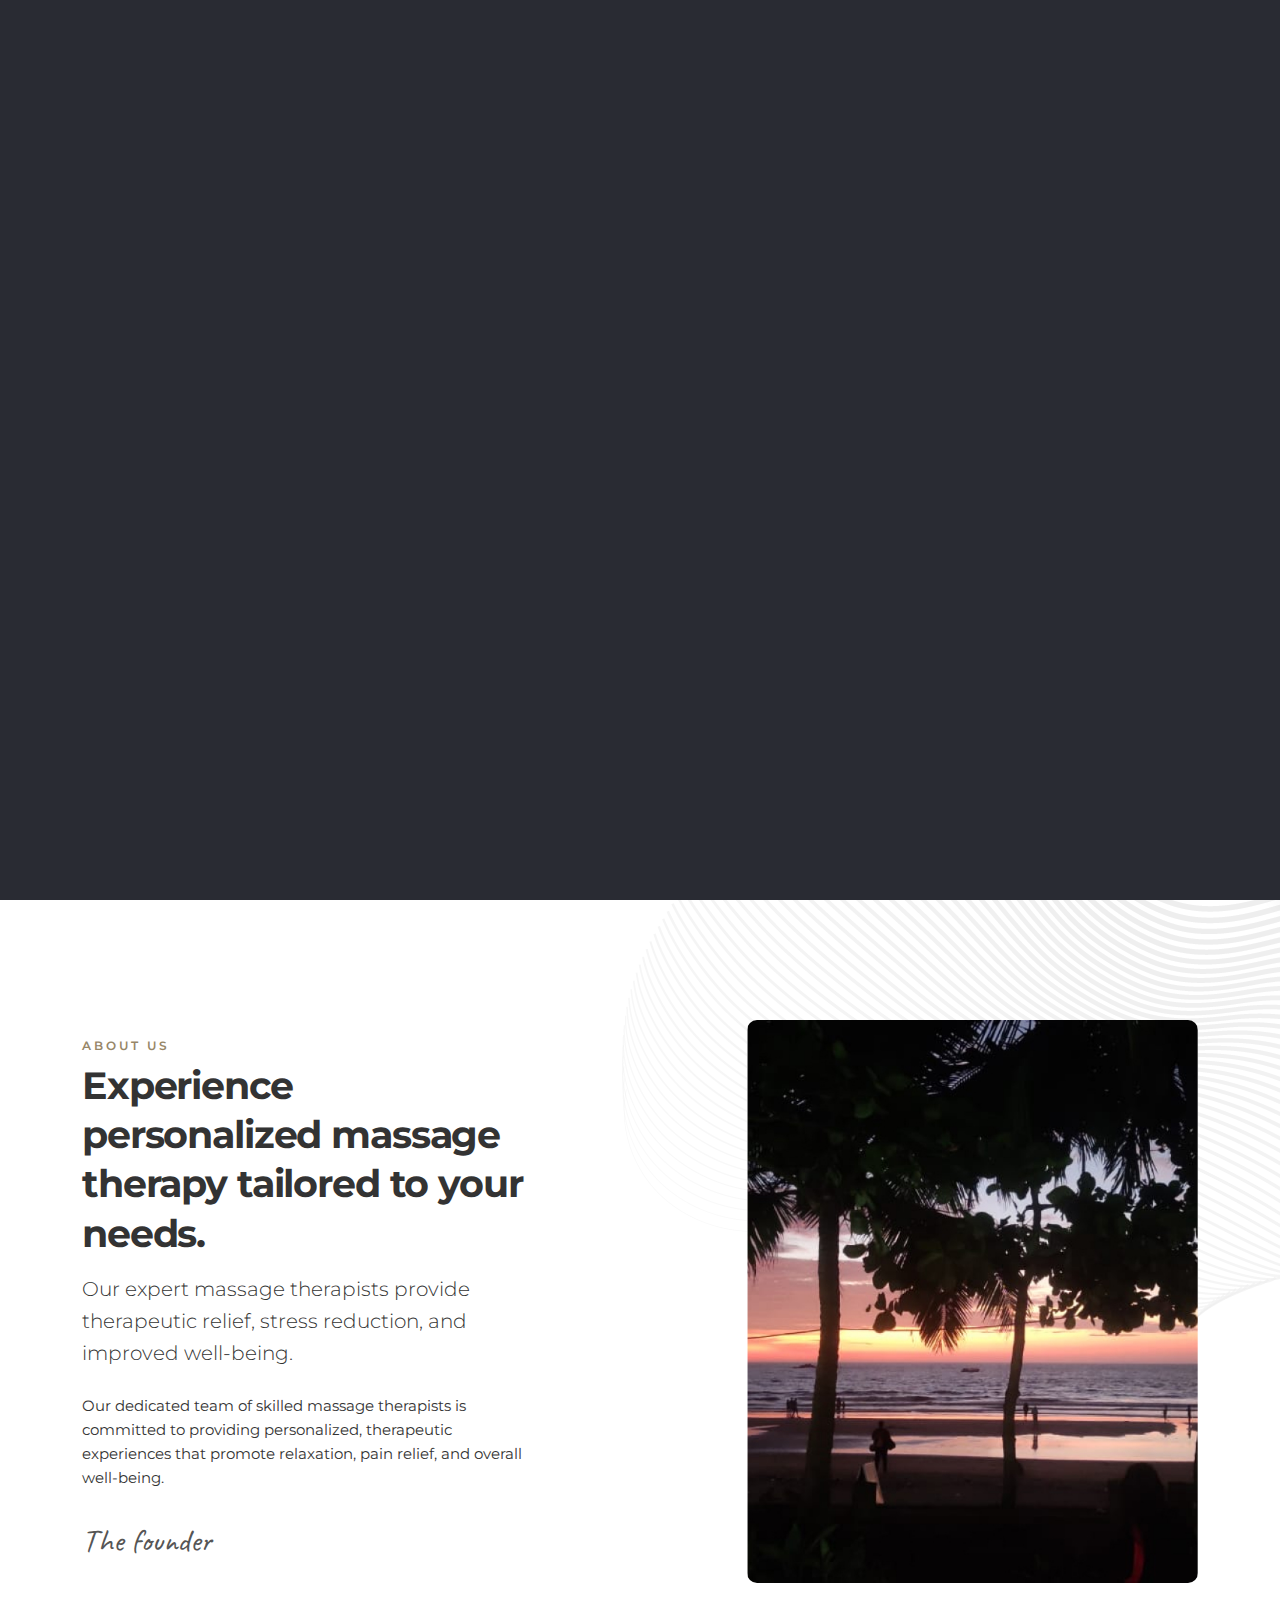
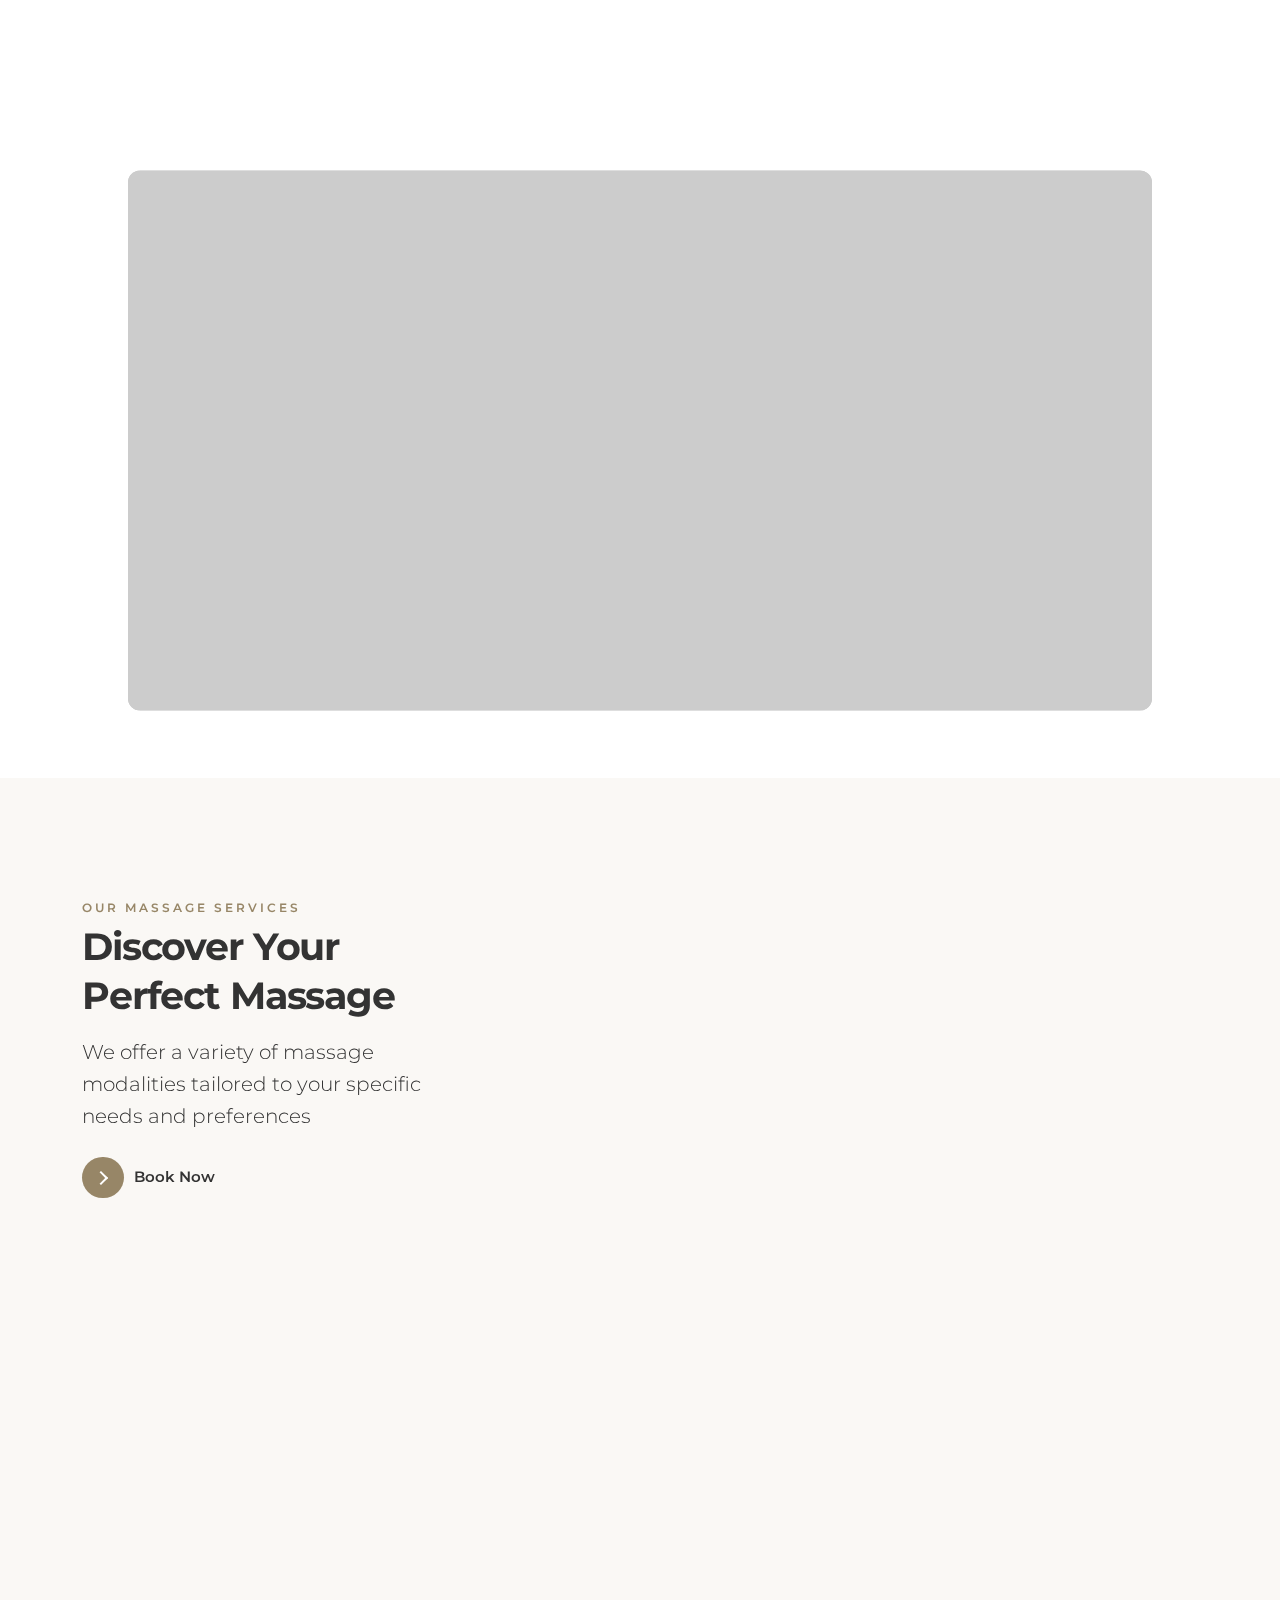
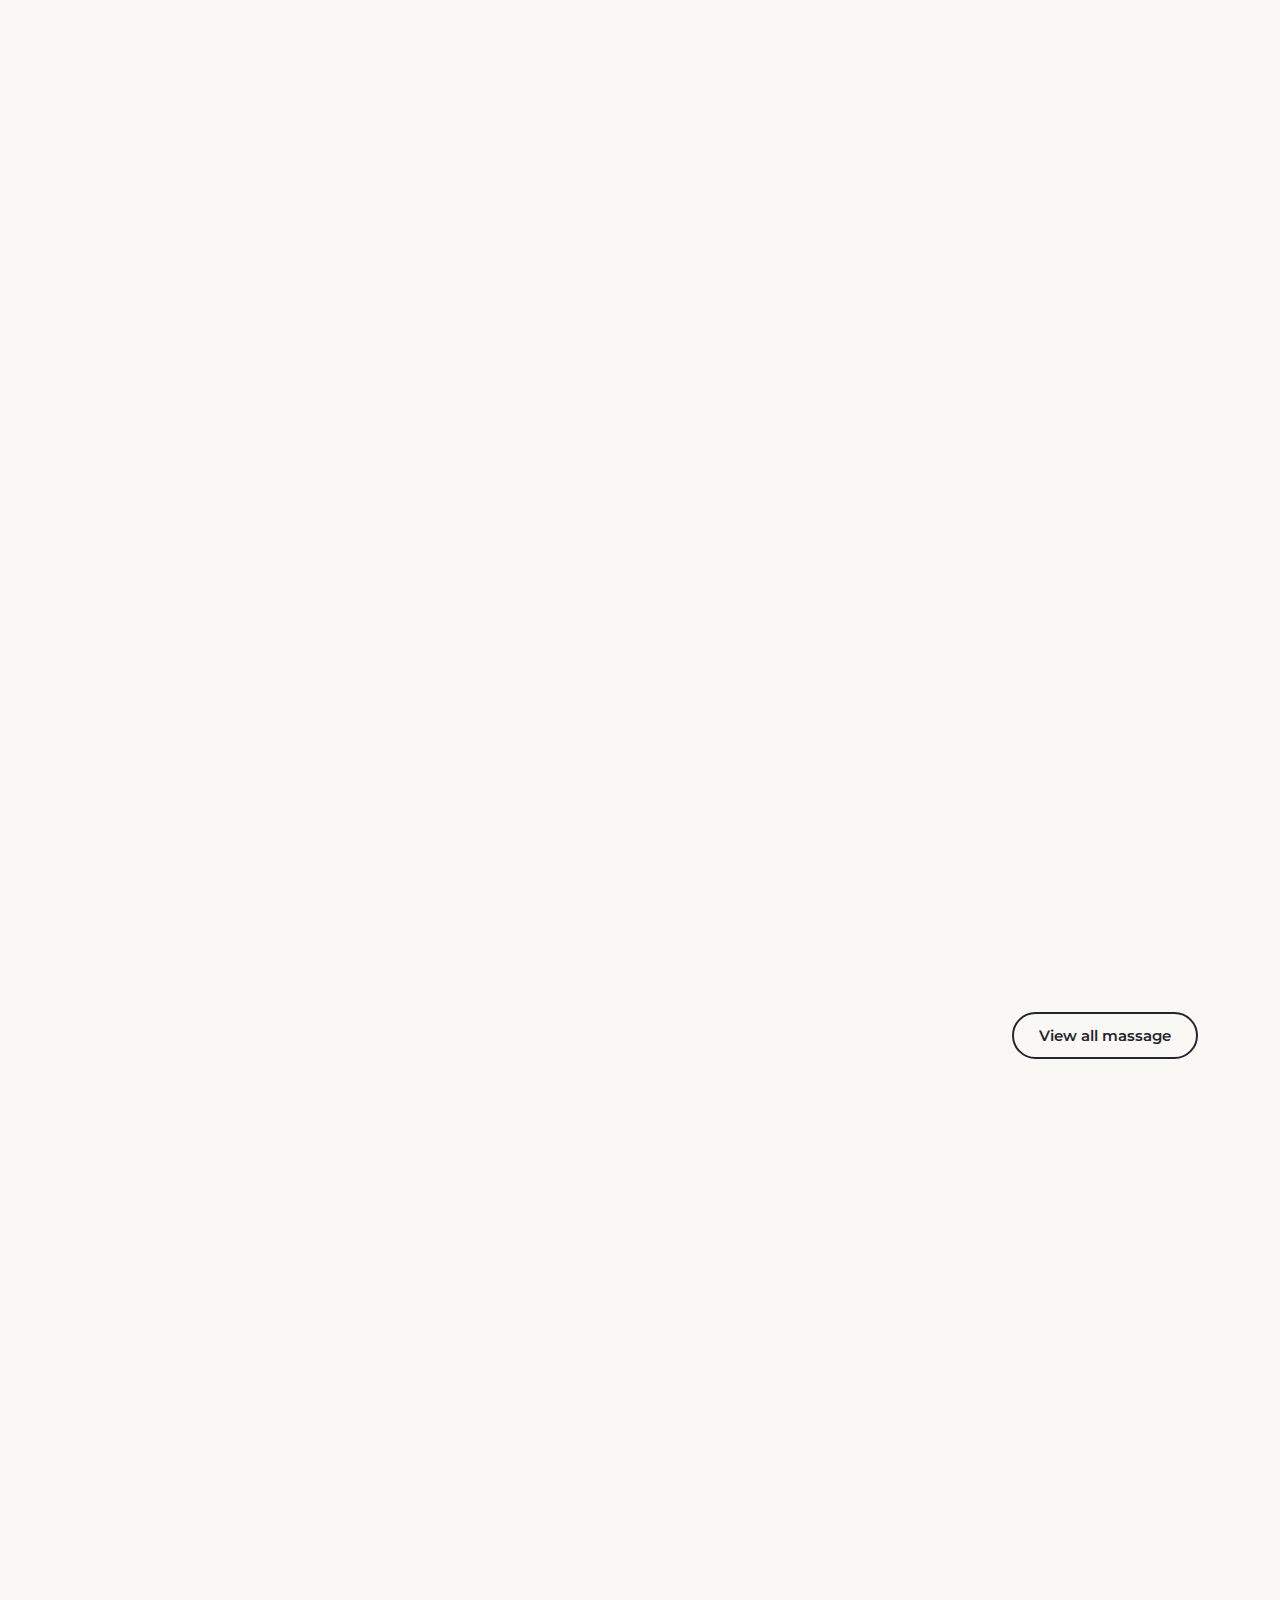
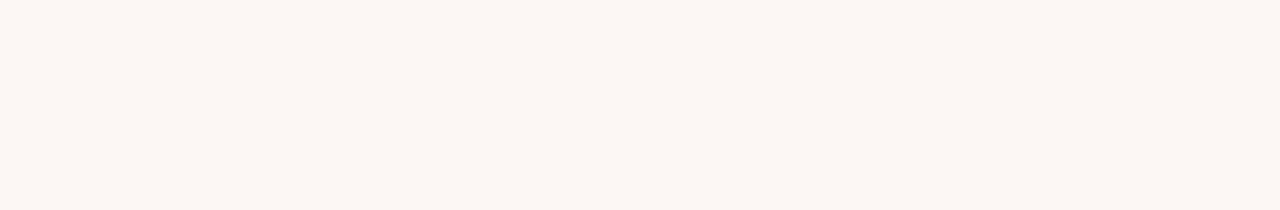
==== commit 97d20d67: "price removed" ====
--- a/index.html
+++ b/index.html
@@ -256,7 +256,7 @@
                         </div>
                         <!-- /carousel -->
                         <div class="box_item_info" data-jarallax-element="-30">
-                            <small>From $150/night</small>
+                            
                             <h2>Full body massage</h2>
                             <p> A deeply relaxing experience designed to alleviate tension, promote relaxation.</p>
                            
@@ -278,7 +278,7 @@
                         </div>
                         <!-- /carousel -->
                         <div class="box_item_info" data-jarallax-element="-30">
-                            <small>From $150/night</small>
+                         
                             <h2>Deep tissue massage
                             </h2>
                             <p>Using slow, deep strokes and firm pressure, massage therapists work to release chronic tension, break down scar tissue, and improve circulation</p>
@@ -302,7 +302,7 @@
                         </div>
                         <!-- /carousel -->
                         <div class="box_item_info" data-jarallax-element="-30">
-                            <small>From $230/night</small>
+                            
                             <h2>Herbal massage</h2>
                             <p>This ancient practice involves the use of herbal oils, balms, or poultices, which are applied to the body during a massage session.</p>
                            
@@ -325,7 +325,7 @@
                         </div>
                         <!-- /carousel -->
                         <div class="box_item_info" data-jarallax-element="-30">
-                            <small>From $230/night</small>
+                           
                             <h2>Ayurvedic facepack</h2>
                             <p>Crafted from nature's finest ingredients, these unique formulations harness the healing properties of herbs, spices, and minerals to rejuvenate and revitalize your skin.</p>
                             
@@ -347,7 +347,7 @@
                         </div>
                         <!-- /carousel -->
                         <div class="box_item_info" data-jarallax-element="-30">
-                            <small>From $230/night</small>
+                            <!-- <small>From $230/night</small> -->
                             <h2>Shirodhara</h2>
                             <p>Shirodhara is a deeply relaxing Ayurvedic treatment that involves a steady stream of warm oil gently poured onto the forehead</p>
                             
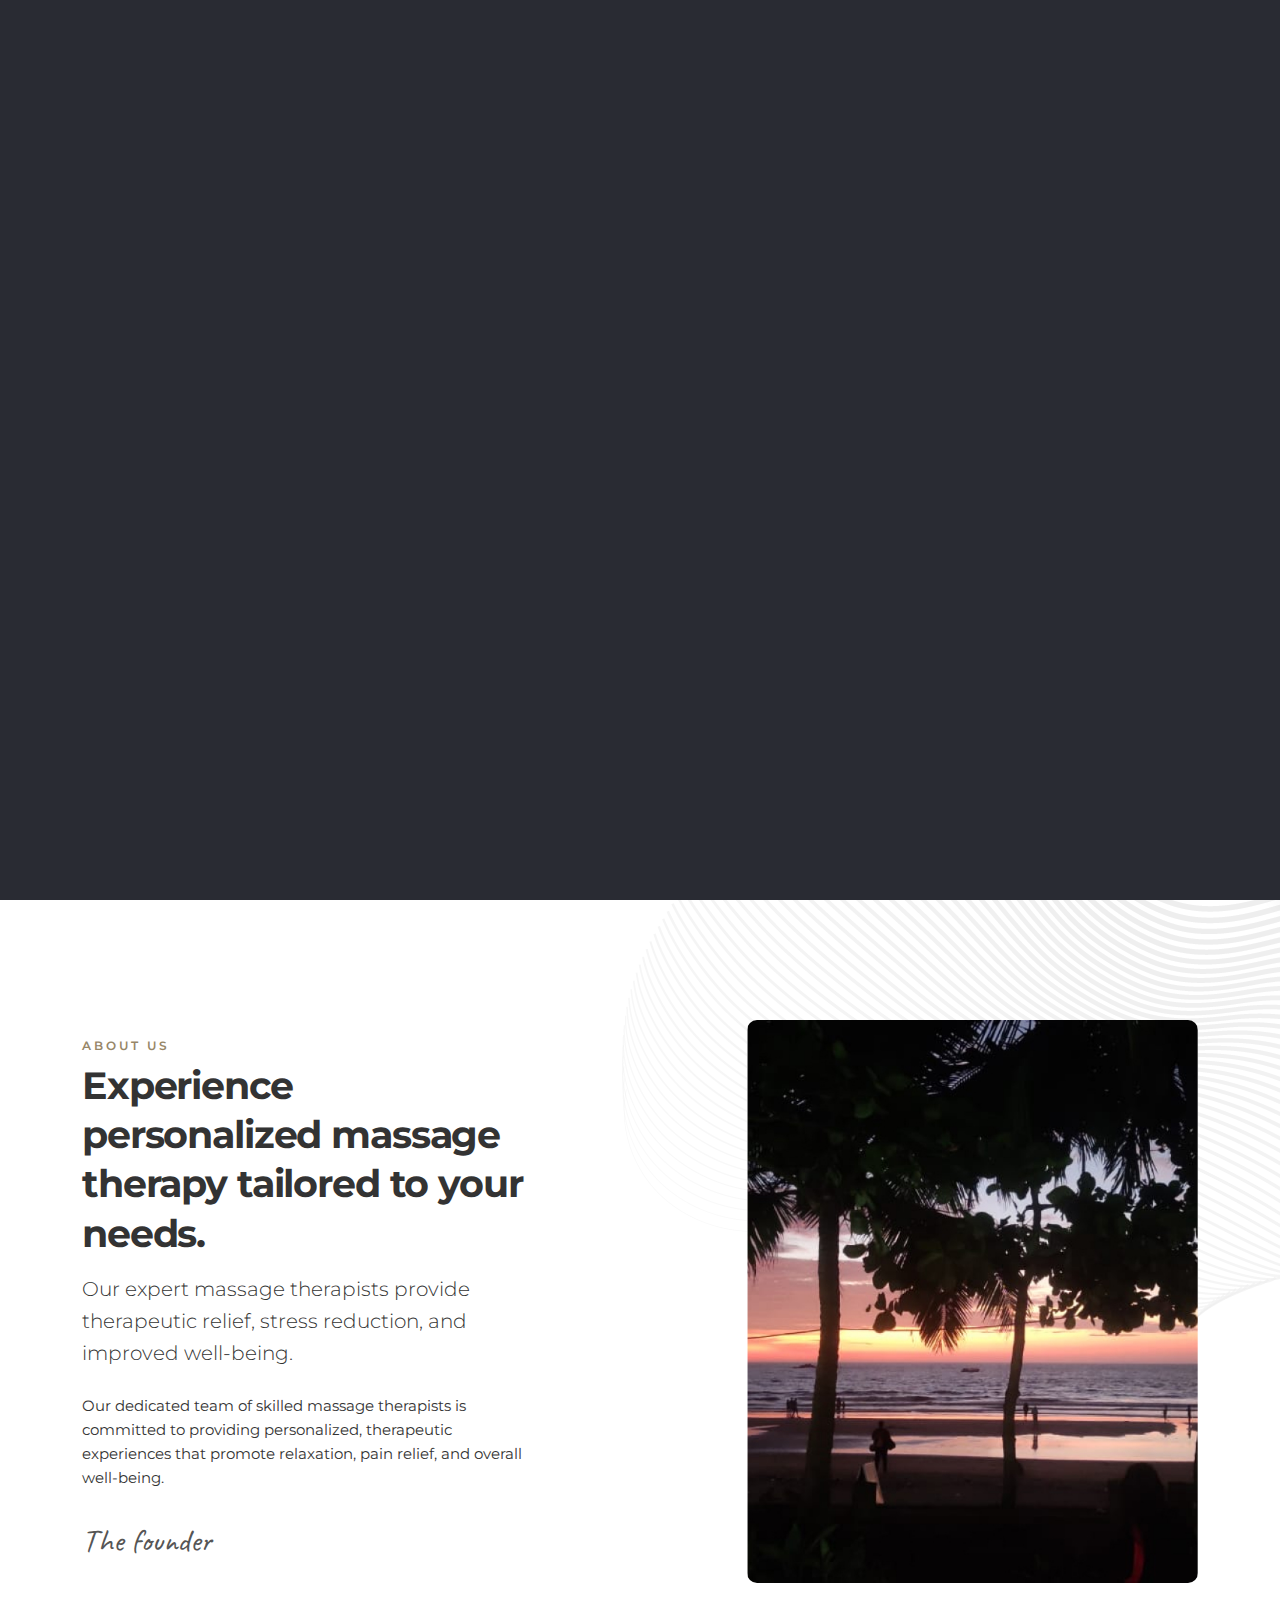
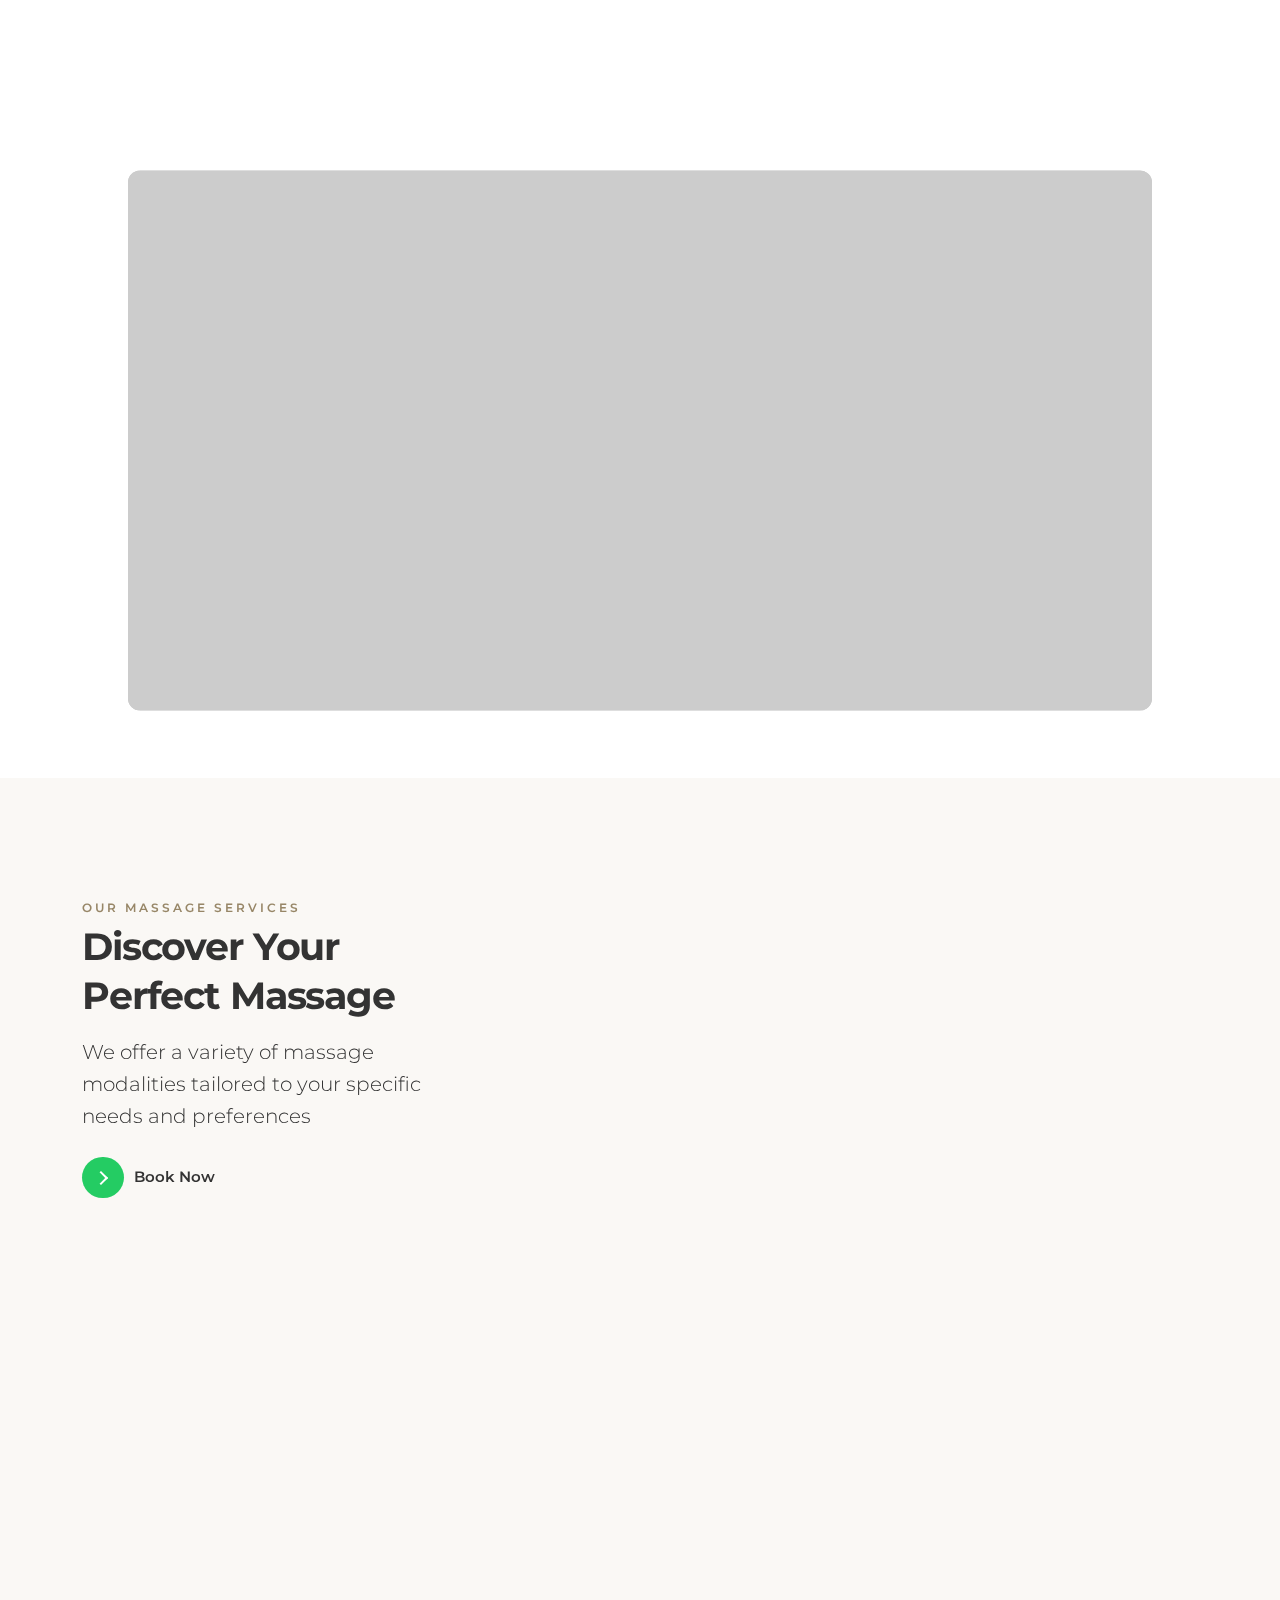
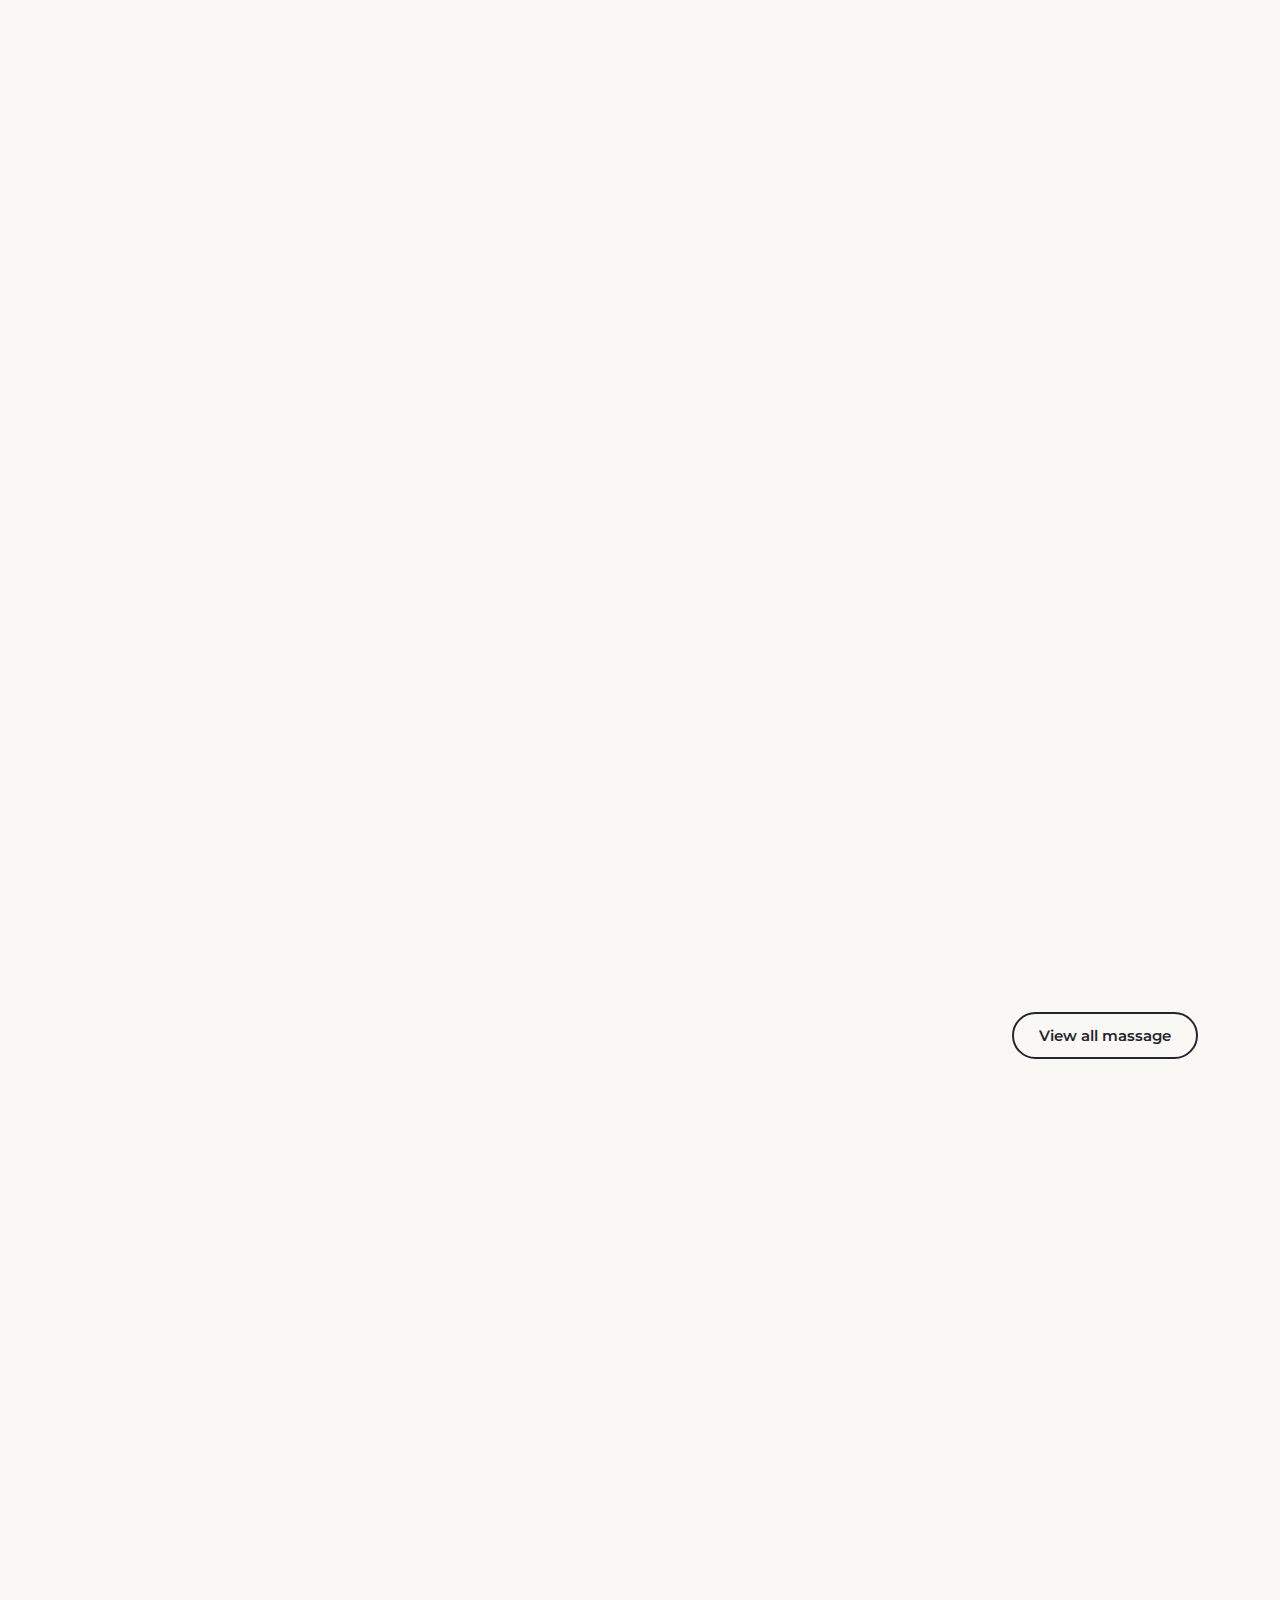
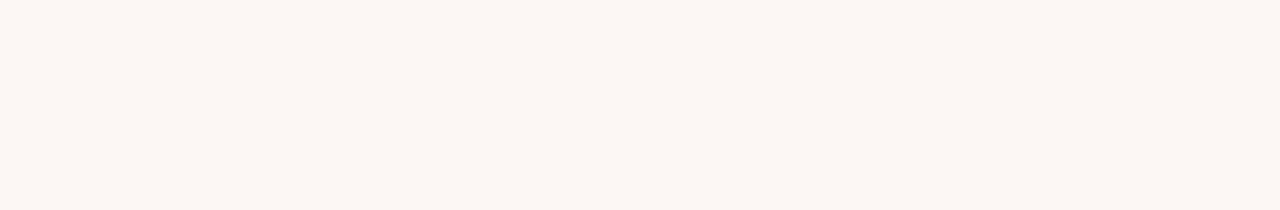
==== commit 753b0aa9: "pages added" ====
--- a/index.html
+++ b/index.html
@@ -30,7 +30,7 @@
 
     <link rel="stylesheet" href="https://maxcdn.bootstrapcdn.com/font-awesome/4.5.0/css/font-awesome.min.css">
 
-    <a href="https://api.whatsapp.com/send?phone=+918951160809&text=Hello,%21%20Greetings%20of%20the%20day%20.%20I'm%20interested%20in%20learning%20more%20about%20your%20services,%20pricing,%20and%20availability.%2" class="float" target="_blank">
+    <a href="https://api.whatsapp.com/send?phone=+918951160809&text=Hello,%21%20Greetings%20of%20the%20day%20.%20I'm%20interested%20in%20learning%20more%20about%20your%20services,%20pricing,%20and%20availability." class="float" target="_blank">
         <i class="fa fa-whatsapp my-float"></i>
 </a>
 </head>
@@ -75,8 +75,20 @@
             <nav>
                 <ul class="level-1">
                     <li ><a href="#0">Home</a> </li>
+
+                    <li class="parent"><a href="#0">Massage</a>
+                        <ul class="level-2">
+                            <li class="back"><a href="#0">Back</a></li>
+                            <li><a href="detail1.html">Full body massage</a></li>
+                            <li><a href="detail2.html">Deep tissue massage                            </a></li>
+                            <li><a href="detail3.html">Herbal massage (Elakzhy )
+                            </a></li>
+                            <li><a href="detail4.html">Shirodhara with massage                            </a></li>
+                            <li><a href="detail5.html">Ayurvedic facepack</a></li>
+                        </ul>
+                    </li>
                     
-                    <!-- <li><a href="about.html">About</a></li> -->
+                    <li><a href="about.html">About</a></li>
 
                     <li><a href="contacts.html">Contact</a></li>
                     
@@ -185,46 +197,6 @@
         </div>
         <!-- /Pattern  -->   
 
-        <!-- <section class="feature" id="feature">
-            <div class="container">
-                <div class="row">
-    
-                    <div class="d-flex flex-column justify-content-center ml-lg-auto mr-lg-5 col-lg-5 col-md-6 col-12">
-                        <h2 class="mb-3 text-white" data-aos="fade-up">New to the Ikaya?</h2>
-    
-                        <h6 class="mb-4 text-white" data-aos="fade-up"> Production of high-quality 
-                            food products <br> sourced from local ingredients</h6>
-    
-                        <p data-aos="fade-up" data-aos-delay="200"> IKAYA MARKETING LLP is a food processing company located in Kozhikode, 
-                            Kerala, India. </p>
-    
-                        <a href="https://api.whatsapp.com/send?phone=+6738343411&text=Hola%21%20Quisiera%20m%C3%A1s%20informaci%C3%B3n%20sobre%20Varela%202." class="btn custom-btn bg-color mt-3" data-aos="fade-up" data-aos-delay="300" data-toggle="modal" >Chat with WhatsApp</a>
-                    </div>
-    
-                    <div class="mr-lg-auto mt-3 col-lg-4 col-md-6 col-12">
-                         <div class="about-working-hours">
-                              <div>
-    
-                                    <h2 class="mb-4 text-white" data-aos="fade-up" data-aos-delay="500">Working hours</h2>
-    
-                                   <strong class="d-block" data-aos="fade-up" data-aos-delay="600">Sunday : Closed</strong>
-    
-                                   <strong class="mt-3 d-block" data-aos="fade-up" data-aos-delay="700">Monday - Friday</strong>
-    
-                                    <p data-aos="fade-up" data-aos-delay="800">8:00 AM - 5:00 PM</p>
-    
-                                    <strong class="mt-3 d-block" data-aos="fade-up" data-aos-delay="700">Saturday</strong>
-    
-                                    <p data-aos="fade-up" data-aos-delay="800">8:00 AM - 5:00 PM</p>
-                                   </div>
-                              </div>
-                         </div>
-                    </div>
-    
-                </div>
-            </div>
-        </section> -->
-
 
         <div class="container margin_120_95">
             <div class="row justify-content-between">
@@ -233,7 +205,7 @@
                         <small>Our Massage Services</small>
                         <h2>Discover Your Perfect Massage</h2>
                         <p class="lead">We offer a variety of massage modalities tailored to your specific needs and preferences</p>
-                        <p> <a href="#booking_section" class="btn_4 learn-more btn_scrollto">
+                        <p> <a href="https://api.whatsapp.com/send?phone=+918951160809&text=Hello,%21%20Greetings%20of%20the%20day%20.%20I'm%20interested%20in%20learning%20more%20about%20your%20services,%20pricing,%20and%20availability.%2" class="btn_4 learn-more btn_scrollto">
                                 <span class="circle">
                                     <span class="icon arrow"></span>
                                 </span>
@@ -245,13 +217,13 @@
                     <div class="row_list_version_3" data-cue="fadeIn">
                         <div class="owl-carousel owl-theme carousel_item_1 kenburns rounded-img">
                             <div class="item">
-                                <a href="room-details.html"><img src="img/projects/1.jpg" alt=""></a>
-                            </div>
-                            <div class="item">
-                                <a href="room-details.html"><img src="img/projects/1.jpg" alt=""></a>
-                            </div>
-                            <div class="item">
-                                <a href="room-details.html"><img src="img/projects/1.jpg" alt=""></a>
+                                <a href="detail1.html"><img src="img/projects/1.jpg" alt=""></a>
+                            </div>
+                            <div class="item">
+                                <a href="detail1.html"><img src="img/projects/1.jpg" alt=""></a>
+                            </div>
+                            <div class="item">
+                                <a href="detail1.html"><img src="img/projects/1.jpg" alt=""></a>
                             </div>
                         </div>
                         <!-- /carousel -->
@@ -267,13 +239,13 @@
                     <div class="row_list_version_3" data-cue="fadeIn">
                         <div class="owl-carousel owl-theme carousel_item_1 kenburns rounded-img">
                             <div class="item">
-                                <a href="room-details.html"><img src="img/projects/2.jpg" alt=""></a>
-                            </div>
-                            <div class="item">
-                                <a href="room-details.html"><img src="img/projects/2.jpg" alt=""></a>
-                            </div>
-                            <div class="item">
-                                <a href="room-details.html"><img src="img/projects/2.jpg" alt=""></a>
+                                <a href="detail2.html"><img src="img/projects/2.jpg" alt=""></a>
+                            </div>
+                            <div class="item">
+                                <a href="detail2.html"><img src="img/projects/2.jpg" alt=""></a>
+                            </div>
+                            <div class="item">
+                                <a href="detail2.html"><img src="img/projects/2.jpg" alt=""></a>
                             </div>
                         </div>
                         <!-- /carousel -->
@@ -291,13 +263,13 @@
                     <div class="row_list_version_3" data-cue="fadeIn">
                         <div class="owl-carousel owl-theme carousel_item_1 kenburns rounded-img">
                             <div class="item">
-                                <a href="room-details.html"><img src="img/projects/3.jpg" alt=""></a>
-                            </div>
-                            <div class="item">
-                                <a href="room-details.html"><img src="img/projects/3.jpg" alt=""></a>
-                            </div>
-                            <div class="item">
-                                <a href="room-details.html"><img src="img/projects/3.jpg" alt=""></a>
+                                <a href="detail3.html"><img src="img/projects/3.jpg" alt=""></a>
+                            </div>
+                            <div class="item">
+                                <a href="detail3.html"><img src="img/projects/3.jpg" alt=""></a>
+                            </div>
+                            <div class="item">
+                                <a href="detail3.html"><img src="img/projects/3.jpg" alt=""></a>
                             </div>
                         </div>
                         <!-- /carousel -->
--- a/css/style.css
+++ b/css/style.css
@@ -456,7 +456,7 @@
   margin: 0;
   width: 2.6rem;
   height: 2.6rem;
-  background: #978667;
+  background: #24CC63;
   border-radius: 1.625rem;
 }
 .btn_4.learn-more .circle .icon {
